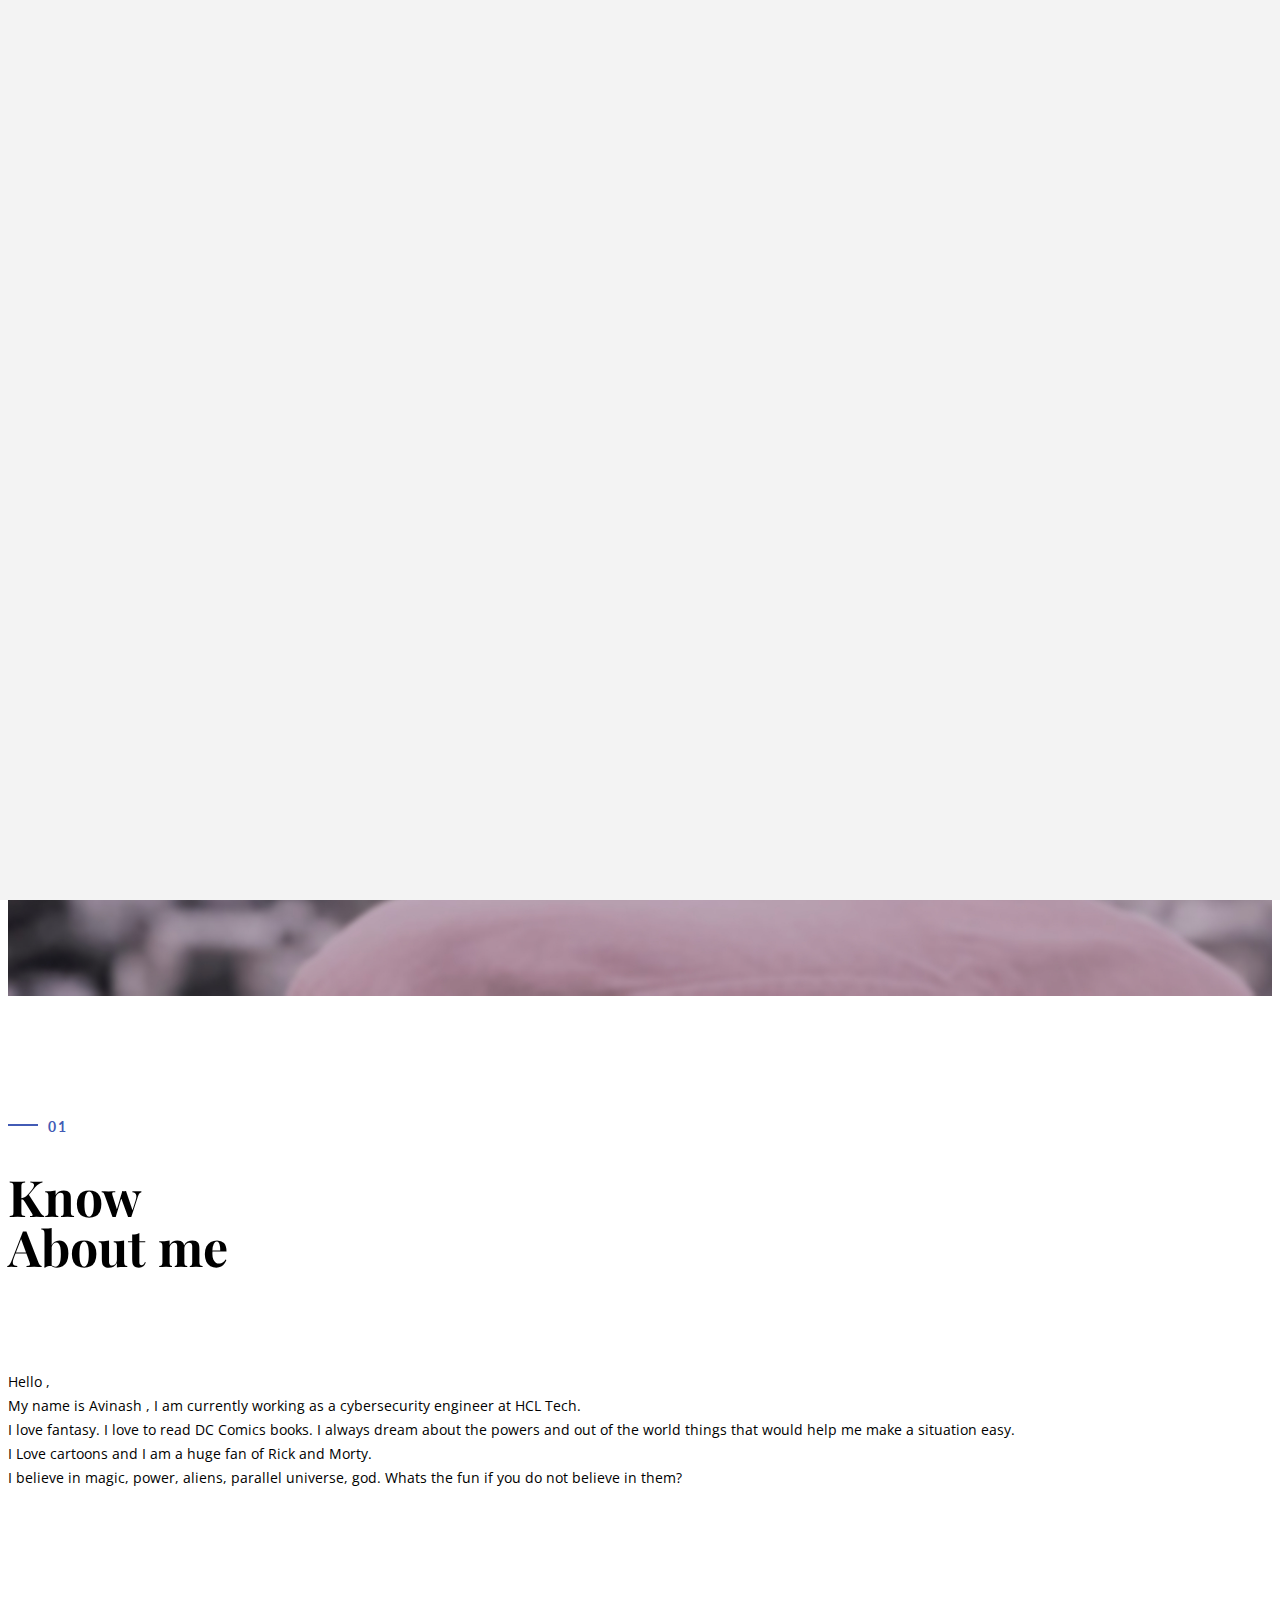
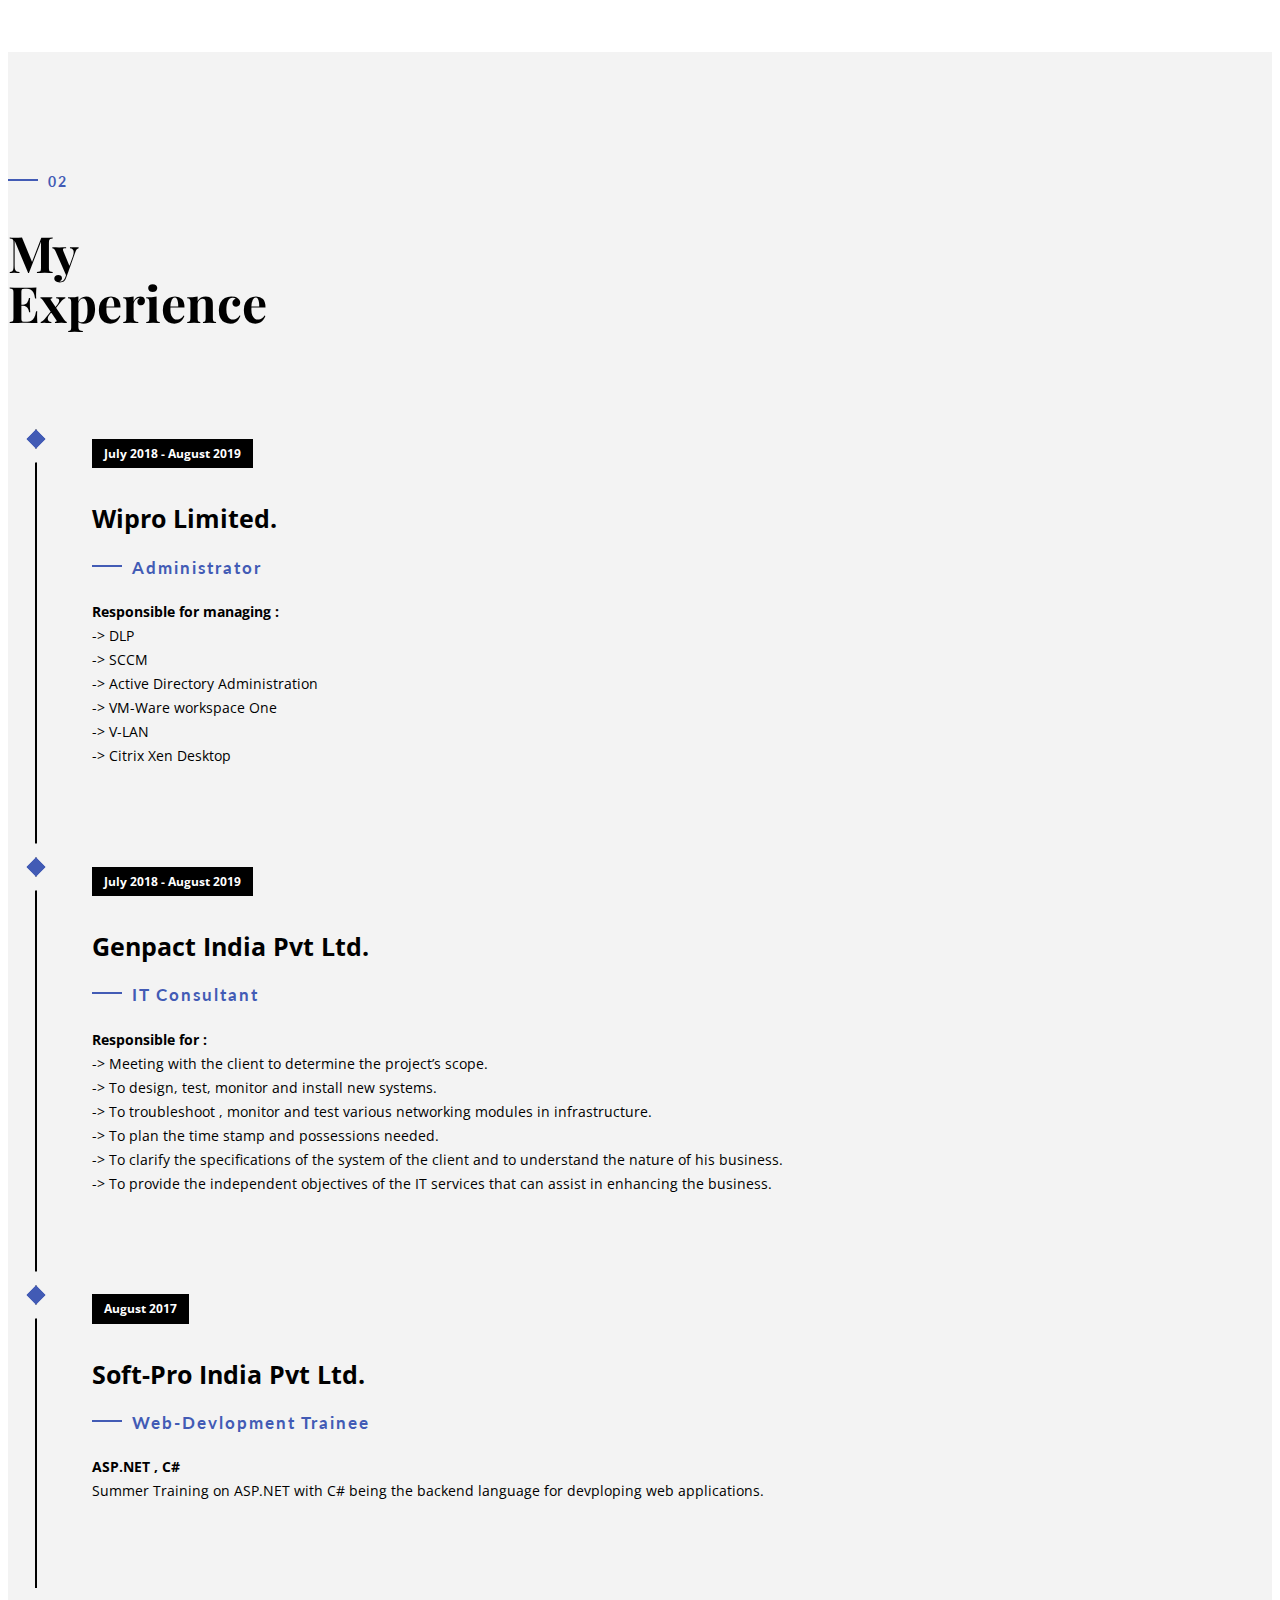
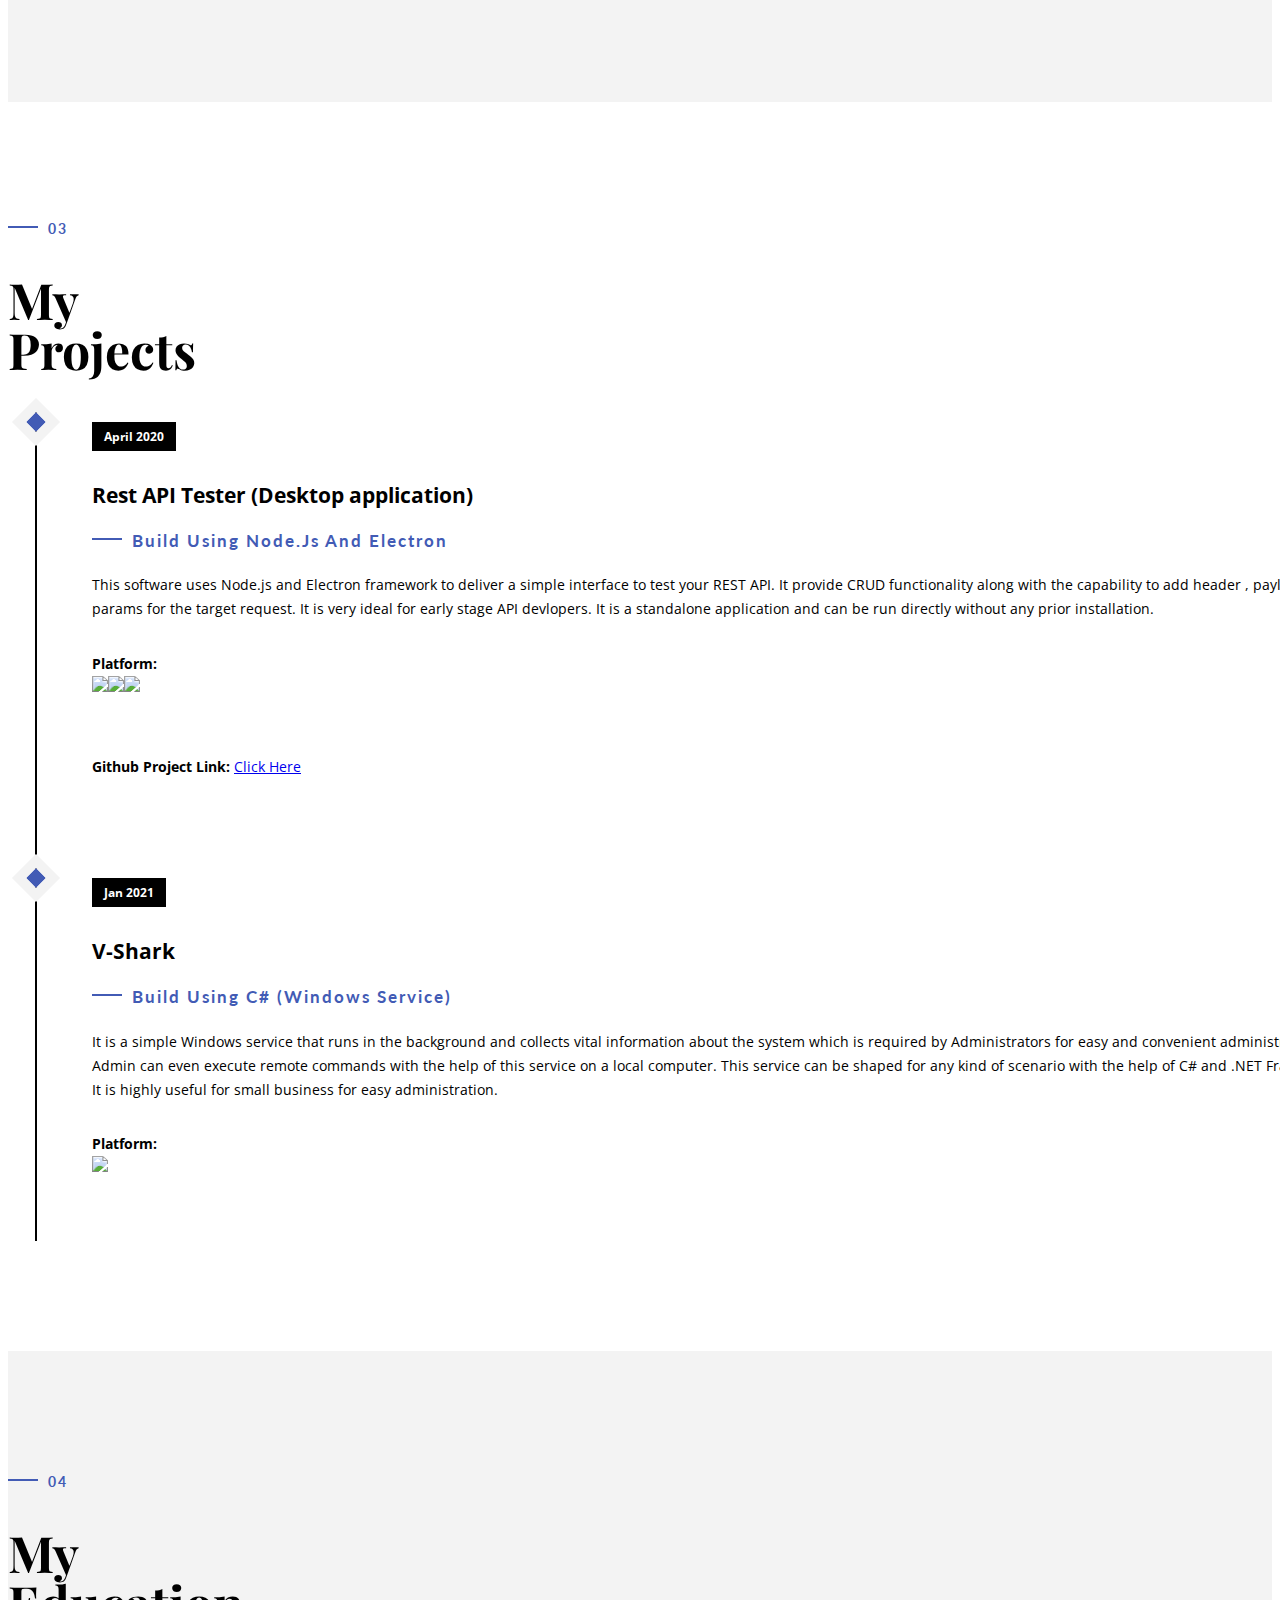
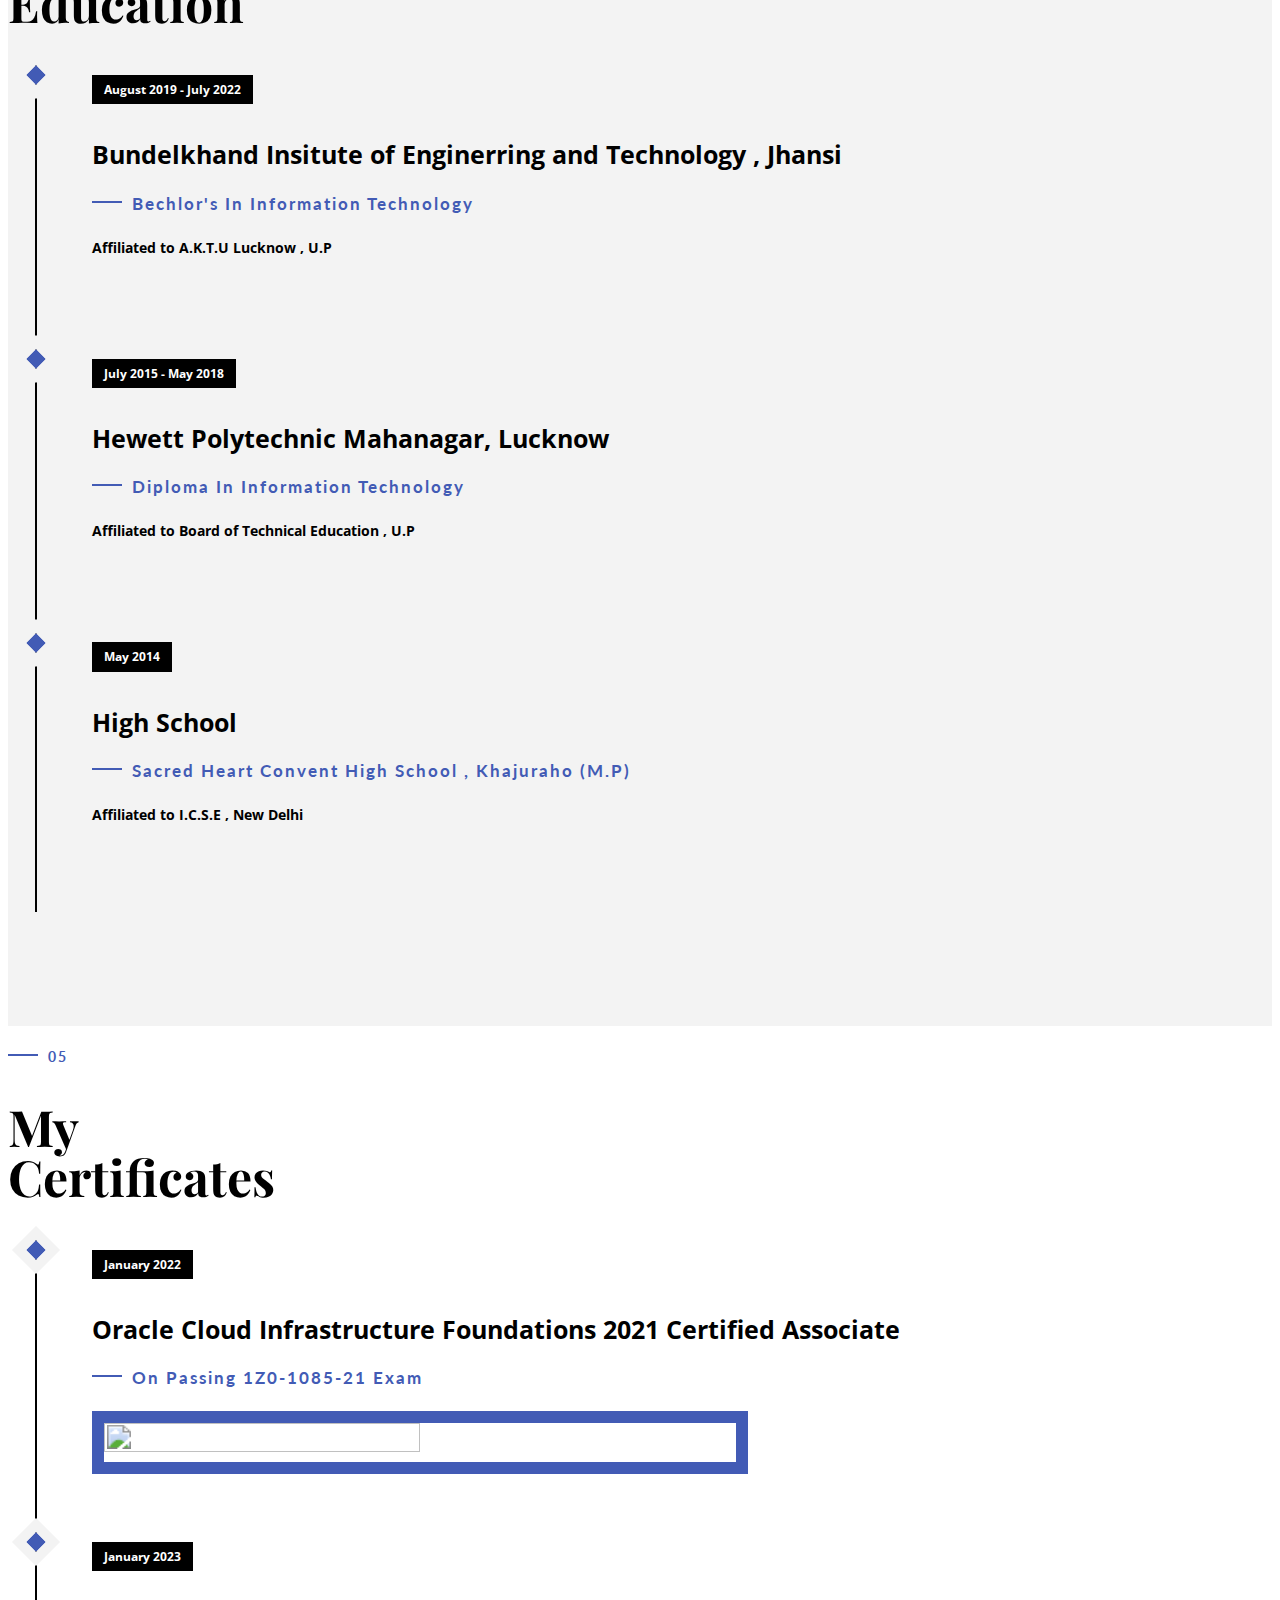
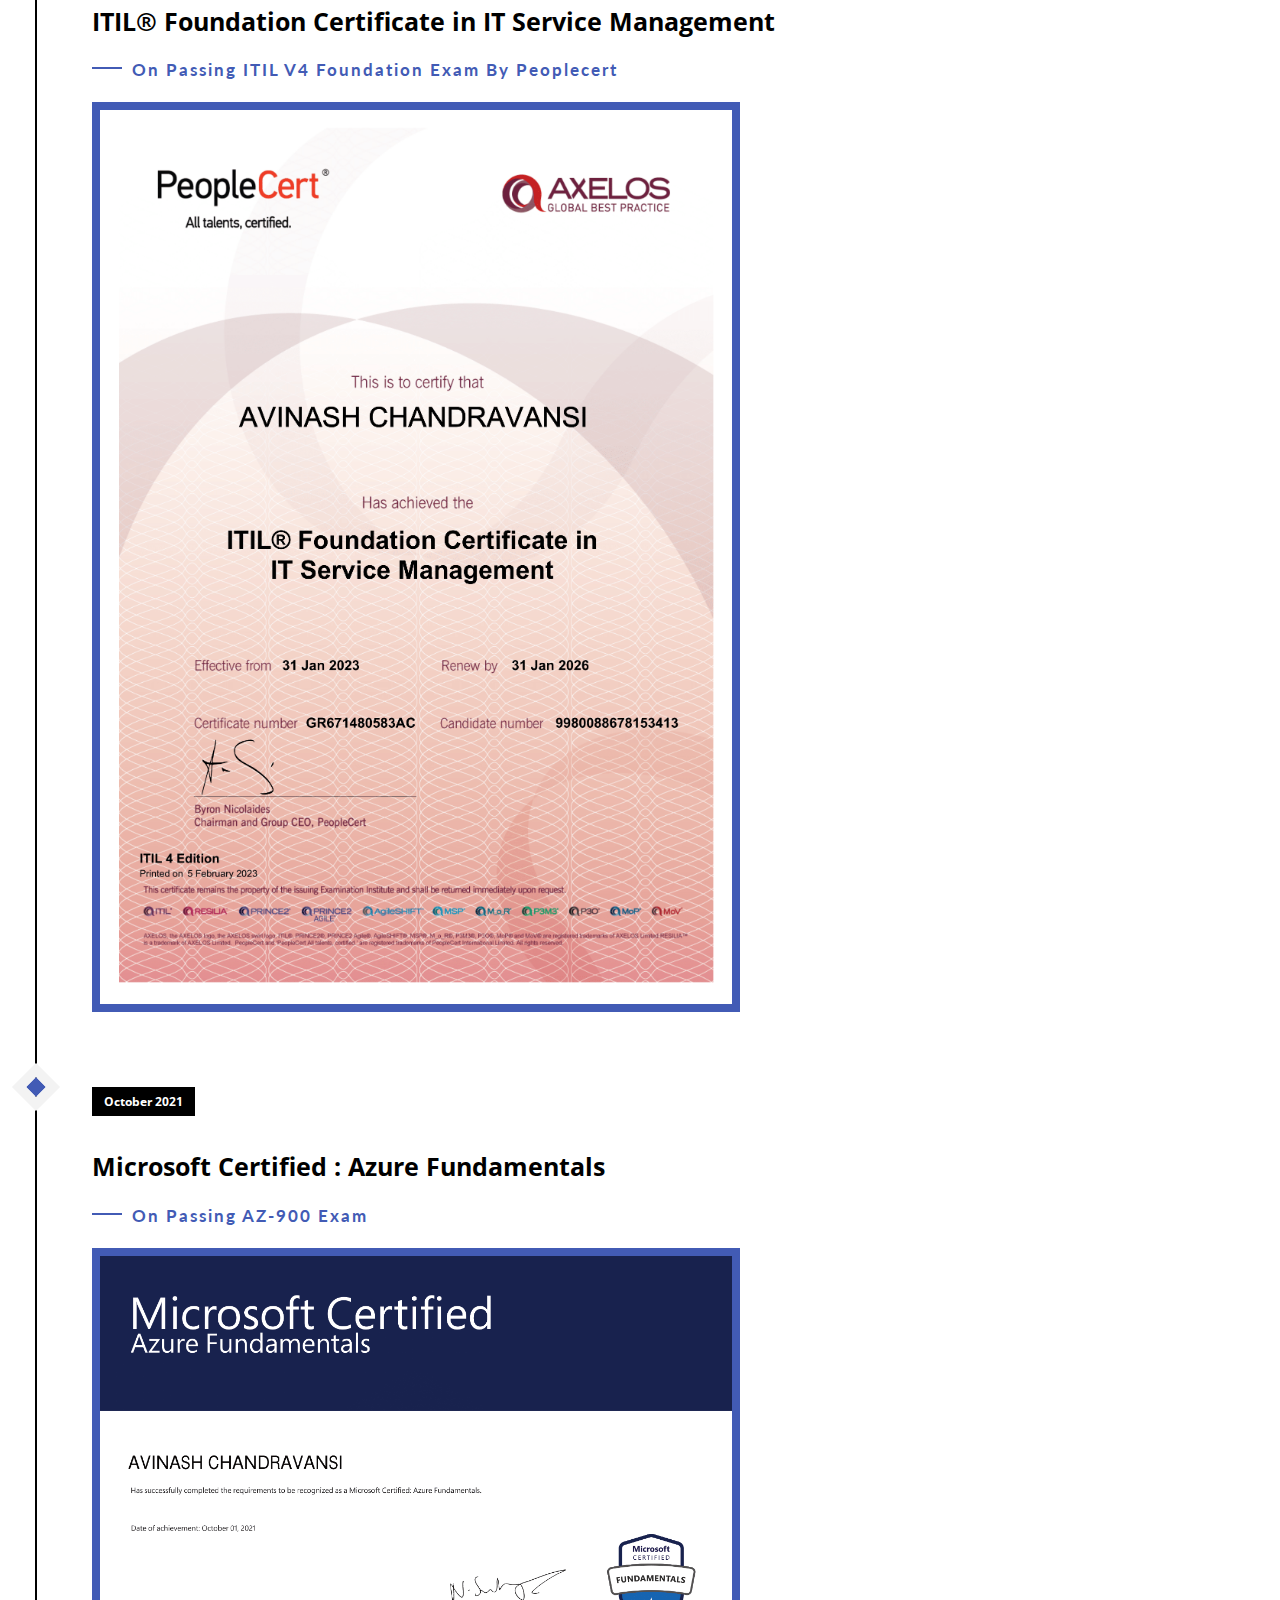
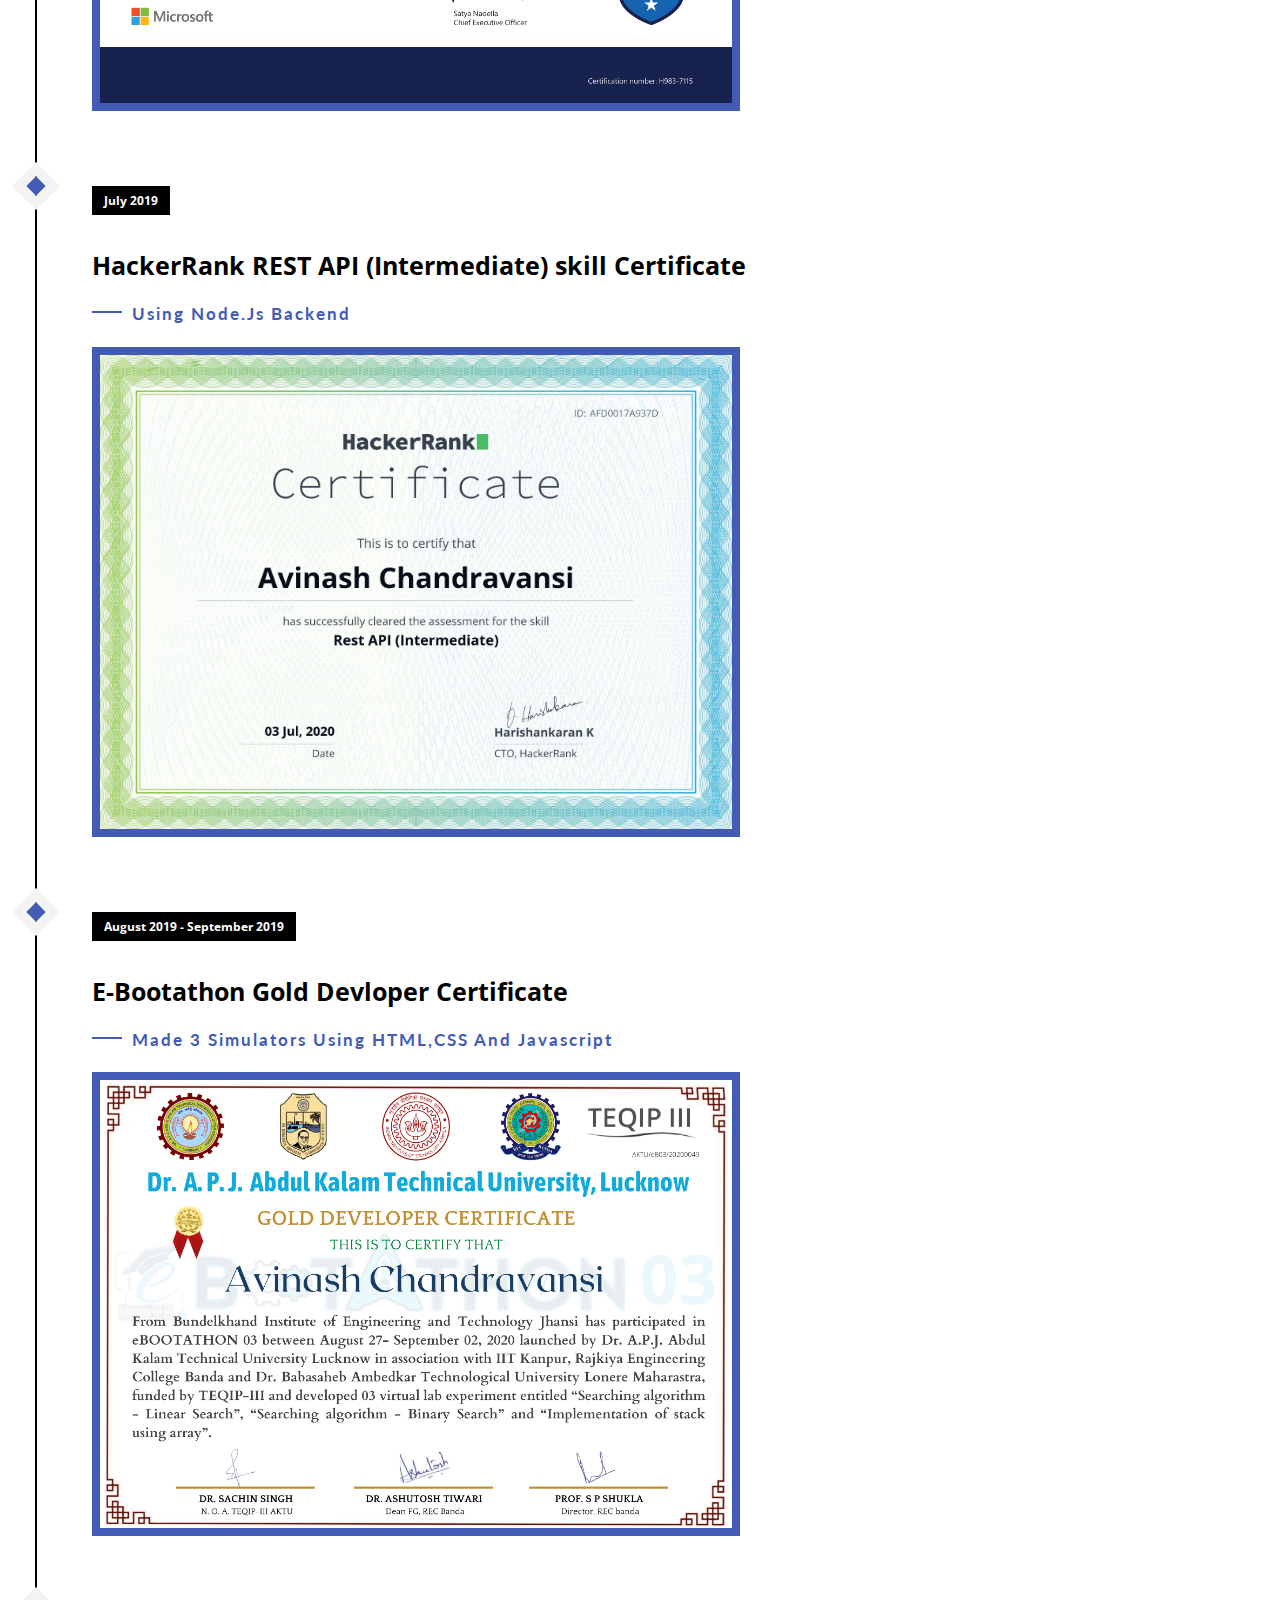
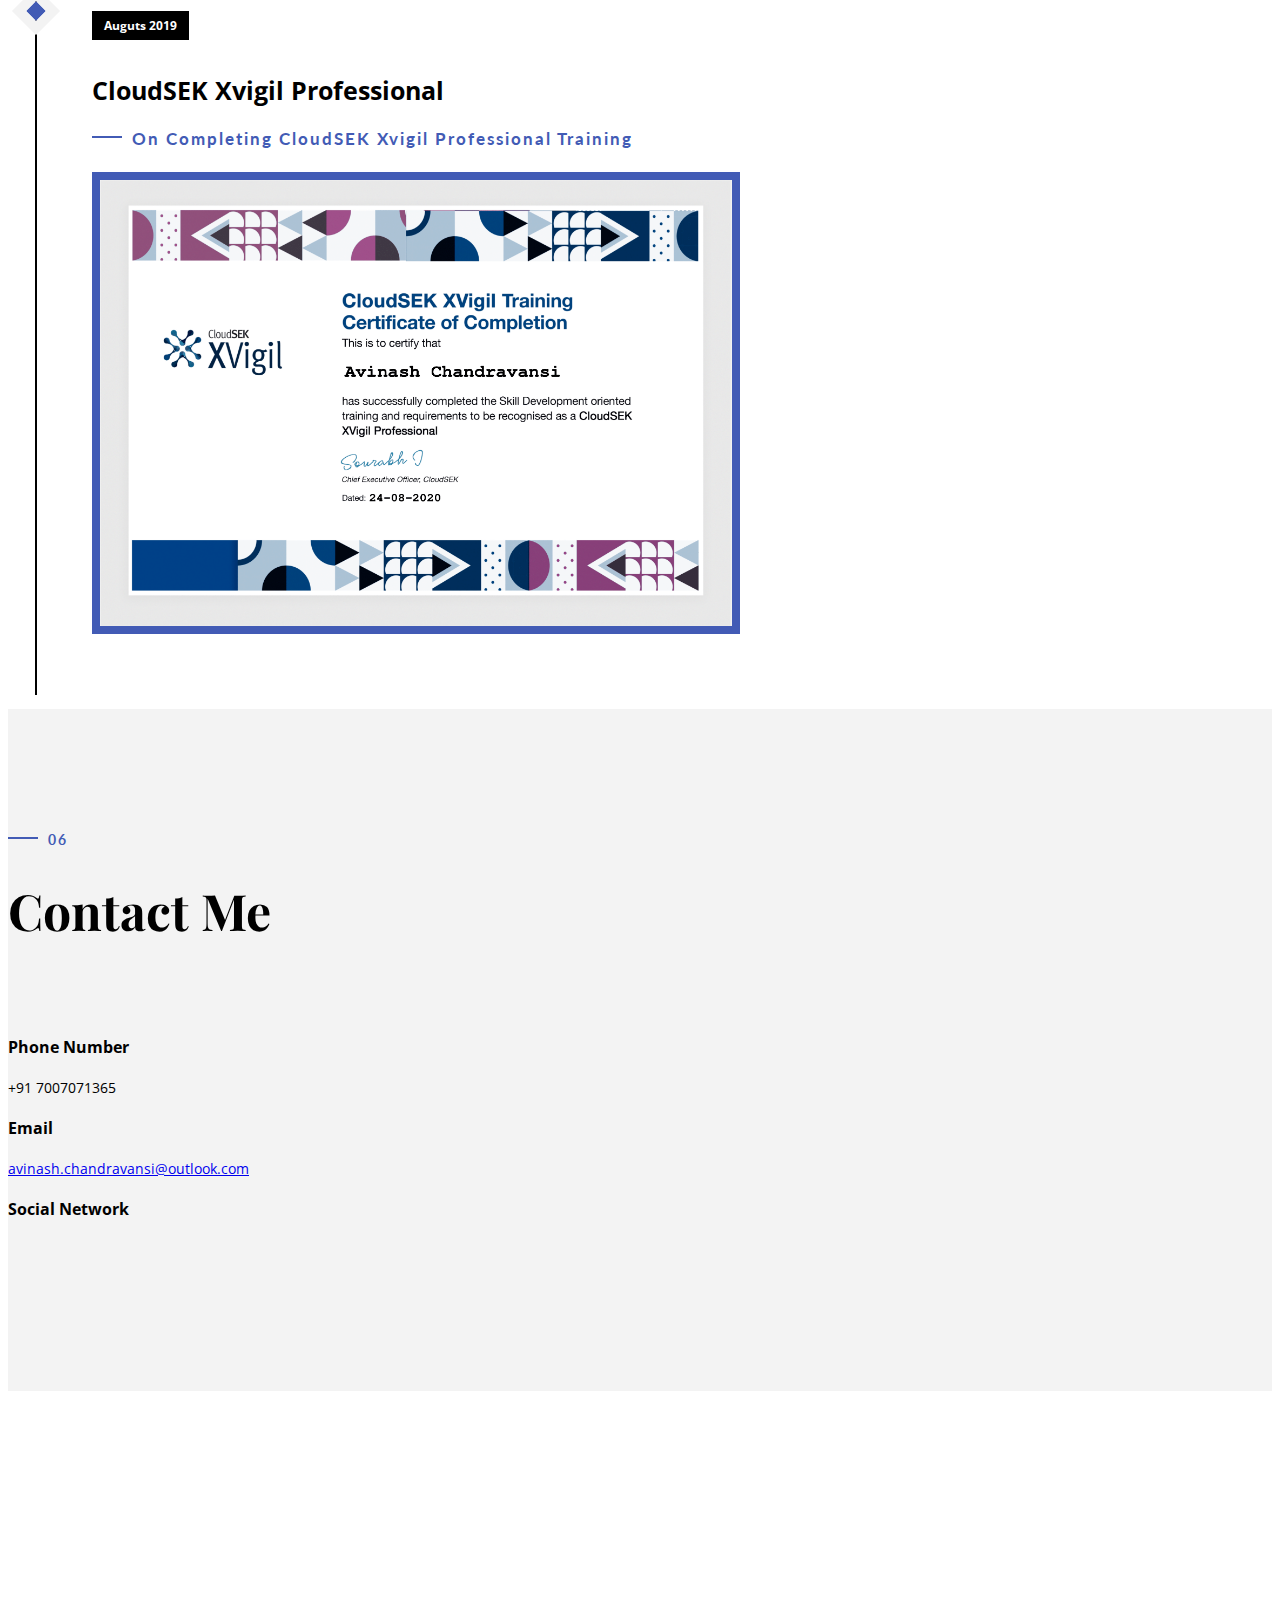
==== index.html @ 12a3d81b "Update index.html" ====
<!DOCTYPE html>
<html lang="en">

<head>
  <meta charset="utf-8" />
    <meta content="https://iamavinash.me/" property="og:url" />
  <meta content="https://avinash-chandravansi.github.io/" property="og:url" />
  <meta content="Avinash Chandravansi" property="og:title" />
  <meta content="Avinash , Chandravansi , Avinash chandravansi , avinash chandravansi github" />
  <meta name="description" content="Avinash Chandravansi" />
  <meta name="keywords" content="Avinash , Chandravansi , Avinash chandravansi , avinash chandravansi github" />
  <meta name="author" content="Avinash Chandravansi" />
  <meta http-equiv="X-UA-Compatible" content="IE=edge" />

  <meta property="og:image"
    content="https://www.google.com/imgres?imgurl=https%3A%2F%2Fpbs.twimg.com%2Fprofile_images%2F1243432556239843329%2FMS7r8BFq_400x400.jpg&imgrefurl=https%3A%2F%2Ftwitter.com%2FIamxaxis&tbnid=Yppkgcz8pjdt0M&vet=12ahUKEwivsoyAmobrAhUES30KHfvLDzgQMygBegUIARCRAQ..i&docid=YzaQpME4z678BM&w=400&h=400&q=avinash%20chandravansi&client=firefox-b-e&ved=2ahUKEwivsoyAmobrAhUES30KHfvLDzgQMygBegUIARCRAQ" />

  <meta property="og:image"
    content="https://www.google.com/imgres?imgurl=https%3A%2F%2Fpbs.twimg.com%2Fprofile_images%2F593633396342988802%2FETjS7SsD_400x400.jpg&imgrefurl=https%3A%2F%2Ftwitter.com%2Favinash99363655&tbnid=yGeG48a8m6wSlM&vet=12ahUKEwivsoyAmobrAhUES30KHfvLDzgQMygAegUIARCPAQ..i&docid=VQZ4F1bCtEfOlM&w=300&h=300&q=avinash%20chandravansi&client=firefox-b-e&ved=2ahUKEwivsoyAmobrAhUES30KHfvLDzgQMygAegUIARCPAQ" />

  <meta property="og:image"
    content="https://www.google.com/imgres?imgurl=https%3A%2F%2Fmedia-exp1.licdn.com%2Fdms%2Fimage%2FC5103AQF6kptl6CCN0w%2Fprofile-displayphoto-shrink_200_200%2F0%3Fe%3D1600905600%26v%3Dbeta%26t%3DZufHbL3fvCCE4GnhubgX6_qGxQxQkvpKtCZrTNHWcwQ&imgrefurl=https%3A%2F%2Fin.linkedin.com%2Fpub%2Fdir%2F%2B%2FChandravansi%2Fin-0-India&tbnid=buGbuOnSTW5Q5M&vet=12ahUKEwivsoyAmobrAhUES30KHfvLDzgQMygSegUIARC6AQ..i&docid=P8MunwPSA9oQVM&w=200&h=200&itg=1&q=avinash%20chandravansi&client=firefox-b-e&ved=2ahUKEwivsoyAmobrAhUES30KHfvLDzgQMygSegUIARC6AQ" />

  <meta property="og:image"
    content="https://www.google.com/imgres?imgurl=https%3A%2F%2Flookaside.fbsbx.com%2Flookaside%2Fcrawler%2Fmedia%2F%3Fmedia_id%3D1568099306690136&imgrefurl=https%3A%2F%2Fwww.facebook.com%2FICSE-Toughest-of-All-Existing-Boards-in-India--967577006742372%2Fphotos%2F&tbnid=aMD20PmrlNzyZM&vet=12ahUKEwivsoyAmobrAhUES30KHfvLDzgQMygfegUIARDYAQ..i&docid=VAYv2-pFRmzW9M&w=795&h=960&itg=1&q=avinash%20chandravansi&client=firefox-b-e&ved=2ahUKEwivsoyAmobrAhUES30KHfvLDzgQMygfegUIARDYAQ" />

  <meta property="og:image"
    content="https://www.google.com/imgres?imgurl=https%3A%2F%2Flookaside.fbsbx.com%2Flookaside%2Fcrawler%2Fmedia%2F%3Fmedia_id%3D3057870377592813&imgrefurl=https%3A%2F%2Fwww.facebook.com%2Fpermalink.php%3Fid%3D994172390629299%26story_fbid%3D3057871160926068&tbnid=LjUT8-jIdoWiiM&vet=12ahUKEwivsoyAmobrAhUES30KHfvLDzgQMygKegUIARCnAQ..i&docid=k5uGzQ4v0lbILM&w=1034&h=1025&itg=1&q=avinash%20chandravansi&client=firefox-b-e&ved=2ahUKEwivsoyAmobrAhUES30KHfvLDzgQMygKegUIARCnAQ" />

  <meta name="viewport" content="width=device-width, initial-scale=1" />
  <title>Avinash Chandravansi</title>
  <link rel="icon" href="img/favicon.ico" type="image/x-icon" />
  <!-- Bootstrap -->
  <link href="css/bootstrap.min.css" rel="stylesheet" />
  <link href="ionicons/css/ionicons.min.css" rel="stylesheet" />
  <link href="css/animate.min.css" rel="stylesheet" />
  <link href="css/aos.css" rel="stylesheet" />
  <!-- main style -->
  <link href="css/style.css" rel="stylesheet" />

  <script>
    (function (i, s, o, g, r, a, m) {
      i["GoogleAnalyticsObject"] = r;
      (i[r] =
        i[r] ||
        function () {
          (i[r].q = i[r].q || []).push(arguments);
        }),
      (i[r].l = 1 * new Date());
      (a = s.createElement(o)), (m = s.getElementsByTagName(o)[0]);
      a.async = 1;
      a.src = g;
      m.parentNode.insertBefore(a, m);
    })(
      window,
      document,
      "script",
      "https://www.google-analytics.com/analytics.js",
      "ga"
    );

    ga("create", "UA-174659799-1", "auto");
    ga("send", "pageview");
  </script>
</head>

<body>
  <!-- Preloader -->
  <center>
    <div id="preloader">
      <div id="status">
        <script src="https://unpkg.com/@lottiefiles/lottie-player@latest/dist/lottie-player.js"></script>


        <lottie-player src="https://assets4.lottiefiles.com/datafiles/wk8EJuzzGk9yWa1/data.json" mode="bounce"
          background="transparent" speed="1" style=" margin-left:-30%;width: 130%; height: 130%" loop autoplay>
        </lottie-player>


        <!--  <div class="preloader" aria-busy="true" aria-label="Loading, please wait." role="progressbar"></div>
 -->
      </div>
    </div>
  </center>
  <!-- ./Preloader -->

  <!-- header -->
  <header class="navbar-fixed-top">
    <nav>
      <ul>
        <li><a href="#about">About</a></li>
        <li><a href="#experience">Experience</a></li>
        
        <li><a href="#project_made">Projects</a></li>
        <li><a href="#projects">Education</a></li>
<li><a href="#certificates">Certificates</a></li>
        <li><a href="#contact">Contact</a></li>
      </ul>
    </nav>
  </header>
  <!-- ./header -->

  <!-- home -->
  <div class="section" id="home" data-stellar-background-ratio="0.5">
    <div class="container">
      <div class="disply-table">
        <div class="table-cell" data-aos="fade-up" data-aos-delay="0">
          <br />
          <br />
          <br />
          <br />
          <br />
          <br />
          <br />
          <br />
          <br />
    
          <br />
          <br />
          <div>
            <div >
              <div style="float: left;"> <h1 id="white">Avinash Chandravansi</h1></div>
            <div style="float: right"> <img src="img/microsoft.png" class="custom" style="max-height: 140px;max-width: 140px;"> 
            
              <img src="https://images.credly.com/images/27db49f3-8bae-4314-8a84-884935b569db/50_Oracle_Cloud_Infrastructure.png"  style="max-height: 90px;max-width: 90px;"> 
            
            
            </div>
          </div>
     
          <div>
            <h3 id="white">
              DevSecOps Enthusiast <br />
              GET (Cyber Security)
              
            </h3>
          </div>
          </div>
        </div>
      </div>
    </div>
  </div>
  <!-- ./home -->

  <!-- about -->
  <div class="section" id="about">
    <div class="container">
      <div class="col-md-6" data-aos="fade-up">
        <h4>01</h4>
        <h1 class="size-50">
          Know <br />
          About me
        </h1>
        <div class="h-50"></div>
        <p>
          Hello , <br />
          My name is Avinash , I am currently working as a cybersecurity engineer at HCL Tech.
          <br />
          I love fantasy. I love to read DC Comics books. I always dream about
          the powers and out of the world things that would help me make a
          situation easy.
          <br />
          I Love cartoons and I am a huge fan of Rick and Morty.
          <br />
          I believe in magic, power, aliens, parallel universe, god. Whats the
          fun if you do not believe in them?
        </p>
      </div>
      <div class="col-md-6 about-img-div">
        <br />
        <br />
        <script src="https://unpkg.com/@lottiefiles/lottie-player@latest/dist/lottie-player.js"></script>
        <center>
          <lottie-player src="https://assets9.lottiefiles.com/packages/lf20_4DPcyu.json" background="transparent"
            speed="2" style="width: 100%; height: 100%" loop autoplay></lottie-player>
        </center>
        <!--     <img
            style="border: 10px solid #425bb5"
            src="img/about-img.jpg"
            width="400"
            class="img-responsive"
            alt=""
            align="right"
            data-aos="fade-right"
            data-aos-delay="0"
          /> -->
      </div>
    </div>
  </div>
  <!-- ./about -->

  <!-- experience  -->
  <div class="section" id="experience">
    <div class="container">
      <div class="col-md-12">
        <h4>02</h4>
        <h1 class="size-50">
          My <br />
          Experience
        </h1>
        <div class="h-50"></div>
      </div>
      <div class="col-md-12">
        <ul class="timeline">
          <li class="timeline-event" data-aos="fade-up">
            <label class="timeline-event-icon"></label>
            <div class="timeline-event-copy">
              <p class="timeline-event-thumbnail">July 2018 - August 2019</p>
              <h3>Wipro Limited.</h3>
              <h4>Administrator</h4>
              <p>
                <strong>Responsible for managing :</strong>
                <br />

                -> DLP <br />
                -> SCCM<br />
                -> Active Directory Administration <br />
                -> VM-Ware workspace One <br />
                -> V-LAN<br />
                -> Citrix Xen Desktop
              </p>
            </div>
          </li>
          <li class="timeline-event" data-aos="fade-up" data-aos-delay=".2">
            <label class="timeline-event-icon"></label>
            <div class="timeline-event-copy">
              <p class="timeline-event-thumbnail">July 2018 - August 2019</p>
              <h3>Genpact India Pvt Ltd.</h3>
              <h4>IT Consultant</h4>
              <p>
                <strong>Responsible for :</strong>
                <br />
                -> Meeting with the client to determine the project’s
                scope.<br />
                -> To design, test, monitor and install new systems.<br />
                -> To troubleshoot , monitor and test various networking
                modules in infrastructure.<br />
                -> To plan the time stamp and possessions needed.<br />

                -> To clarify the specifications of the system of the client
                and to understand the nature of his business.<br />
                -> To provide the independent objectives of the IT services
                that can assist in enhancing the business.<br />
              </p>
            </div>
          </li>
          <li class="timeline-event" data-aos="fade-up" data-aos-delay=".4">
            <label class="timeline-event-icon"></label>
            <div class="timeline-event-copy">
              <p class="timeline-event-thumbnail">August 2017</p>
              <h3>Soft-Pro India Pvt Ltd.</h3>
              <h4>Web-Devlopment Trainee</h4>
              <p>
                <strong>ASP.NET , C#</strong> <br />Summer Training on ASP.NET
                with C# being the backend language for devploping web
                applications.
              </p>
            </div>
          </li>
        </ul>
      </div>
    </div>
  </div>
  <!-- ./experience -->
  <!--Priject made-->

  <div class="section" id="project_made">
    <div class="container">
      <div class="col-md-12">
        <br>
        <br>
        <br>
        <br>
        <h4>03</h4>
        <h1 class="size-50">
          My <br />
          Projects
        </h1>
      </div>
      <!-- main container -->

      <div class="col-md-12">
        <ul class="timeline">
          <li class="timeline-event" data-aos="fade-up">
            <label class="timeline-event-icon"></label>
            <div class="timeline-event-copy">
              <p class="timeline-event-thumbnail">April 2020</p>
              <h2>Rest API Tester (Desktop application)</h2>
              <h4>Build using Node.Js and Electron</h4>
              <p>
                This software uses Node.js and Electron framework to deliver a
                simple interface to test your REST API. It provide CRUD
                functionality along with the capability to add header ,
                payload and params for the target request. It is very ideal
                for early stage API devlopers. It is a standalone application
                and can be run directly without any prior installation.
              </p>
              <p>
                <strong>Platform:

                </strong> <br>


                <img src="https://icons.iconarchive.com/icons/iynque/ios7-style/1024/Finder-icon.png" class="img-responsive" style="max-height : 50px;float: inline-start;">
                <img src=" https://icons.iconarchive.com/icons/igh0zt/ios7-style-metro-ui/128/MetroUI-Folder-OS-Windows-8-icon.png" class="img-responsive" style="max-height : 50px;float:inline-start">
                <img src=" https://icons.iconarchive.com/icons/dakirby309/simply-styled/128/OS-Linux-icon.png" class="img-responsive" style="max-height : 50px;float:inline-start">
             
        </p><p><br>
 <br>               <strong>Github Project Link:</strong>
                <a href="https://github.com/avinash-chandravansi/Simple-RestAPI-Tester">
                  Click Here</a>
              </p>
            </div>
          </li>
          <li class="timeline-event" data-aos="fade-up" data-aos-delay=".2">
            <label class="timeline-event-icon"></label>
            <div class="timeline-event-copy">
              <p class="timeline-event-thumbnail">Jan 2021</p>
              <h2>V-Shark</h2>
              <h4>Build using C# (Windows Service)</h4>
              <p>
            
                It is a simple Windows service that runs in the background and collects  vital information about the system which is required by Administrators for easy and convenient administration. Admin can even execute remote commands with the help of this service on a local computer. This service can be shaped for any kind of scenario with the help of C# and .NET Framework.
                It is highly useful for small business for easy administration.
              </p>
              <p>
                <strong>Platform:</strong><br>
                <img src=" https://icons.iconarchive.com/icons/igh0zt/ios7-style-metro-ui/128/MetroUI-Folder-OS-Windows-8-icon.png" class="img-responsive" style="max-height : 50px;float:inline-start">
              </p>
            </div>
          </li>
        </ul>
        <br>
        <br>
        <br>
        <br>
      </div>
    </div>
    <!--project end made-->

    <!-- projects -->
    <div class="section" id="projects" style="background-color: #f3f3f3">
      <div class="container">
        <div class="col-md-12">
          <h4>04</h4>
          <h1 class="size-50">
            My <br />
            Education
          </h1>
        </div>
        <!-- main container -->

        <div class="col-md-12">
          <ul class="timeline">

            
            <li class="timeline-event" data-aos="fade-up">
              <label class="timeline-event-icon"></label>
              <div class="timeline-event-copy">
                <p class="timeline-event-thumbnail">August 2019 - July 2022</p>
                <h3>
                  Bundelkhand Insitute of Enginerring and Technology , Jhansi
                </h3>
                <h4>Bechlor's in Information Technology</h4>
                <p><strong>Affiliated to A.K.T.U Lucknow , U.P</strong></p>
              </div>
            </li>
            <li class="timeline-event" data-aos="fade-up" data-aos-delay=".2">
              <label class="timeline-event-icon"></label>
              <div class="timeline-event-copy">
                <p class="timeline-event-thumbnail">July 2015 - May 2018</p>
                <h3>Hewett Polytechnic Mahanagar, Lucknow</h3>
                <h4>Diploma in Information Technology</h4>
                <p>
                  <strong>Affiliated to Board of Technical Education , U.P</strong>
                </p>
              </div>
            </li>
            <li class="timeline-event" data-aos="fade-up" data-aos-delay=".4">
              <label class="timeline-event-icon"></label>
              <div class="timeline-event-copy">
                <p class="timeline-event-thumbnail">May 2014</p>
                <h3>High School</h3>
                <h4>Sacred Heart Convent High School , Khajuraho (M.P)</h4>
                <p><strong>Affiliated to I.C.S.E , New Delhi</strong></p>
              </div>
            </li>
          </ul>
        </div>
      </div>

      <!-- end main container -->
    </div>
  </div>
  <!-- ./projects -->

  <div class="section" id="certificates">
    <div class="container">
      <div class="col-md-12">
        <h4>05</h4>
        <h1 class="size-50">
          My <br />
          Certificates
        </h1>
      </div>
      <!-- main container -->

      <div class="col-md-12">
        <ul class="timeline">





       





          <li class="timeline-event" data-aos="fade-up">
            <label class="timeline-event-icon"></label>
            <div class="timeline-event-copy">
              <p class="timeline-event-thumbnail">January 2022</p>
              <h3>
                Oracle Cloud Infrastructure Foundations 2021 Certified Associate
              </h3>
              <h4>On passing 1Z0-1085-21 Exam</h4>
              <img id="im1" class="img-responsive" style="border:8px solid #425bb5;zoom:1.5;" src="https://i.ibb.co/Zhb1WCH/e-Certificate.jpg">
            </div>
          </li>








          <li class="timeline-event" data-aos="fade-up">
            <label class="timeline-event-icon"></label>
            <div class="timeline-event-copy">
              <p class="timeline-event-thumbnail">January 2023</p>
              <h3>
                ITIL® Foundation Certificate in IT Service Management
              </h3>
              <h4>On passing ITIL V4 Foundation exam by Peoplecert</h4>
              <img id="im1" class="img-responsive" style="border:8px solid #425bb5" src="img/itil.png">
            </div>
          </li>


          <li class="timeline-event" data-aos="fade-up">
            <label class="timeline-event-icon"></label>
            <div class="timeline-event-copy">
              <p class="timeline-event-thumbnail">October 2021</p>
              <h3>
                Microsoft Certified : Azure Fundamentals
              </h3>
              <h4>On passing AZ-900 Exam</h4>
              <img id="im1" class="img-responsive" style="border:8px solid #425bb5" src="img/microsoftt.png">
            </div>
          </li>


          <li class="timeline-event" data-aos="fade-up">
            <label class="timeline-event-icon"></label>
            <div class="timeline-event-copy">
              <p class="timeline-event-thumbnail">July 2019</p>
              <h3>
                HackerRank REST API (Intermediate) skill Certificate
              </h3>
              <h4>Using Node.js backend</h4>
              <img id="im1" class="img-responsive" style="border:8px solid #425bb5" src="img/hacker.png">
            </div>
          </li>
          <li class="timeline-event" data-aos="fade-up" data-aos-delay=".2">
            <label class="timeline-event-icon"></label>
            <div class="timeline-event-copy">
              <p class="timeline-event-thumbnail">August 2019 - September 2019</p>
              <h3>E-Bootathon Gold Devloper Certificate</h3>
              <h4>made 3 simulators using HTML,CSS and Javascript</h4>
              <img id="im2" class="img-responsive" style="border:8px solid #425bb5" src=" img/bootathon.png">
            </div>
          </li>
          <li class="timeline-event" data-aos="fade-up" data-aos-delay=".4">
            <label class="timeline-event-icon"></label>
            <div class="timeline-event-copy">
              <p class="timeline-event-thumbnail">Auguts 2019</p>
              <h3>CloudSEK Xvigil Professional</h3>
              <h4>on completing CloudSEK Xvigil Professional training</h4>
              <img id="im3" class="img-responsive" style="border:8px solid #425bb5" src=" img/xvigil.png">

            </div>
          </li>
        </ul>
      </div>
    </div>

    <!-- end main container -->
  </div>
  </div>
  <!-- ./projects -->
  <!-- contact -->
  <div class="section" id="contact">
    <div class="container">
      <div class="col-md-12">
        <h4>06</h4>
        <h1 class="size-50">Contact Me</h1>
        <div class="h-50"></div>
      </div>
      <div class="col-md-6" data-aos="fade-up">

        <h3>Phone Number</h3>

        <p>+91 7007071365</p>

        <h3>Email</h3>
        <p>
          <a href="mailto:avinash.chandravansi@outlook.com">avinash.chandravansi@outlook.com</a>
        </p>

        <h3>Social Network</h3>

        <ul class="social">
          <li>
            <a href="https://www.facebook.com/avinash.chandrvansi"><i class="ion-social-facebook"></i></a>
          </li>
          <li>
            <a href="https://twitter.com/_wh0am_i"><i class="ion-social-twitter"></i></a>
          </li>
          <li>
            <a href="https://www.instagram.com/avinash_chandravansi"><i class="ion-social-instagram"></i></a>
          </li>
          <li>
            <a href="https://www.linkedin.com/in/avinash-chandravansi/"><i class="ion-social-linkedin"></i></a>
          </li>
          <li>
            <a href="https://github.com/avinash-chandravansi"><i class="ion-social-github"></i></a>
          </li>
          <li>
            <a href="https://wa.me/917007071365"><i class="ion-social-whatsapp"></i></a>
          </li>
        </ul>
        <div class="clearfix"></div>
        <div class="h-50"></div>
      </div>
      <div class="col-md-6" data-aos="fade-up">

        <script src="https://unpkg.com/@lottiefiles/lottie-player@latest/dist/lottie-player.js"></script>
        <center>
          <lottie-player src="https://assets3.lottiefiles.com/packages/lf20_8KZ9eh.json" background="transparent"
            speed="1" style="width: 75%; height: 75%" loop autoplay></lottie-player>
        </center>
      </div>


      <!--     <img
            style="border: 10px solid #425bb5"
            src="img/222.jpg"
            width="400"
            class="img-responsive"
            alt=""
            align="right"
            data-aos="fade-right"
            data-aos-delay="0"
          /> -->
    </div>
  </div>
  </div>
  <!-- ./contact -->

  <div id="animatedModal" class="popup-modal">
    <!--THIS IS IMPORTANT! to close the modal, the class name has to match the name given on the ID -->
    <div id="btn-close-modal" class="close-animatedModal close-popup-modal">
      <i class="ion-close-round"></i>
    </div>
    <div class="clearfix"></div>
    <div class="modal-content">
      <div class="container">
        <div class="portfolio-padding">
          <div class="col-md-8 col-md-offset-2">
            <h2></h2>
            <div class="h-50"></div>
            <p></p>
            <p></p>
            <br />
            <br />
            <img src="img/portfolio/02.jpg" alt="" class="img-responsive" />
            <br />
            <br />
            <p></p>
            <p></p>
            <br />
            <br />
          </div>
        </div>
      </div>
    </div>
  </div>

  <!-- jQuery -->
  <script src="js/jquery.js"></script>
  <!--  plugins  -->
  <script src="js/bootstrap.min.js"></script>
  <script src="js/plugins.js"></script>
  <script src="js/aos.js"></script>
  <script src="js/jquery.form.js"></script>
  <script src="js/jquery.validate.min.js"></script>

  <!--  main script  -->
  <script src="js/custom.js"></script>
</body>

</html>
---- css/style.css ----
@import "https://fonts.googleapis.com/css?family=Lato:100,100i,300,300i,400,400i,700,700i,900,900i|Open+Sans:300,300i,400,400i,600,600i,700,700i,800,800i|Playfair+Display:400,400i,700,700i,900,900i";



h1 {
  font-family: "Playfair Display", serif;
  font-size: 80px;
  line-height: 70px;
}

h4 {
  font-family: "Lato", sans-serif;
  text-transform: capitalize;
  letter-spacing: 2px;
  position: relative;
  color: #425bb5;
  margin-left: 40px;
  font-weight: 700;
}

h4:before {
  position: absolute;
  width: 30px;
  left: -40px;
  content: "";
  display: block;
  height: 2px;
  background: #425bb5;
  top: 9px;
}

/* General
==================================================*/

body {
  font-family: "Open Sans", sans-serif;
  font-size: 14px;
  line-height: 24px;
}

.size-50 {
  font-size: 50px;
  line-height: 50px;
}

.h-50 {
  height: 50px;
}

/* preloader
==================================================*/

#preloader {
  position: fixed;
  top: 0;
  left: 0;
  right: 0;
  bottom: 0;
  background-color: #f3f3f3;
  z-index: 10000;
}

#status,
.preloader {
  top: 50%;
  left: 50%;
  position: absolute;
}

#status {
  width: 100px;
  height: 100px;
  background-repeat: no-repeat;
  background-position: center;
  margin: -50px 0 0 -50px;
}

.preloader {
  height: 40px;
  width: 40px;
  margin-top: -20px;
  margin-left: -20px;
}

.preloader:before {
  content: "";
  display: block;
  position: absolute;
  left: -1px;
  top: -1px;
  height: 100%;
  width: 100%;
  -webkit-animation: rotation 1s linear infinite;
  animation: rotation 1s linear infinite;
  border: 2px solid #425bb5;
  border-top: 2px solid transparent;
  border-radius: 100%;
}

.preloader>.icon {
  position: absolute;
  top: 50%;
  left: 50%;
  height: 25px;
  width: 10.6px;
  margin-top: -12.5px;
  margin-left: -5.3px;
  -webkit-animation: wink 1s ease-in-out infinite alternate;
  animation: wink 1s ease-in-out infinite alternate;
}

@media only screen and (min-width: 768px) {
  
   .custom
  {
    margin-left: 100px;
  }
  
  .preloader {
    height: 60px;
    width: 60px;
    margin-top: -30px;
    margin-left: -30px;
  }

  .preloader:before {
    left: -2px;
    top: -2px;
    border-width: 2px;
  }

  .preloader>.icon {
    height: 37.5px;
    width: 15.9px;
    margin-top: -18.75px;
    margin-left: -7.95px;
  }

  #im1 {
    height: 50%;
    width: 50%;
  }

  #im2 {
    height: 50%;
    width: 50%;
  }

  #im3 {
    height: 50%;
    width: 50%;
  }
}

@media only screen and (min-width: 1200px) {
  .preloader {
    height: 60px;
    width: 60px;
    margin-top: -30px;
    margin-left: -30px;
  }

  .preloader>.icon {
    height: 50px;
    width: 21.2px;
    margin-top: -25px;
    margin-left: -10.6px;
  }

  #im1 {
    height: 50%;
    width: 50%;
  }

  #im2 {
    height: 50%;
    width: 50%;
  }

  #im3 {
    height: 50%;
    width: 50%;
  }
}

@-webkit-keyframes rotation {
  from {
    -webkit-transform: rotate(0);
    transform: rotate(0);
  }

  to {
    -webkit-transform: rotate(359deg);
    transform: rotate(359deg);
  }
}

@keyframes rotation {
  from {
    -webkit-transform: rotate(0);
    transform: rotate(0);
  }

  to {
    -webkit-transform: rotate(359deg);
    transform: rotate(359deg);
  }
}

@-webkit-keyframes wink {
  from {
    opacity: 0;
  }

  to {
    opacity: 1;
  }
}

@keyframes wink {
  from {
    opacity: 0;
  }

  to {
    opacity: 1;
  }
}

/* Header
==================================================*/

header {
  text-align: center;
  -webkit-transition: all 0.5s;
  transition: all 0.5s;
  height: 88px;
}

nav ul {
  display: inline-block;
  padding-left: 0;
  list-style: none;
  padding: 20px;
  margin-bottom: 0;
  -webkit-transition: all 0.5s;
  transition: all 0.5s;
}

nav li {
  display: inline-block;
  margin: 10px;
}

nav li a {
  text-transform: uppercase;
  letter-spacing: 2px;
  color: #444;
  font-size: 11px;
  font-weight: bold;
}

.bg-nav {
  background: #fff;
  border-bottom: 1px solid #f3f3f3;
}

.bg-nav ul {
  padding: 10px;
}

a:focus {
  color: #444;
  text-decoration: none;
}

a:hover {
  color: #425bb5;
  text-decoration: none;
}

a.active {
  color: #425bb5;
}

/* home section
==================================================*/

#home {
  background: url(../img/home-bg-2.jpg);
  background-size: cover;
  height: 100vh;
}

.table-cell {
  display: table-cell;
  vertical-align: middle;
}

.disply-table {
  display: table;
  height: 100vh;
}

/* about section
==================================================*/

#about {
  padding: 100px 0;
}

.about-img-div img {
  margin: 0 auto;
}

.about-border {
  position: absolute;
  border: 10px solid #425bb5;
  width: 400px;
  height: 400px;
  top: 40px;
  left: 50px;
  z-index: 1;
}

/* experience section
==================================================*/

#experience {
  padding: 100px 0;
  background: #f3f3f3;
}

.experience-row {
  padding: 20px 0;
  border-bottom: 1px solid #ddd;
}

.experience-row h3 {
  font-family: "Lato", sans-serif;
  text-transform: capitalize;
  letter-spacing: 2px;
  color: #425bb5;
  font-size: 16px;
  font-weight: bold;
}

.experience-row p {
  color: #888;
  margin-top: 20px;
  font-size: 15px;
}

.experience-row .date {
  color: #000;
  font-size: 17px;
}

.timeline {
  padding-left: 0;
  list-style: none;
  position: relative;
}

.timeline:before {
  background-color: black;
  content: "";
  margin-left: -1px;
  position: absolute;
  top: 0;
  left: 2em;
  width: 2px;
  height: 100%;
}

.timeline-event {
  position: relative;
}

.timeline-event:hover .timeline-event-icon {
  -webkit-transform: rotate(-45deg);
  transform: rotate(-45deg);
  background-color: #425bb5;
}

.timeline-event:hover .timeline-event-thumbnail {
  box-shadow: inset 40em 0 0 0 #425bb5;
}

.timeline-event-copy {
  padding: 2em;
  position: relative;
  top: -1.875em;
  left: 4em;
  width: 100%;
}

.timeline-event-copy h3 {
  font-size: 1.75em;
}

.timeline-event-copy h4 {
  font-size: 1.2em;
  margin-bottom: 1.2em;
}

.timeline-event-copy strong {
  font-weight: 700;
}

.timeline-event-copy p:not(.timeline-event-thumbnail) {
  padding-bottom: 1.2em;
}

.timeline-event-icon {
  -webkit-transition: -webkit-transform 0.2s ease-in;
  transition: -webkit-transform 0.2s ease-in;
  transition: transform 0.2s ease-in;
  transition: transform 0.2s ease-in, -webkit-transform 0.2s ease-in;
  -webkit-transform: rotate(45deg);
  transform: rotate(45deg);
  background-color: #425bb5;
  outline: 10px solid #f3f3f3;
  display: block;
  margin: 0.5em 0.5em 0.5em -0.5em;
  position: absolute;
  top: 0;
  left: 2em;
  width: 1em;
  height: 1em;
}

.timeline-event-thumbnail {
  -moz-transition: box-shadow 0.5s ease-in 0.1s;
  -o-transition: box-shadow 0.5s ease-in 0.1s;
  -webkit-transition: box-shadow 0.5s ease-in;
  -webkit-transition-delay: 0.1s;
  -webkit-transition: box-shadow 0.5s ease-in 0.1s;
  transition: box-shadow 0.5s ease-in 0.1s;
  color: white;
  font-size: 12px;
  font-weight: bold;
  background-color: black;
  box-shadow: inset 0 0 0 0em #425bb5;
  display: inline-block;
  margin-bottom: 1.2em;
  padding: 0.25em 1em 0.2em 1em;
}

/* projects section
==================================================*/

#projects {
  padding: 100px 0;
}

.portfolio .categories-grid span {
  font-size: 30px;
  margin-bottom: 30px;
  display: inline-block;
}

.portfolio .categories-grid .categories ul li {
  list-style: none;
  margin: 20px 0;
}

.portfolio .categories-grid .categories ul li a {
  display: inline-block;
  color: #60606e;
  padding: 0 10px;
  margin: 0 14px;
  -webkit-transition: all 0.2s ease-in-out 0.2s;
  transition: all 0.2s ease-in-out 0.2s;
}

.portfolio .categories-grid .categories ul li a:hover,
.portfolio .categories-grid .categories ul li a:focus {
  text-decoration: none;
}

.portfolio .categories-grid .categories ul li a.active {
  background-color: #425bb5;
  padding: 0px 20px;
  color: white;
  text-decoration: none;
}

.portfolio_filter {
  padding-left: 0;
}

.portfolio_item {
  position: relative;
  overflow: hidden;
  display: block;
  margin-bottom: 30px;
}

.portfolio_item .portfolio_item_hover {
  position: absolute;
  top: 0px;
  left: 0px;
  height: 100%;
  width: 100%;
  background-color: #425bb5;
  -webkit-transform: translateY(100%);
  transform: translateY(100%);
  opacity: 0;
  -webkit-transition: all 0.2s ease-in-out;
  transition: all 0.2s ease-in-out;
  color: #333;
}

.portfolio_item .portfolio_item_hover .item_info {
  text-align: center;
  position: absolute;
  top: 50%;
  left: 50%;
  -webkit-transform: translate(-50%, -50%);
  transform: translate(-50%, -50%);
  padding: 10px;
  width: 100%;
  font-weight: bold;
}

.portfolio_item .portfolio_item_hover .item_info span {
  display: block;
  color: #fff;
  font-size: 18px;
  -webkit-transform: translateY(-100px);
  transform: translateY(-100px);
  -webkit-transition: all 0.3s ease-in-out 0.3s;
  transition: all 0.3s ease-in-out 0.3s;
  opacity: 0;
}

.portfolio_item .portfolio_item_hover .item_info em {
  font-style: normal;
  display: inline-block;
  background-color: #425bb5;
  padding: 5px 20px;
  color: #fff;
  margin-top: 10px;
  -webkit-transform: translateY(100px);
  transform: translateY(100px);
  -webkit-transition: all 0.3s ease-in-out 0.3s;
  transition: all 0.3s ease-in-out 0.3s;
  opacity: 0;
  font-size: 10px;
  letter-spacing: 2px;
}

.portfolio_item:hover .portfolio_item_hover {
  opacity: 1;
  -webkit-transform: translateX(0);
  transform: translateX(0);
}

.portfolio_item:hover .item_info em,
.portfolio_item:hover .item_info span {
  opacity: 1;
  -webkit-transform: translateX(0);
  transform: translateX(0);
}

.portfolio .categories-grid .categories ul li {
  float: left;
}

.portfolio .categories-grid .categories ul li a {
  padding: 0 10px;
  -webkit-transition: all 0.2s ease-in-out 0.2s;
  transition: all 0.2s ease-in-out 0.2s;
}

.portfolio_filter {
  padding-left: 0;
  display: inline-block;
  margin: 0 auto;
  text-align: center;
}

.portfolio_item img {
  -webkit-filter: grayscale(100%);
  filter: grayscale(100%);
}

.portfolio-padding {
  padding: 50px 0;
}

.portfolio-inner {
  padding-bottom: 0 !important;
  padding-top: 55px;
}

.modal-content {
  box-shadow: 0 5px 15px rgba(0, 0, 0, 0);
  border: none;
}

.popup-modal {
  background: #fff;
}

.close-popup-modal {
  float: right;
  margin: 20px;
  font-size: 22px;
  opacity: 0;
  cursor: pointer;
  -webkit-transition: all 0.3s;
  transition: all 0.3s;
  -webkit-transition-delay: 0.6s;
  transition-delay: 0.6s;
  position: fixed;
  z-index: 100000;
  right: 14px;
}

.animatedModal-on .close-popup-modal {
  opacity: 1;
}

.modal-content h2 {
  font-family: "Playfair Display", serif;
  font-size: 40px;
  line-height: 50px;
}

/* contact
==================================================*/

#contact {
  padding: 100px 0;
  background: #f3f3f3;
}

#contact-form input,
#contact-form textarea {
  height: 50px;
  margin-bottom: 10px;
  border-radius: 0;
}

#contact-form label {
  display: block;
  margin-bottom: 0.2em;
  font-size: 13px;
  line-height: 13px;
  font-size: 1.3rem;
  line-height: 1.3rem;
  color: #000;
}

#contact-form label.error {
  margin-top: 10px;
  margin-bottom: 1em;
  font-size: 12px;
  line-height: 12px;
  font-size: 1.2rem;
  line-height: 1.2rem;
  color: #d33e43;
  margin-left: 10px;
}

#contact-form input[type="text"].error,
#contact-form input[type="password"].error,
#contact-form input[type="date"].error,
#contact-form input[type="datetime"].error,
#contact-form input[type="datetime-local"].error,
#contact-form input[type="month"].error,
#contact-form input[type="week"].error,
#contact-form input[type="email"].error,
#contact-form input[type="number"].error,
#contact-form input[type="search"].error,
#contact-form input[type="tel"].error,
#contact-form input[type="time"].error,
#contact-form input[type="url"].error,
#contact-form textarea.error {
  border-color: #d33e43;
}

textarea {
  resize: none;
}

fieldset {
  border: 0px;
  margin: 0;
  padding: 0;
}

.required {
  color: #e9266d;
}

#success,
#error {
  display: none;
}

#success p,
#error p {
  display: block;
}

#success p {
  color: #425bb5;
  font-size: 15px;
  text-align: center;
  padding: 10px;
  border: 2px solid #425bb5;
  margin-top: 10px;
}

#error p {
  color: #d33e43;
  font-size: 15px;
  text-align: center;
  padding: 10px;
  border: 2px solid #d33e43;
  margin-top: 10px;
}

#submit {
  background-color: #425bb5;
  color: #fff;
  padding: 10px 40px;
  border-radius: 0;
  text-transform: uppercase;
  letter-spacing: 2px;
  font-weight: bold;
  width: 100%;
}

.social {
  padding-left: 0;
  list-style: none;
  margin-top: 20px;
}

.social li {
  float: left;
}

.social li a {
  color: #333;
  font-size: 35px;
  margin-right: 15px;
  transition: all 0.3s;
  -webkit-transition: all 0.3s;
}

.social li a:hover {
  color: #425bb5;
}

/* Responsive media queries
==================================================*/

@media (max-width: 991px) {
  .portfolio .categories-grid .categories ul li a {
    padding: 0 2px;
  }
}

@media (max-width: 768px) {
  .timeline-event-copy {
    width: 90%;
    left: 2em;
  }
}

@media (max-width: 500px) {
  h1 {
    font-family: "Playfair Display", serif;
    font-size: 50px;
    line-height: 50px;
    opacity: none;
  }

  #white {
    color: white;
  }

  #home,
  .disply-table {
    height: 600px;
  }

  .about-border {
    width: 265px;
  }

  .portfolio .categories-grid .categories ul li {
    list-style: none;
    margin: 10px 0;
  }
}

@media (max-width: 420px) {
  nav li {
    margin: 6px;
  }

  nav li a {
    font-size: 10px;
  }
}
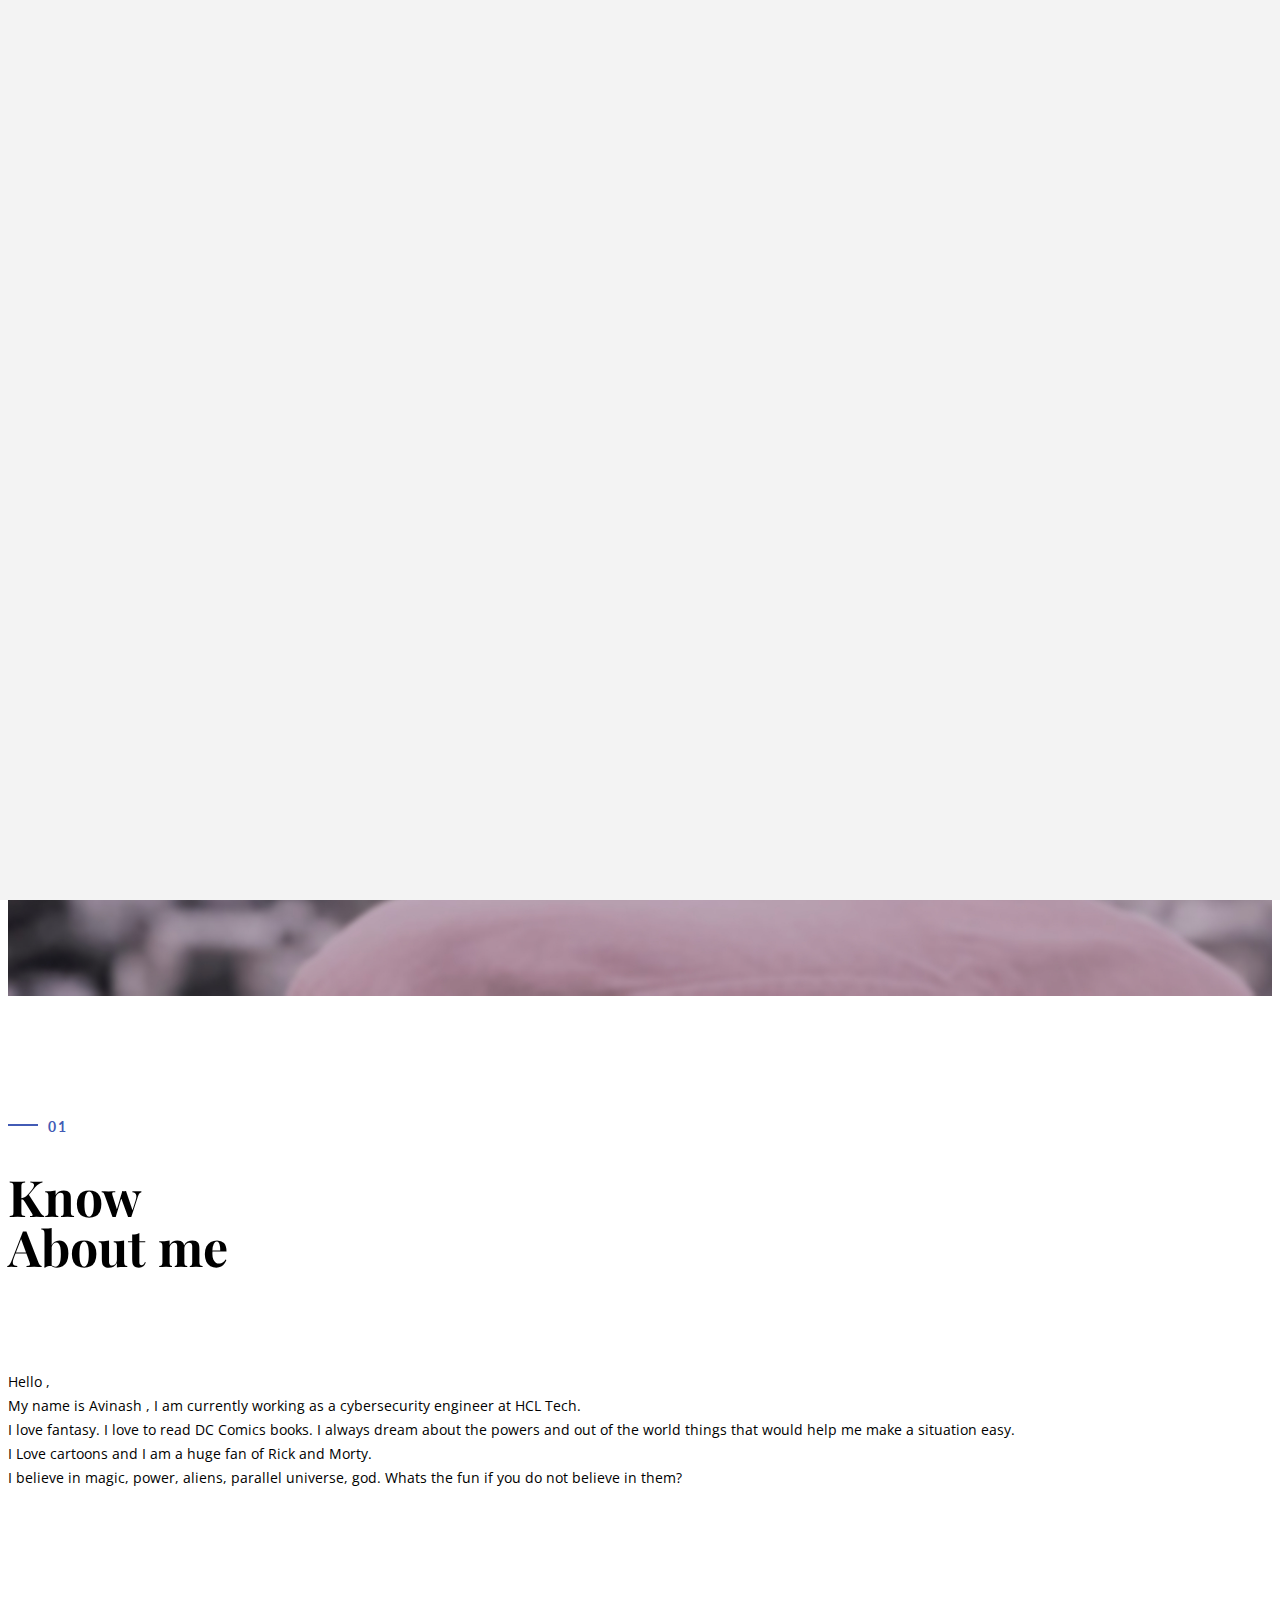
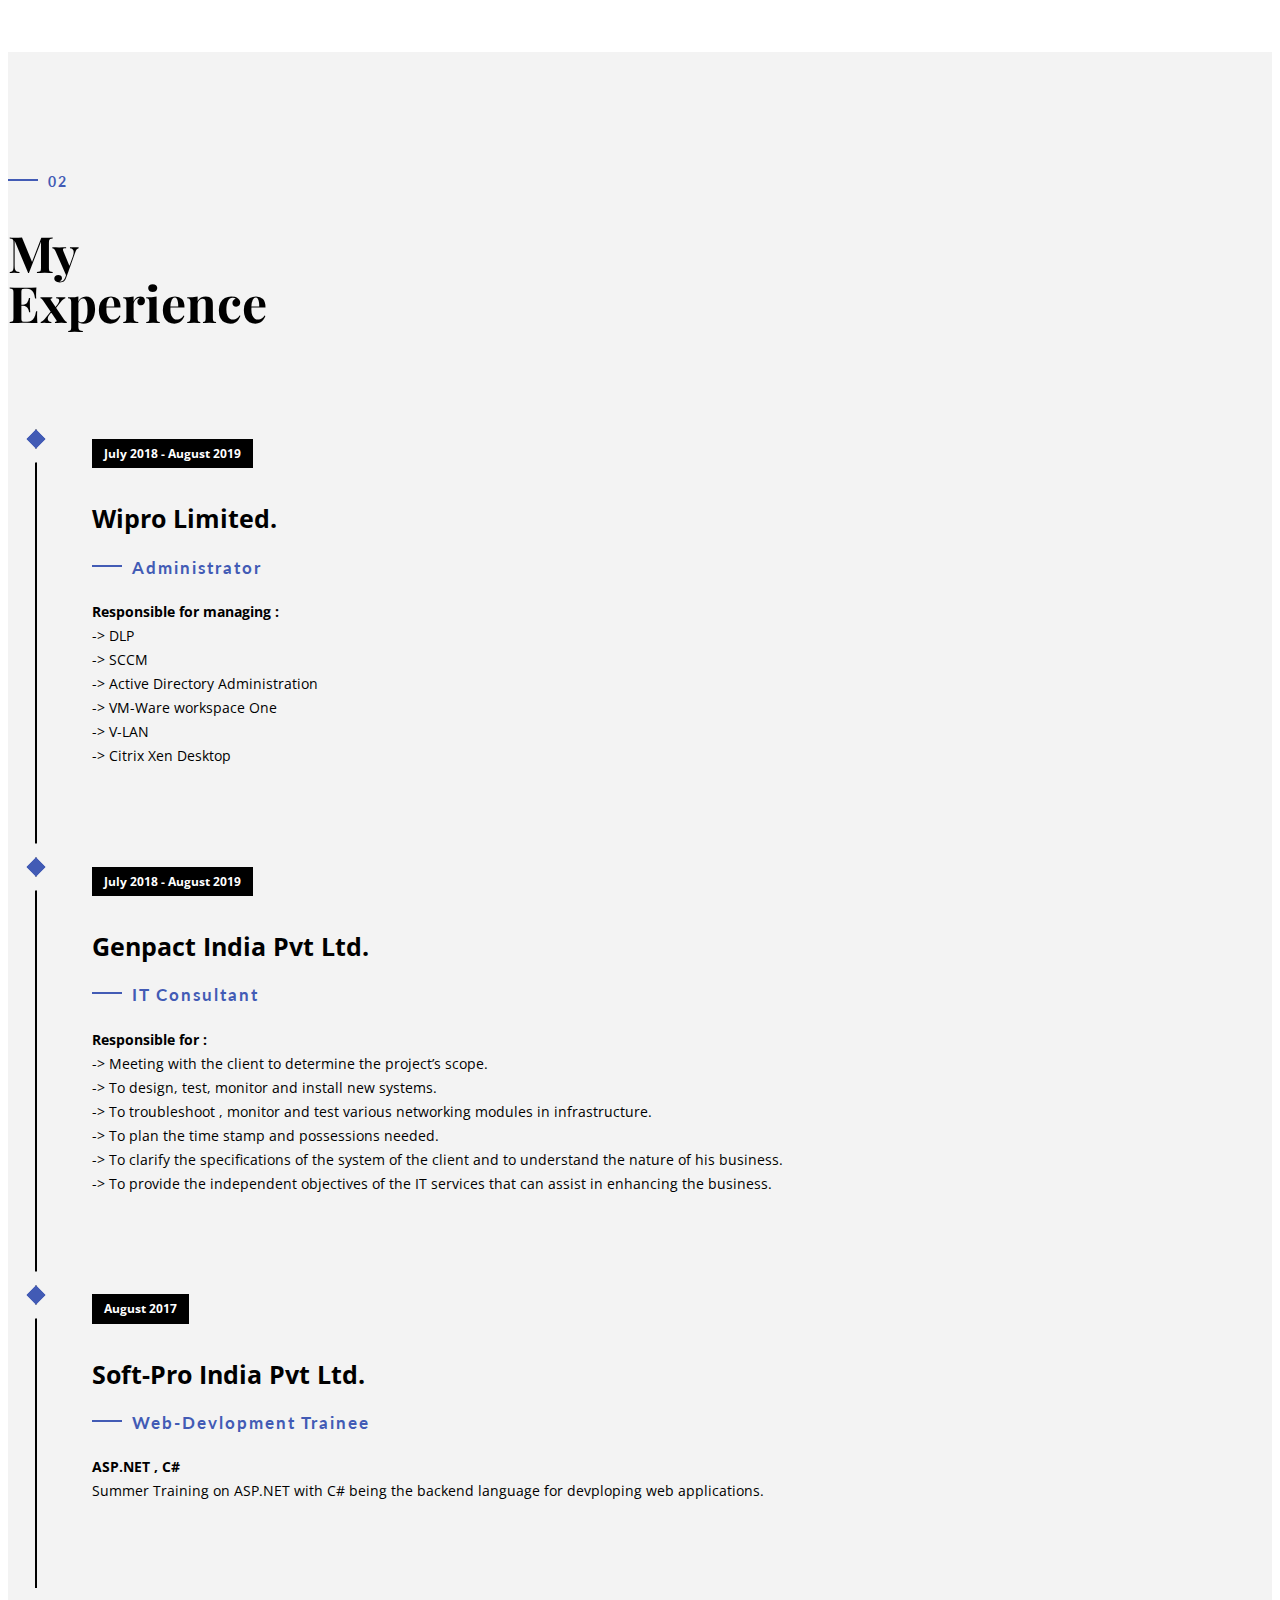
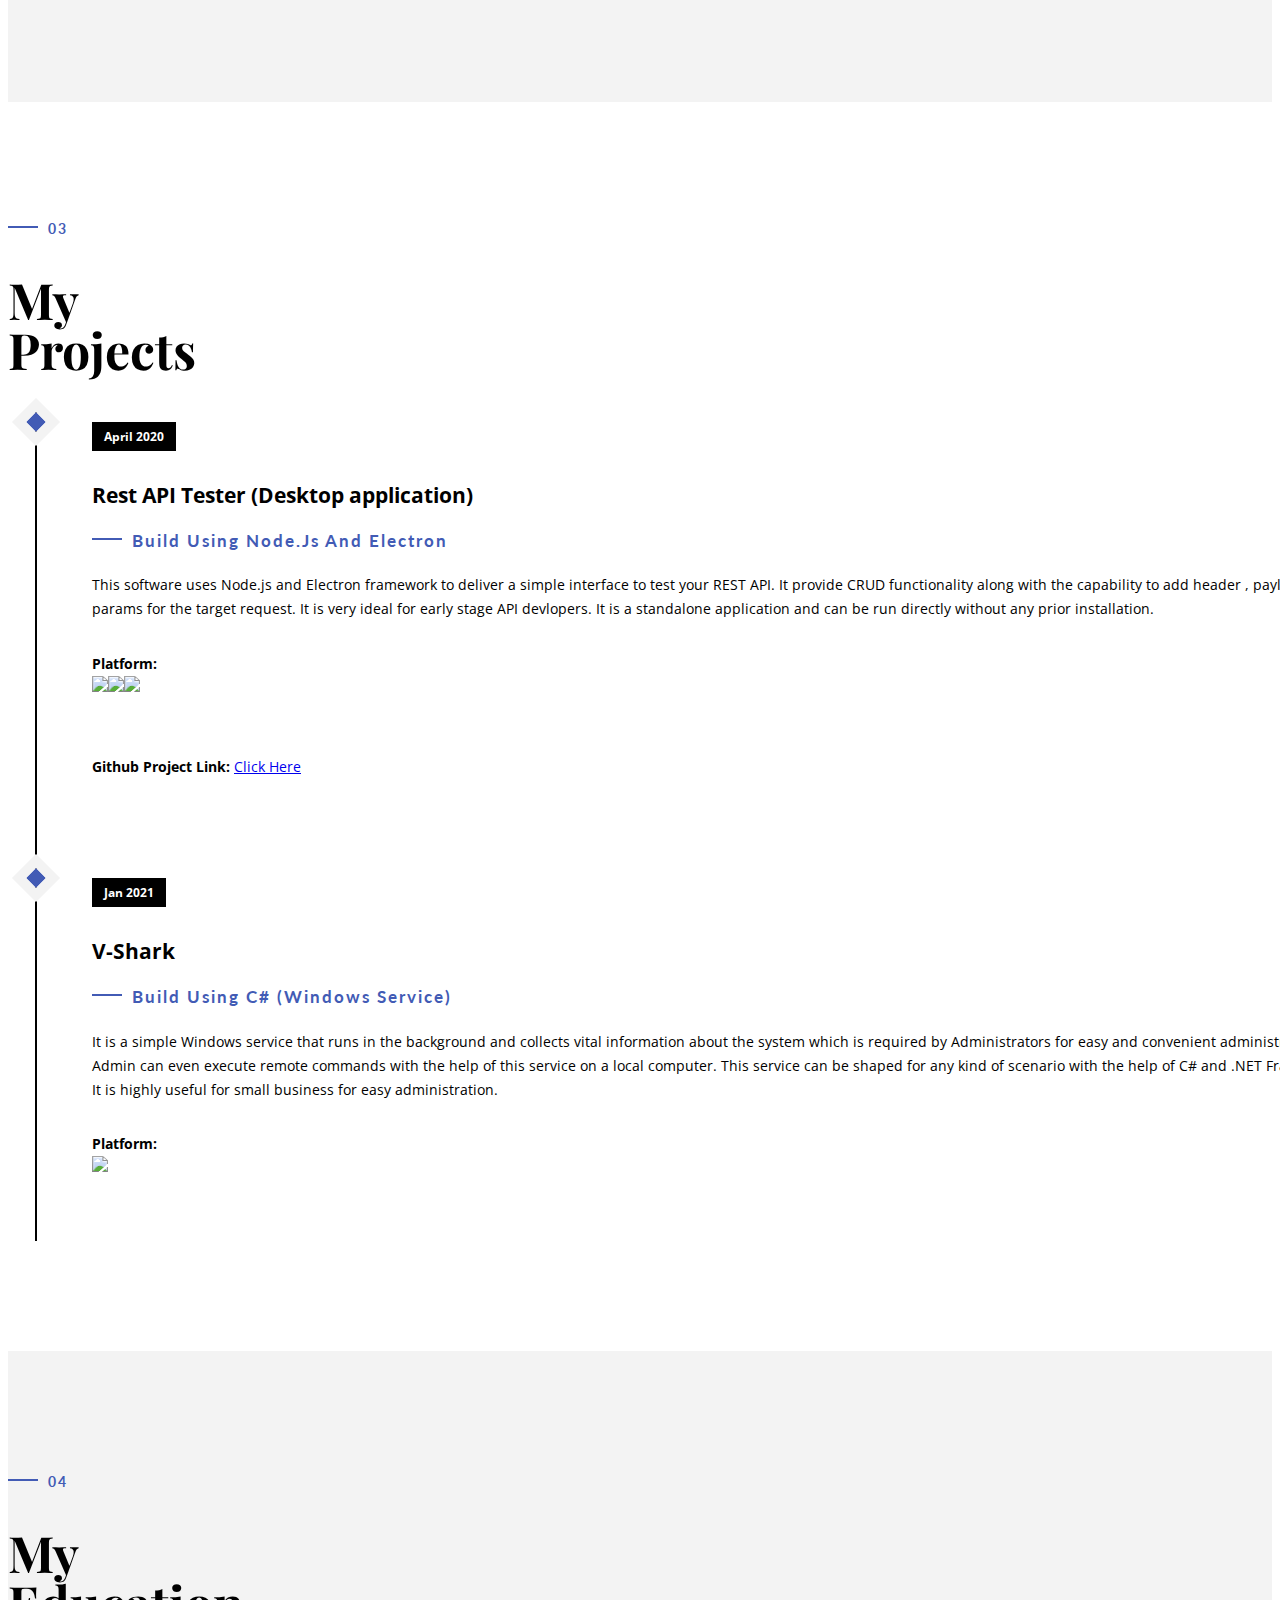
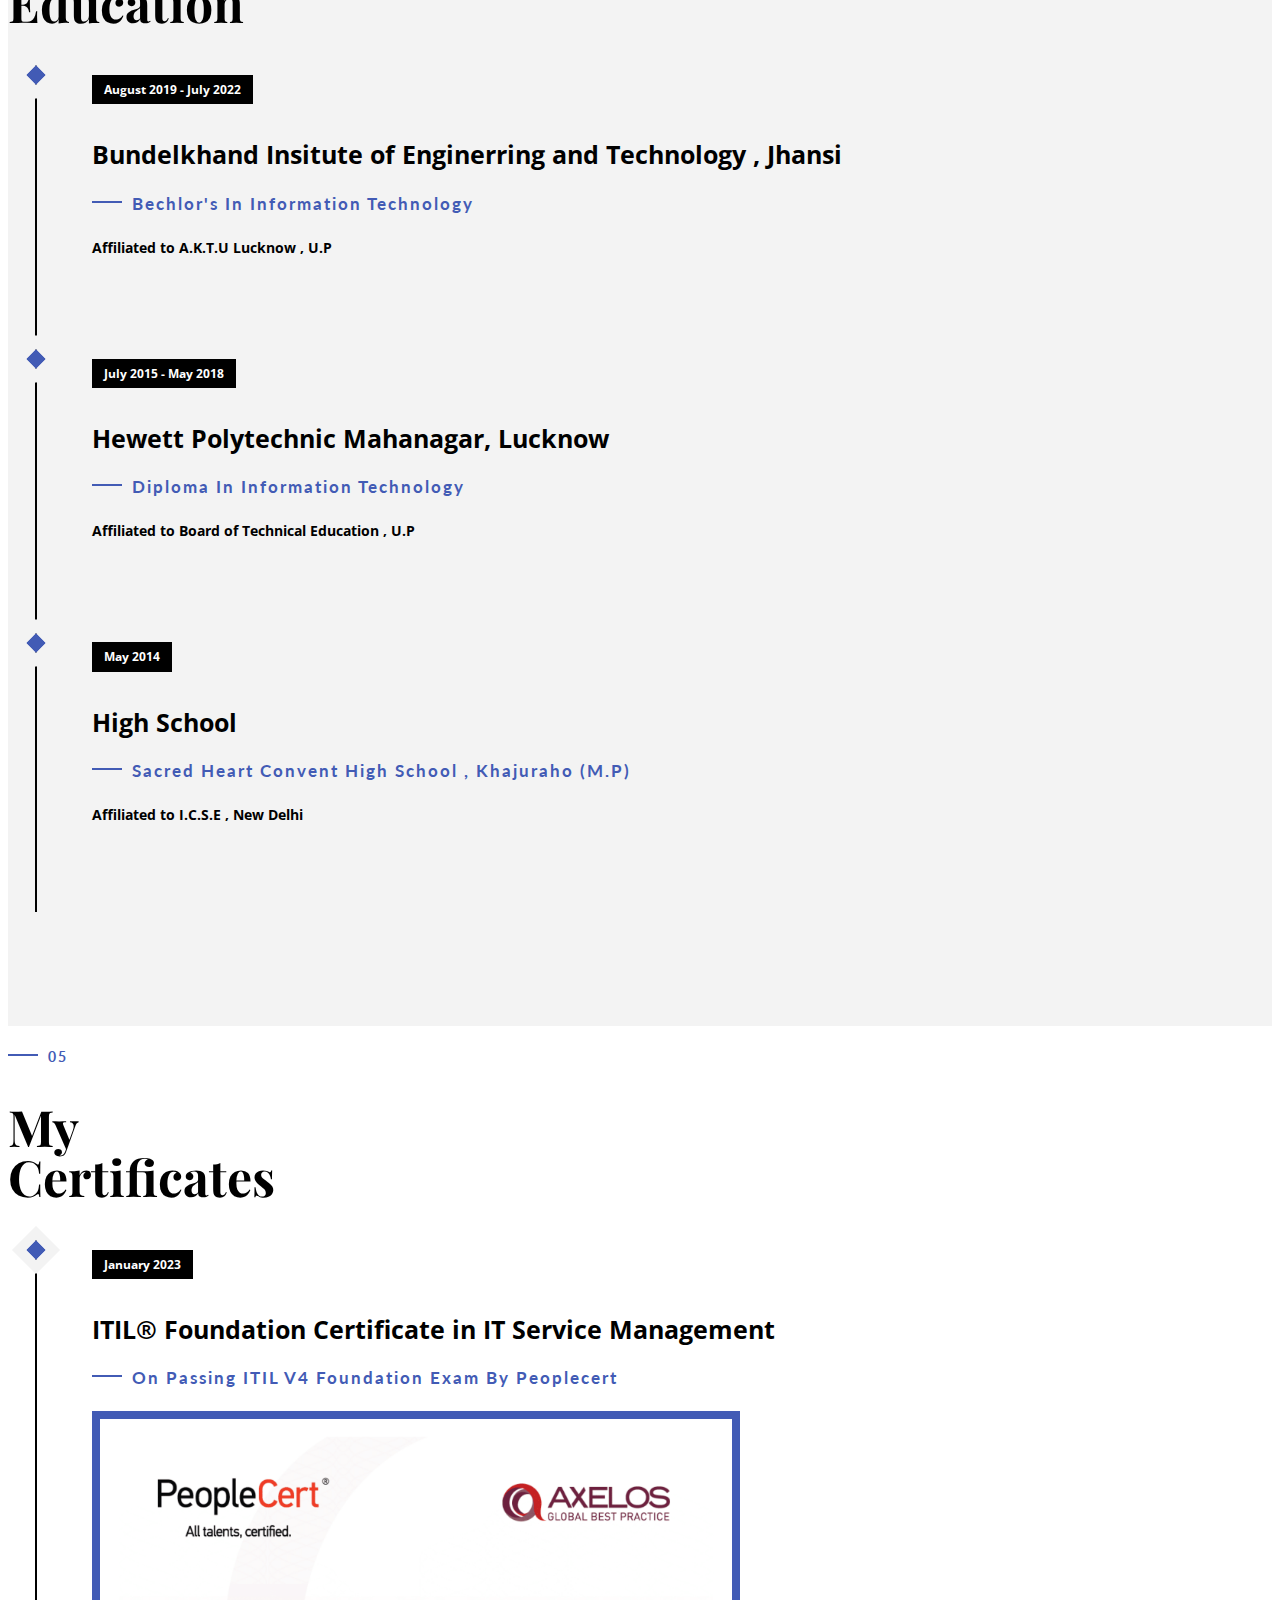
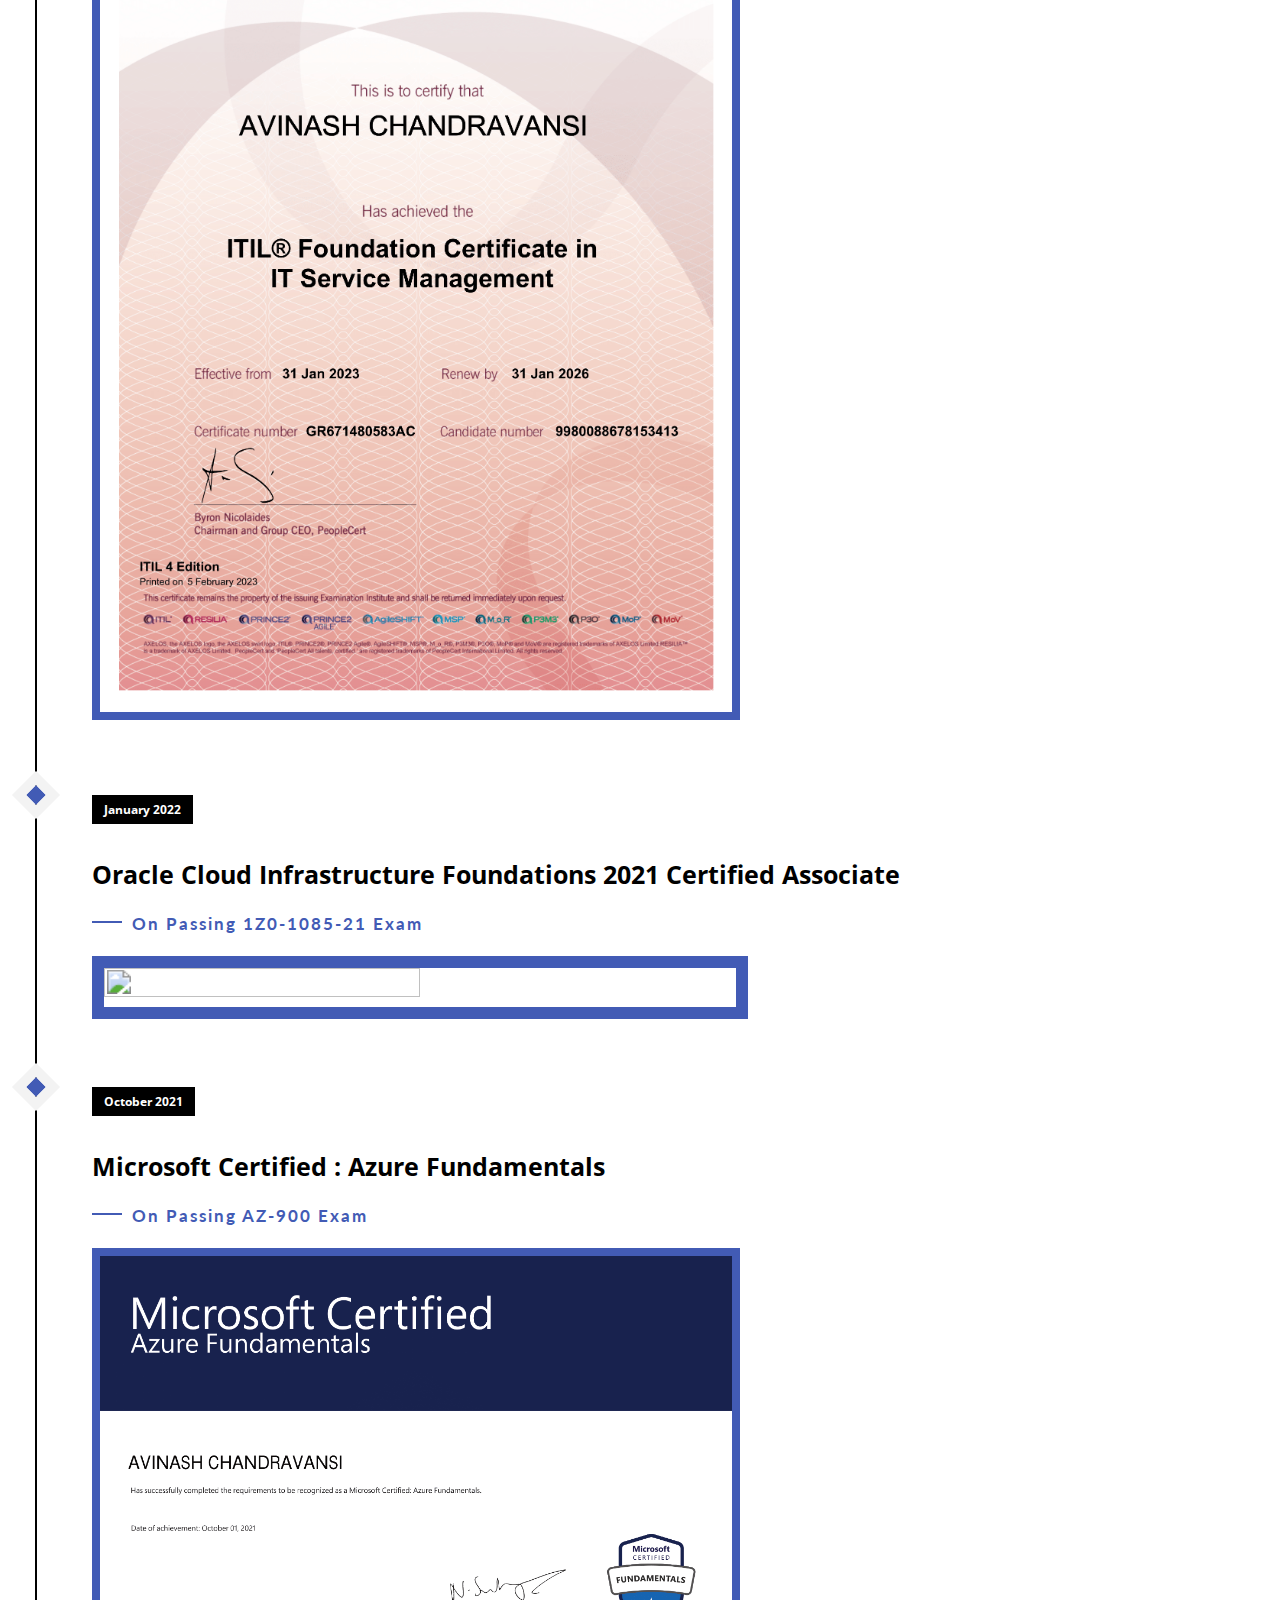
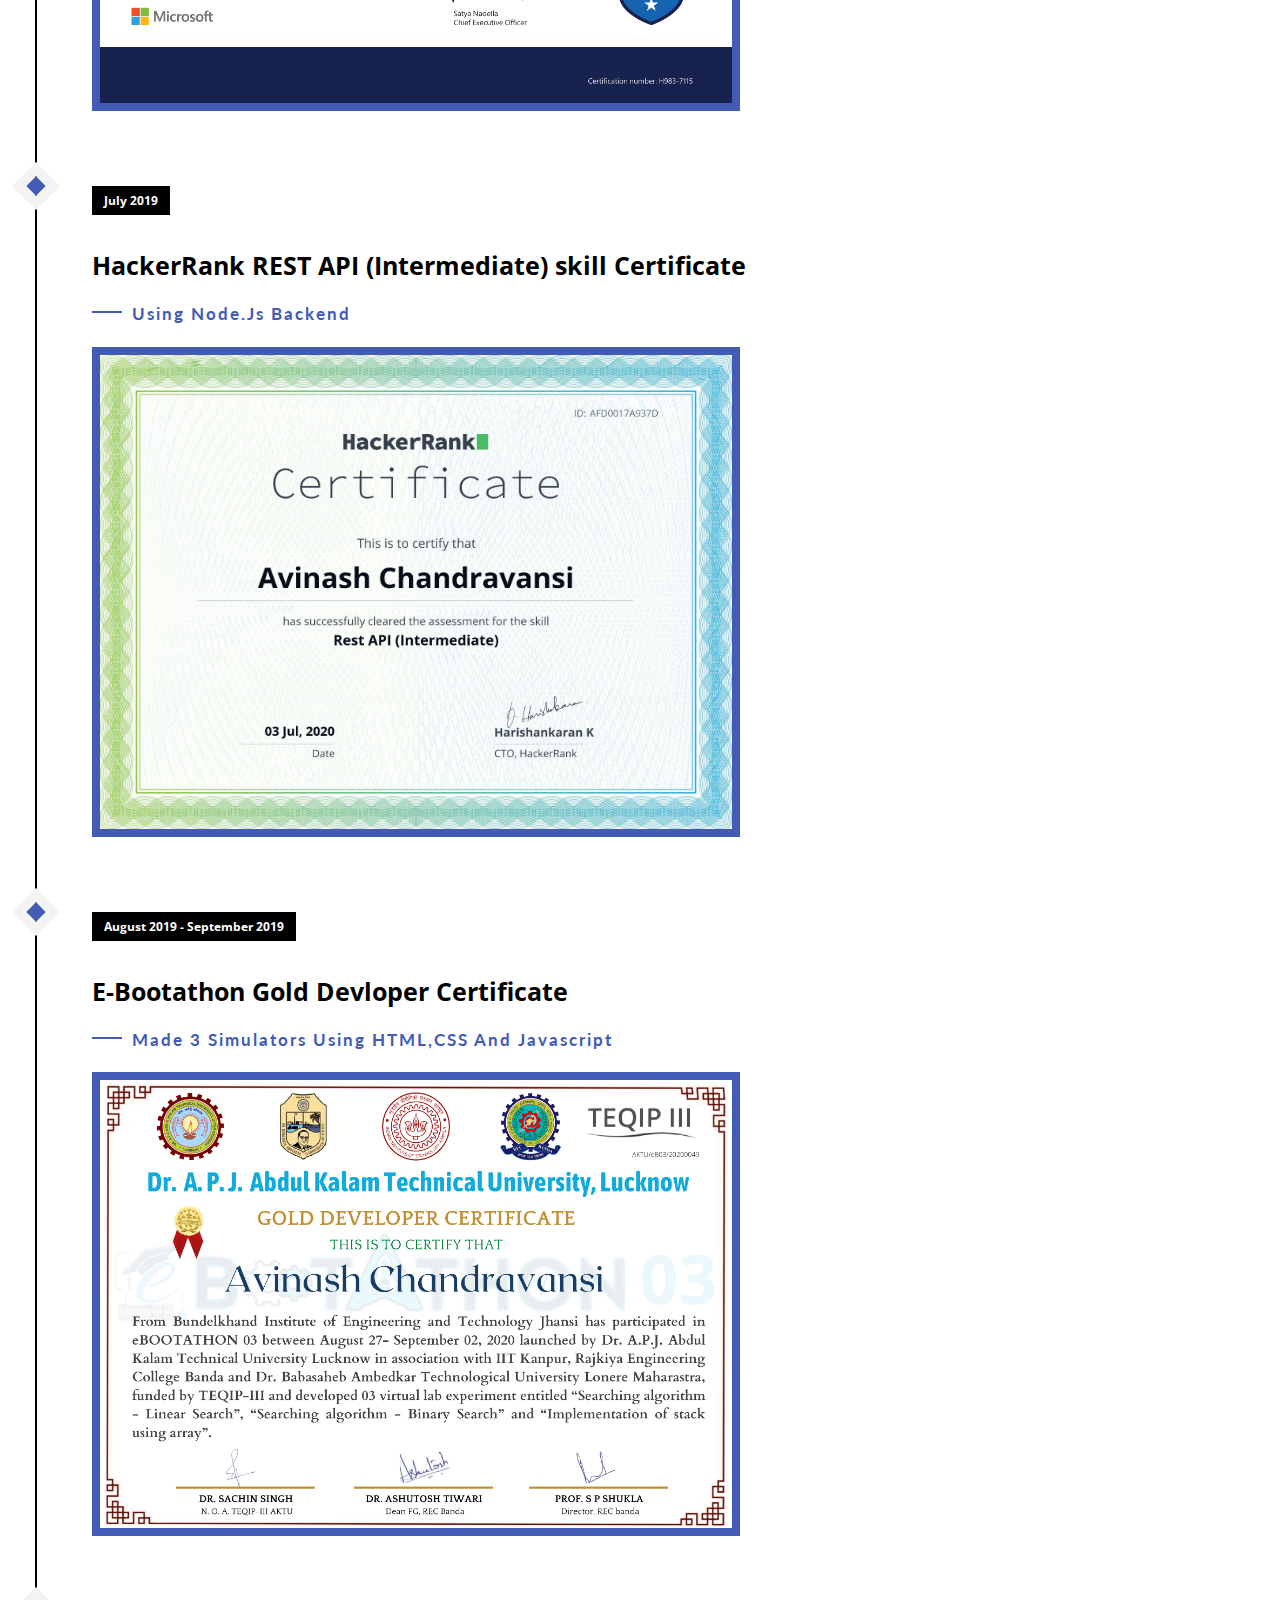
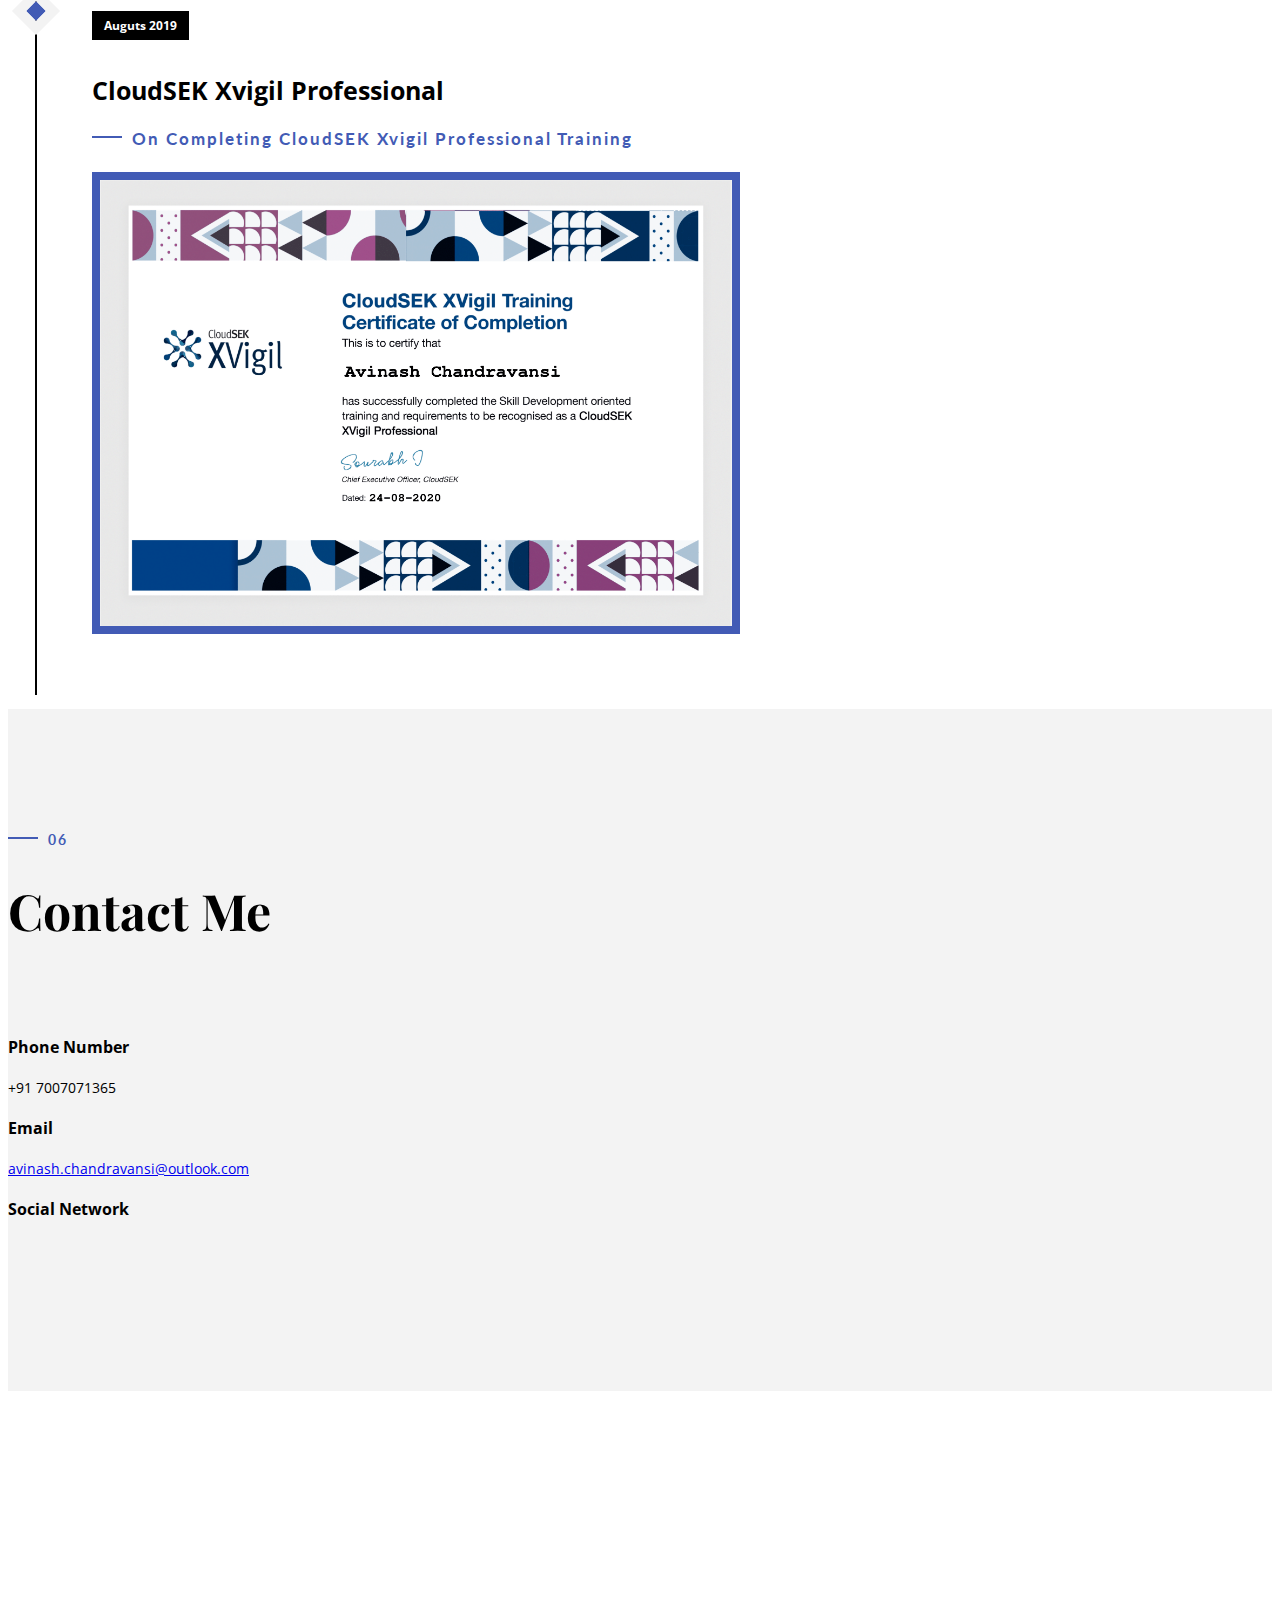
==== commit 3919639b: "Update index.html" ====
--- a/index.html
+++ b/index.html
@@ -418,7 +418,27 @@
 
 
 
+        
+
+
+
+
+
+
           <li class="timeline-event" data-aos="fade-up">
+            <label class="timeline-event-icon"></label>
+            <div class="timeline-event-copy">
+              <p class="timeline-event-thumbnail">January 2023</p>
+              <h3>
+                ITIL® Foundation Certificate in IT Service Management
+              </h3>
+              <h4>On passing ITIL V4 Foundation exam by Peoplecert</h4>
+              <img id="im1" class="img-responsive" style="border:8px solid #425bb5" src="img/itil.png">
+            </div>
+          </li>
+
+          
+            <li class="timeline-event" data-aos="fade-up">
             <label class="timeline-event-icon"></label>
             <div class="timeline-event-copy">
               <p class="timeline-event-thumbnail">January 2022</p>
@@ -430,24 +450,6 @@
             </div>
           </li>
 
-
-
-
-
-
-
-
-          <li class="timeline-event" data-aos="fade-up">
-            <label class="timeline-event-icon"></label>
-            <div class="timeline-event-copy">
-              <p class="timeline-event-thumbnail">January 2023</p>
-              <h3>
-                ITIL® Foundation Certificate in IT Service Management
-              </h3>
-              <h4>On passing ITIL V4 Foundation exam by Peoplecert</h4>
-              <img id="im1" class="img-responsive" style="border:8px solid #425bb5" src="img/itil.png">
-            </div>
-          </li>
 
 
           <li class="timeline-event" data-aos="fade-up">
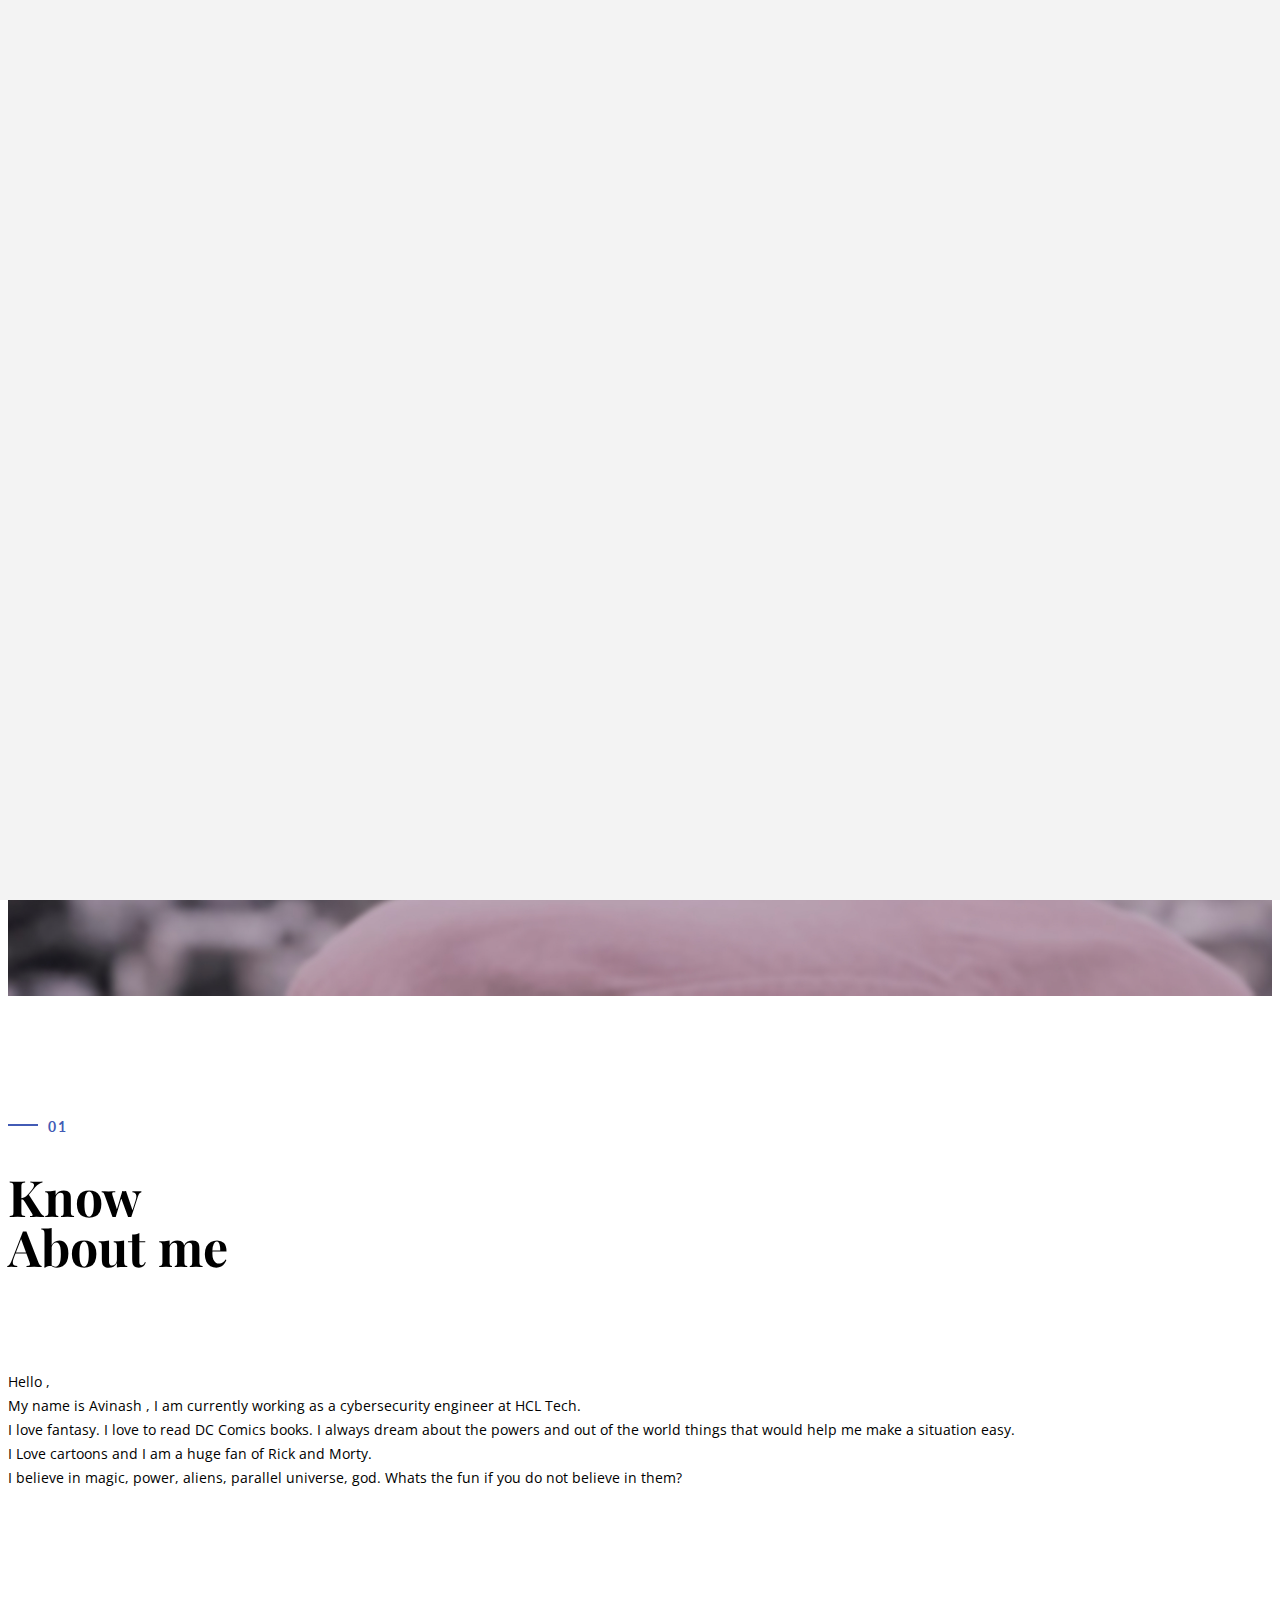
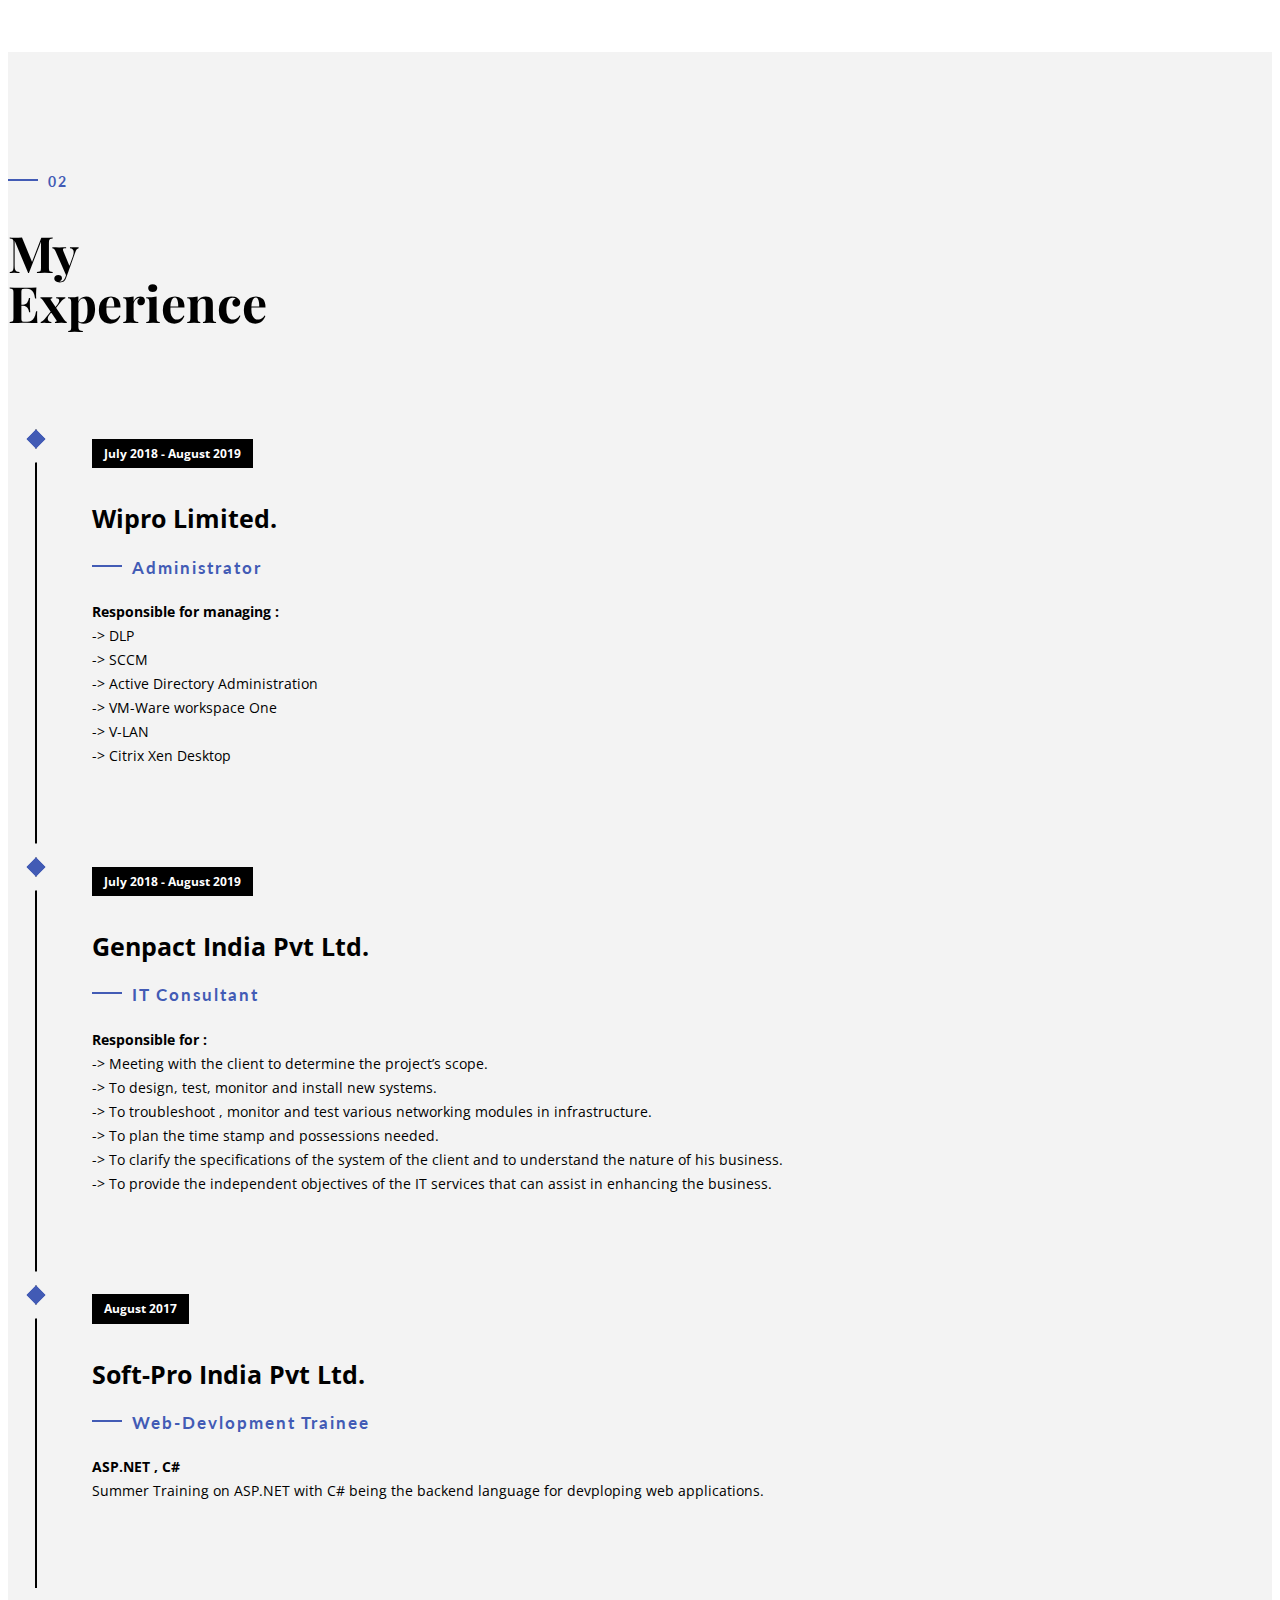
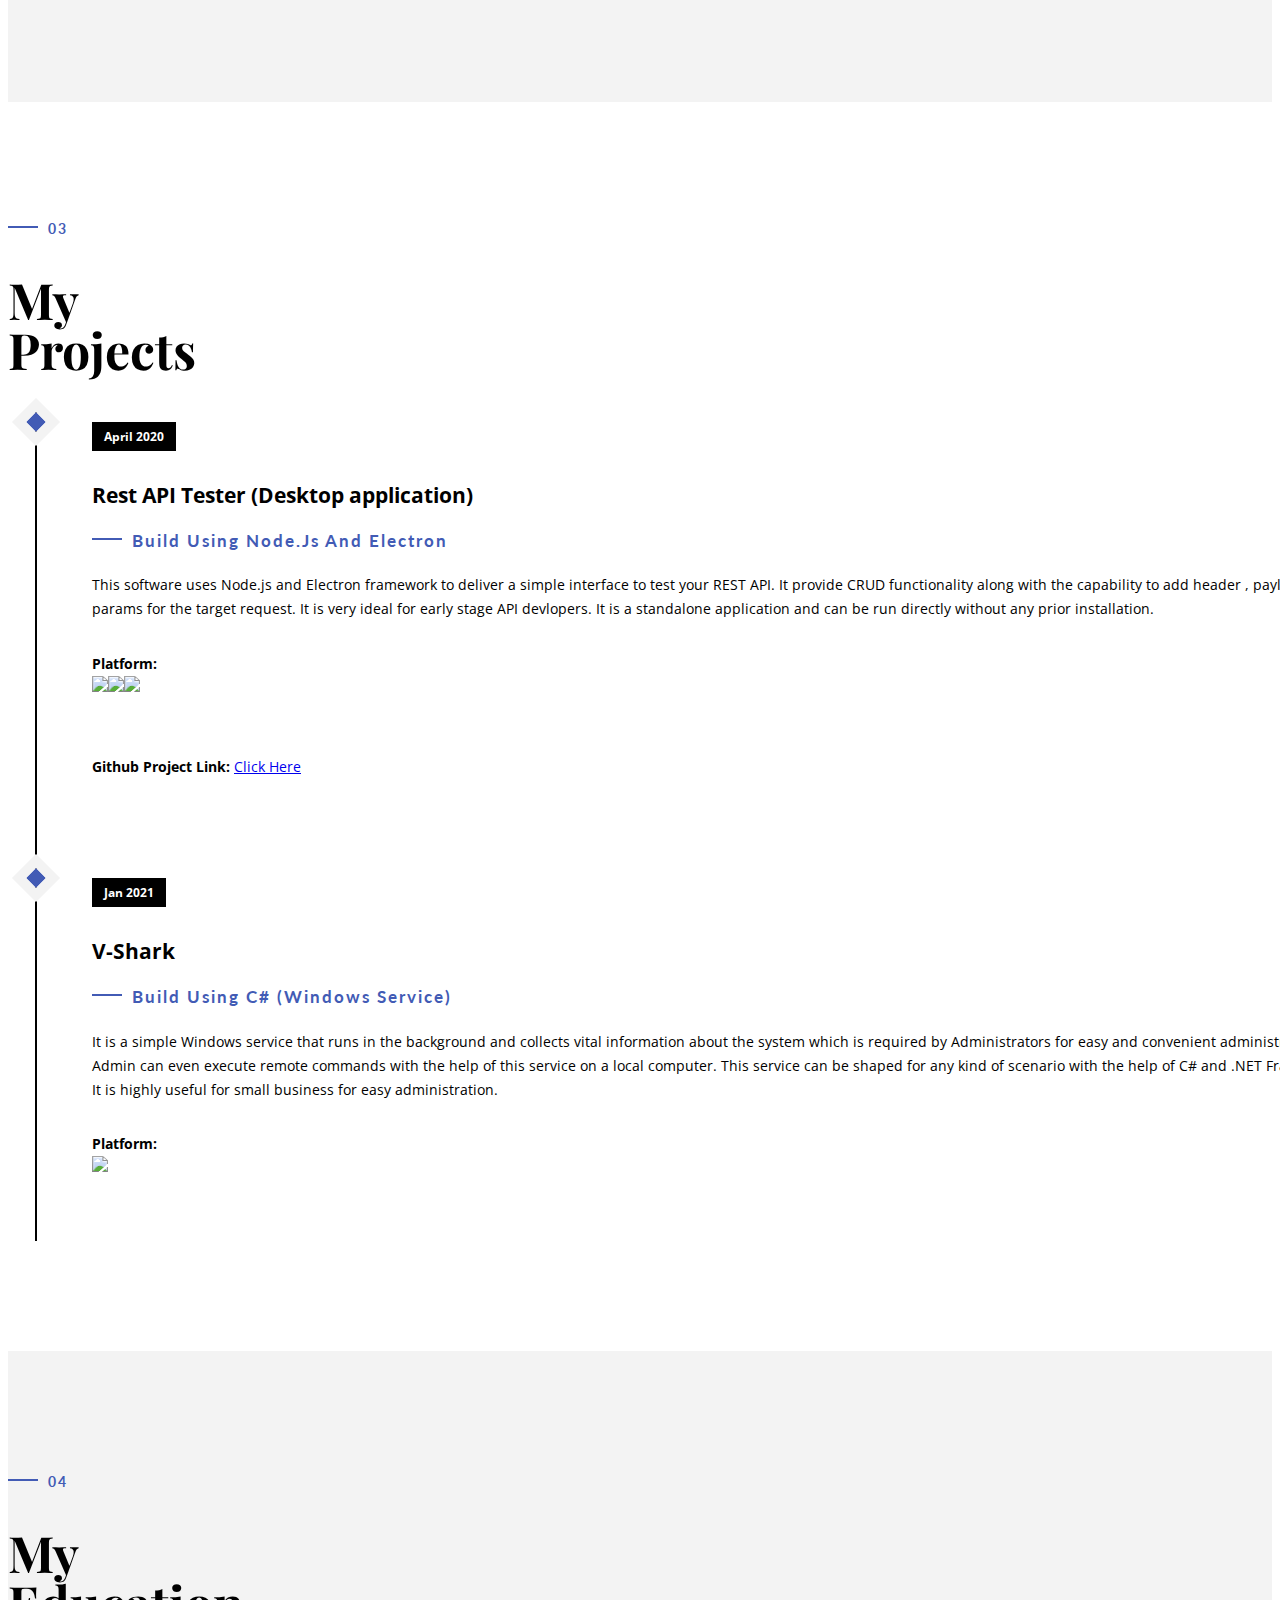
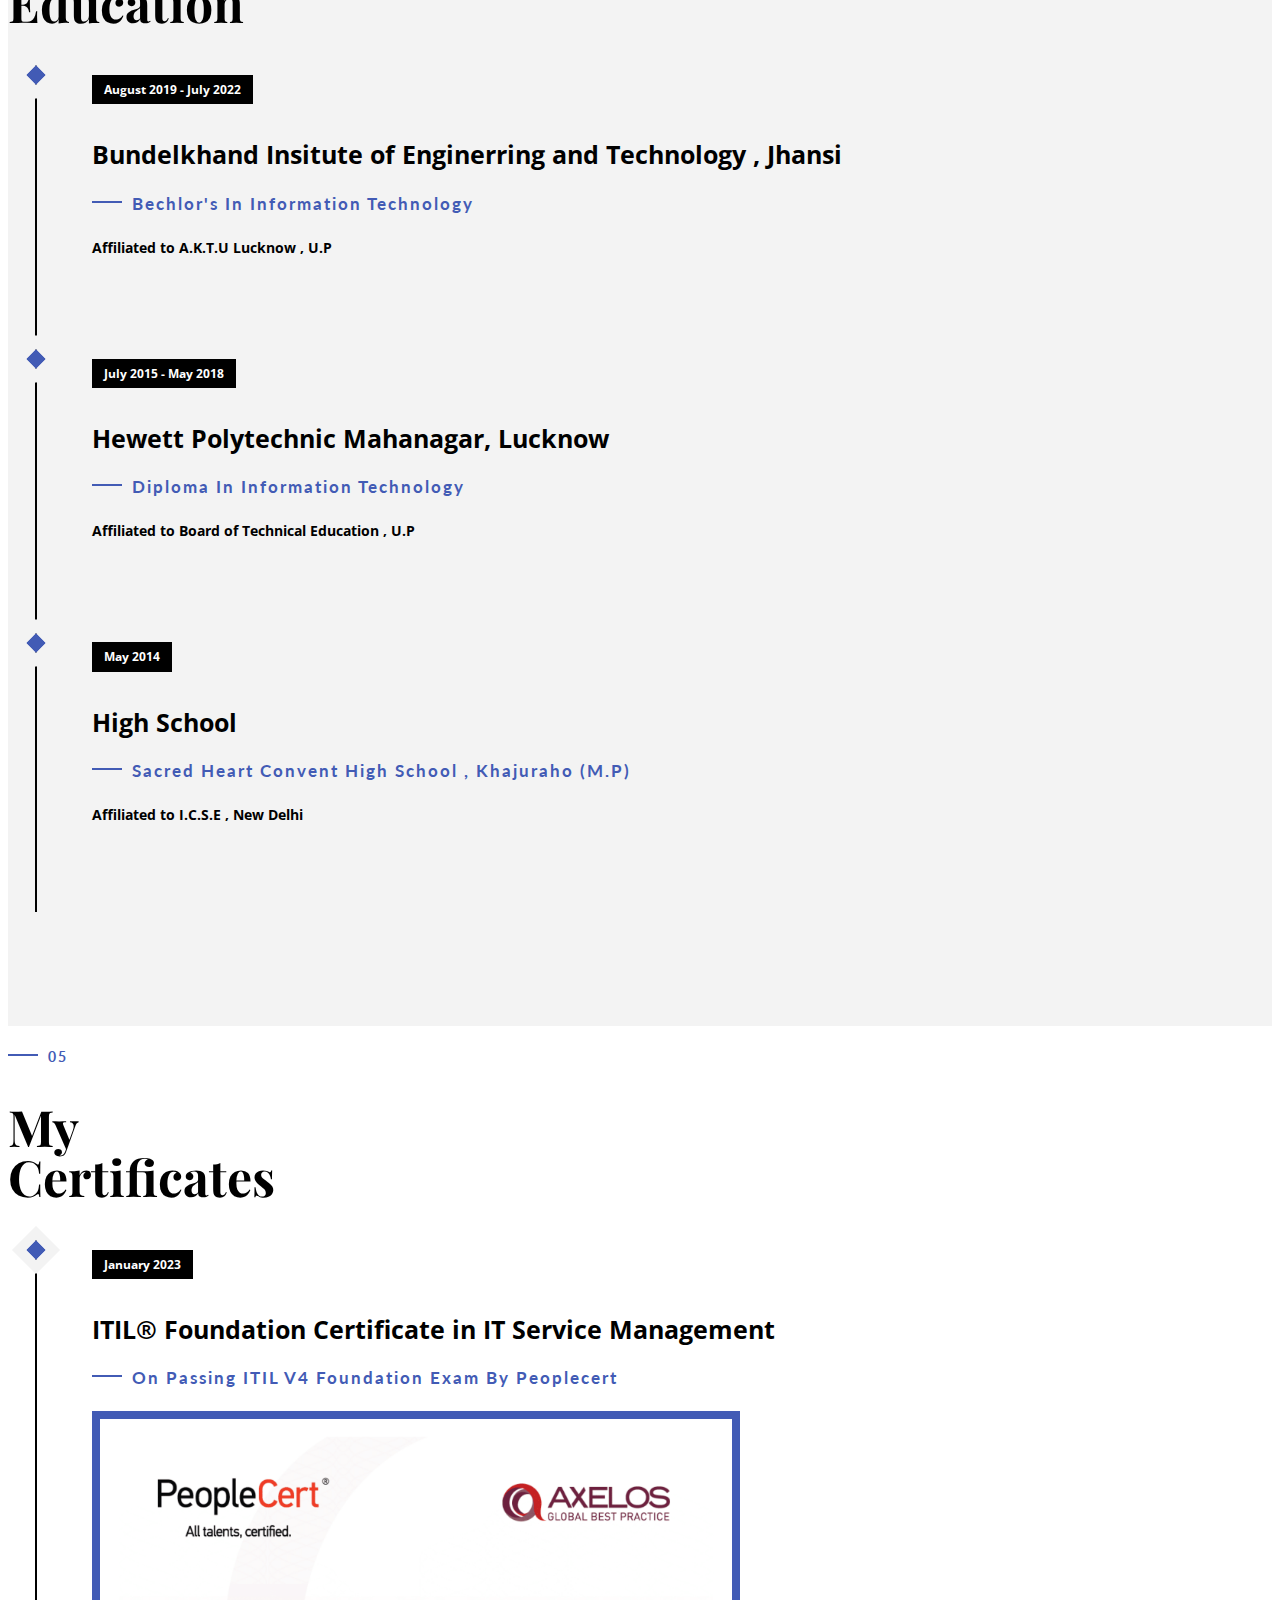
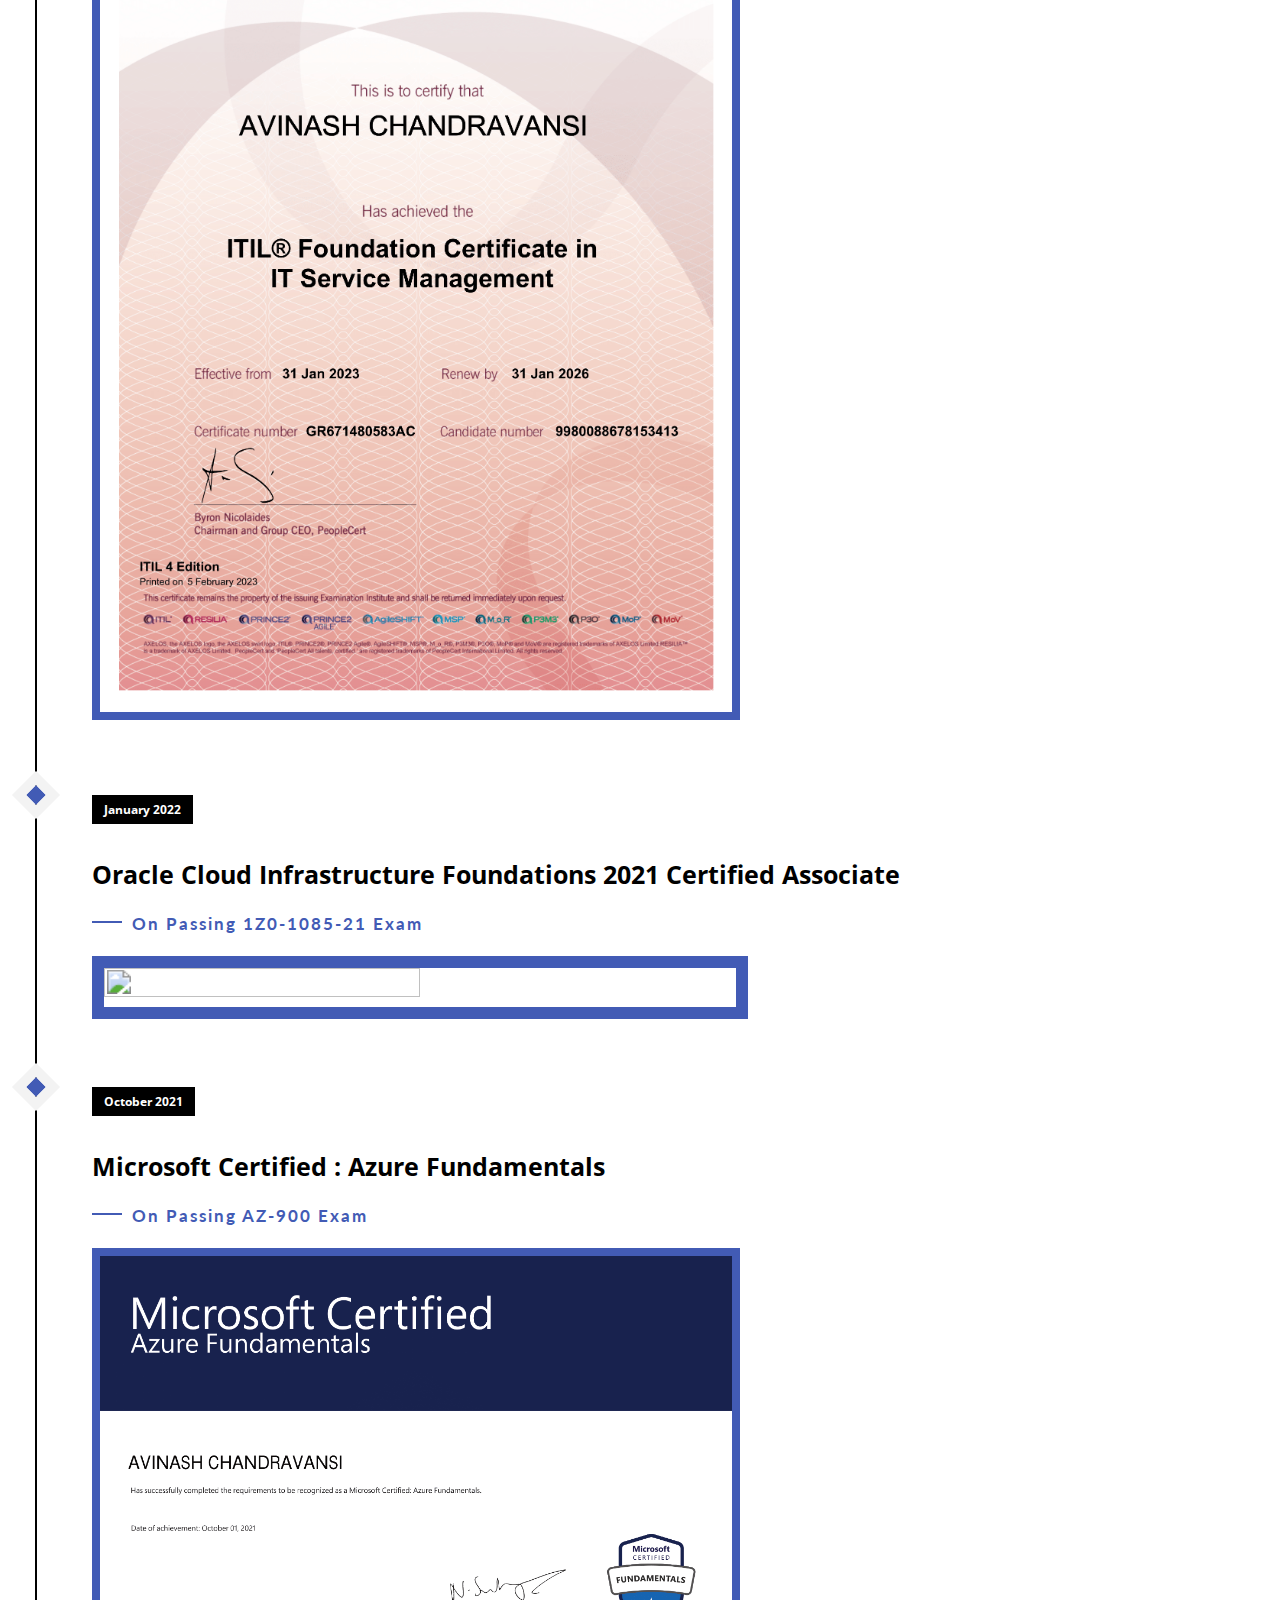
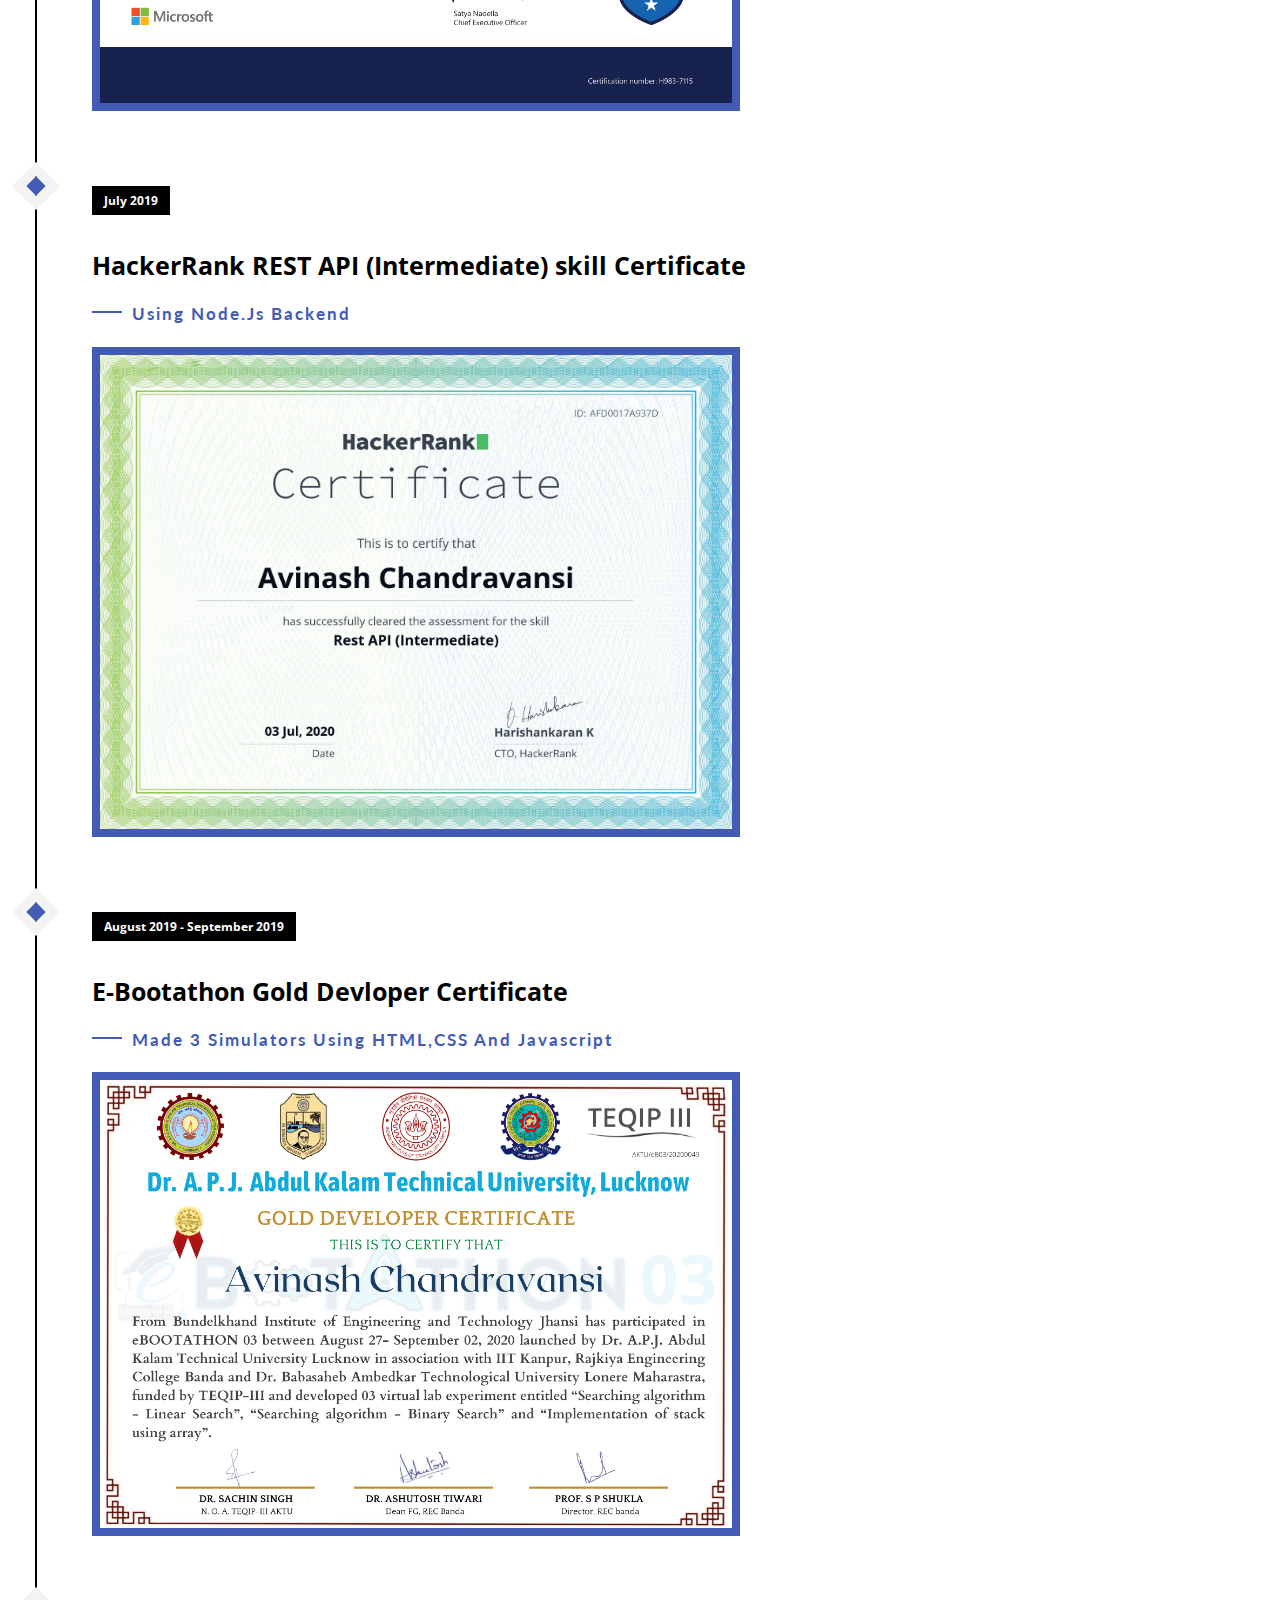
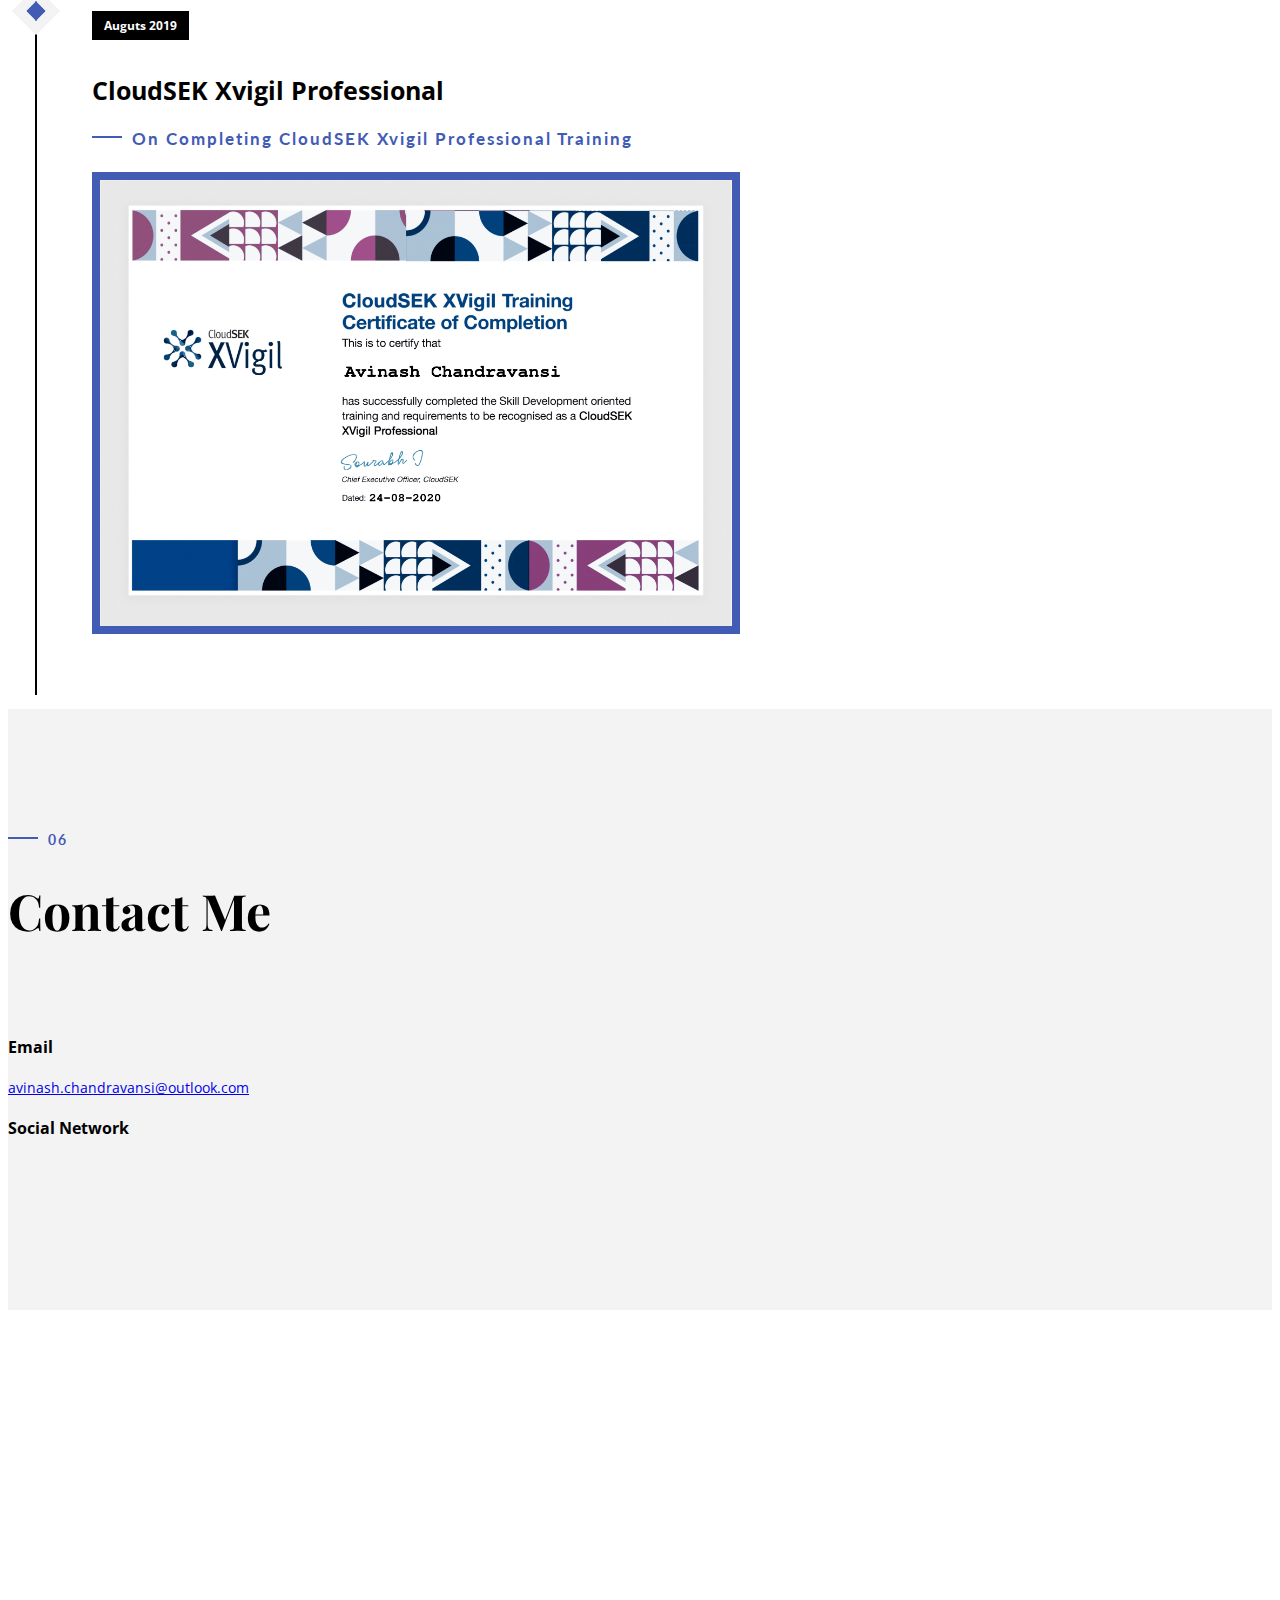
==== commit 0a6f3e54: "Update index.html" ====
--- a/index.html
+++ b/index.html
@@ -130,7 +130,7 @@
      
           <div>
             <h3 id="white">
-              DevSecOps Enthusiast <br />
+            
               GET (Cyber Security)
               
             </h3>
@@ -513,9 +513,7 @@
       </div>
       <div class="col-md-6" data-aos="fade-up">
 
-        <h3>Phone Number</h3>
-
-        <p>+91 7007071365</p>
+      
 
         <h3>Email</h3>
         <p>
@@ -540,9 +538,7 @@
           <li>
             <a href="https://github.com/avinash-chandravansi"><i class="ion-social-github"></i></a>
           </li>
-          <li>
-            <a href="https://wa.me/917007071365"><i class="ion-social-whatsapp"></i></a>
-          </li>
+         
         </ul>
         <div class="clearfix"></div>
         <div class="h-50"></div>
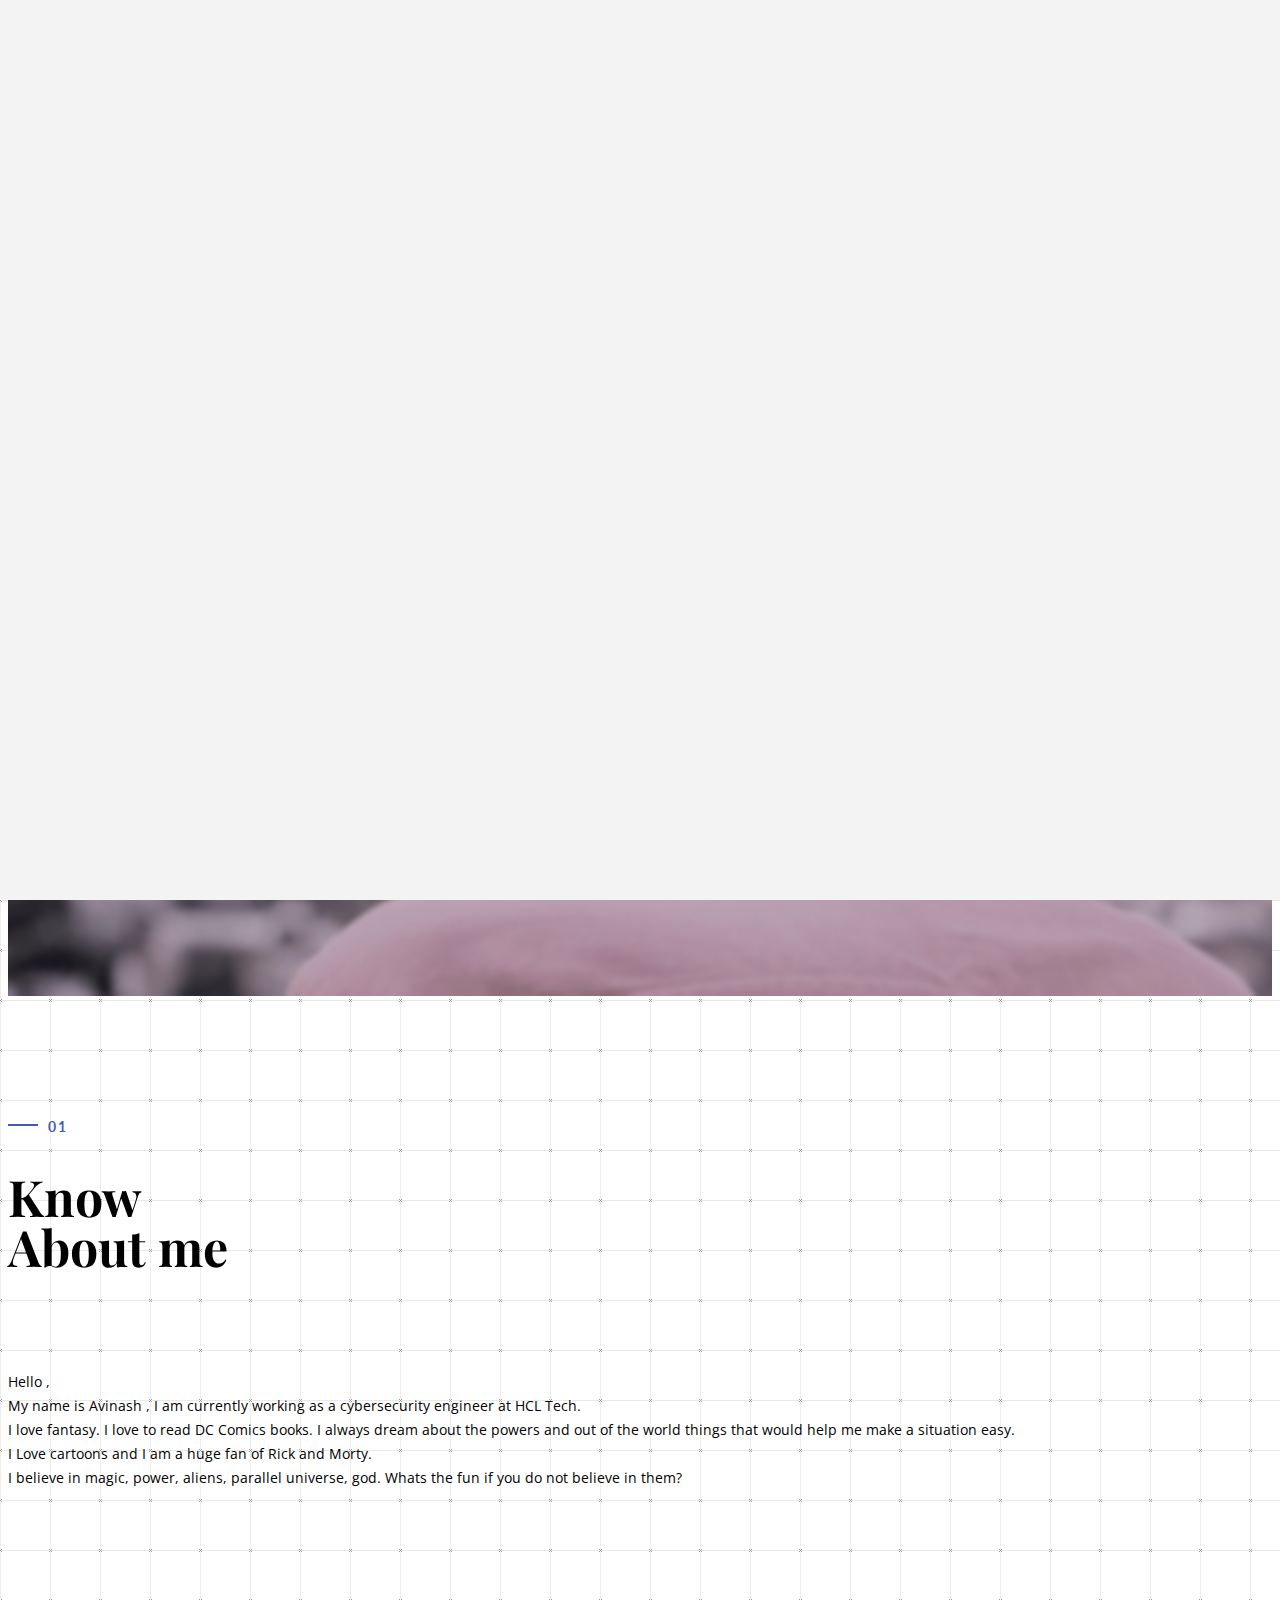
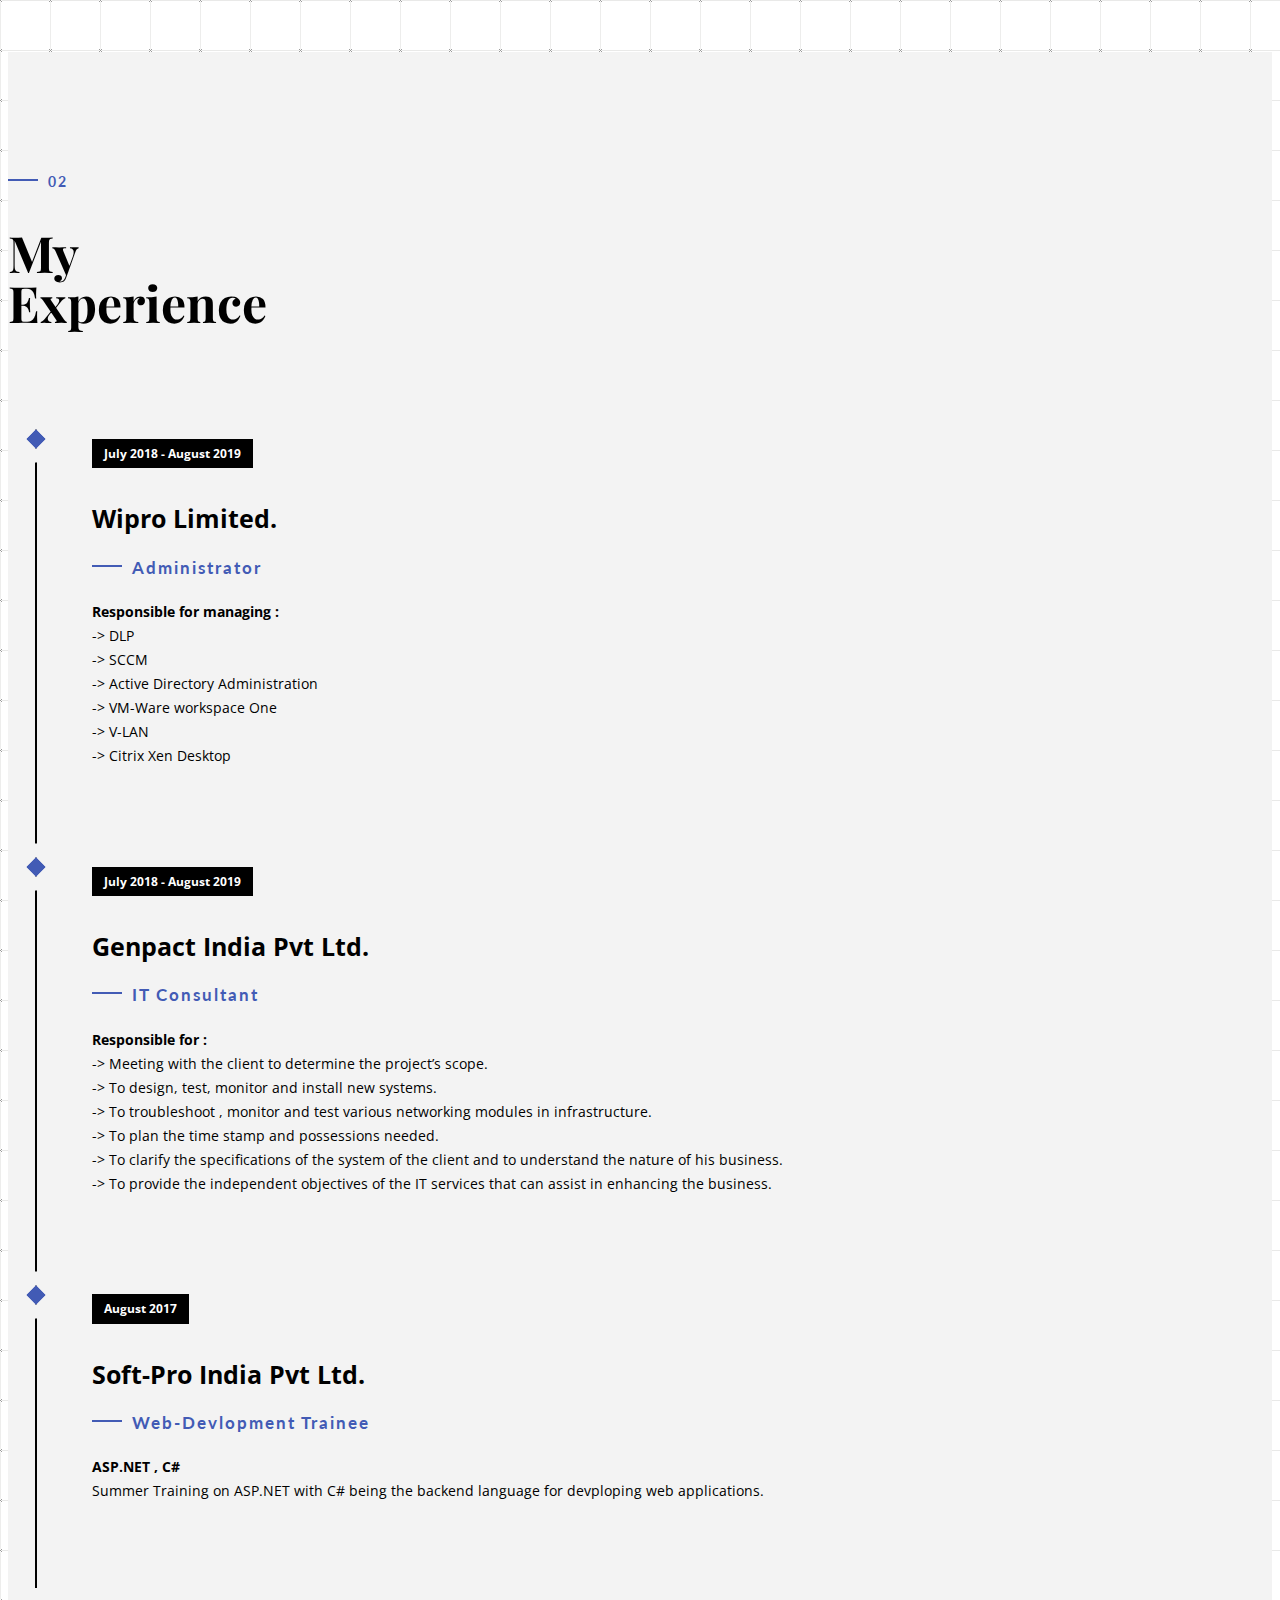
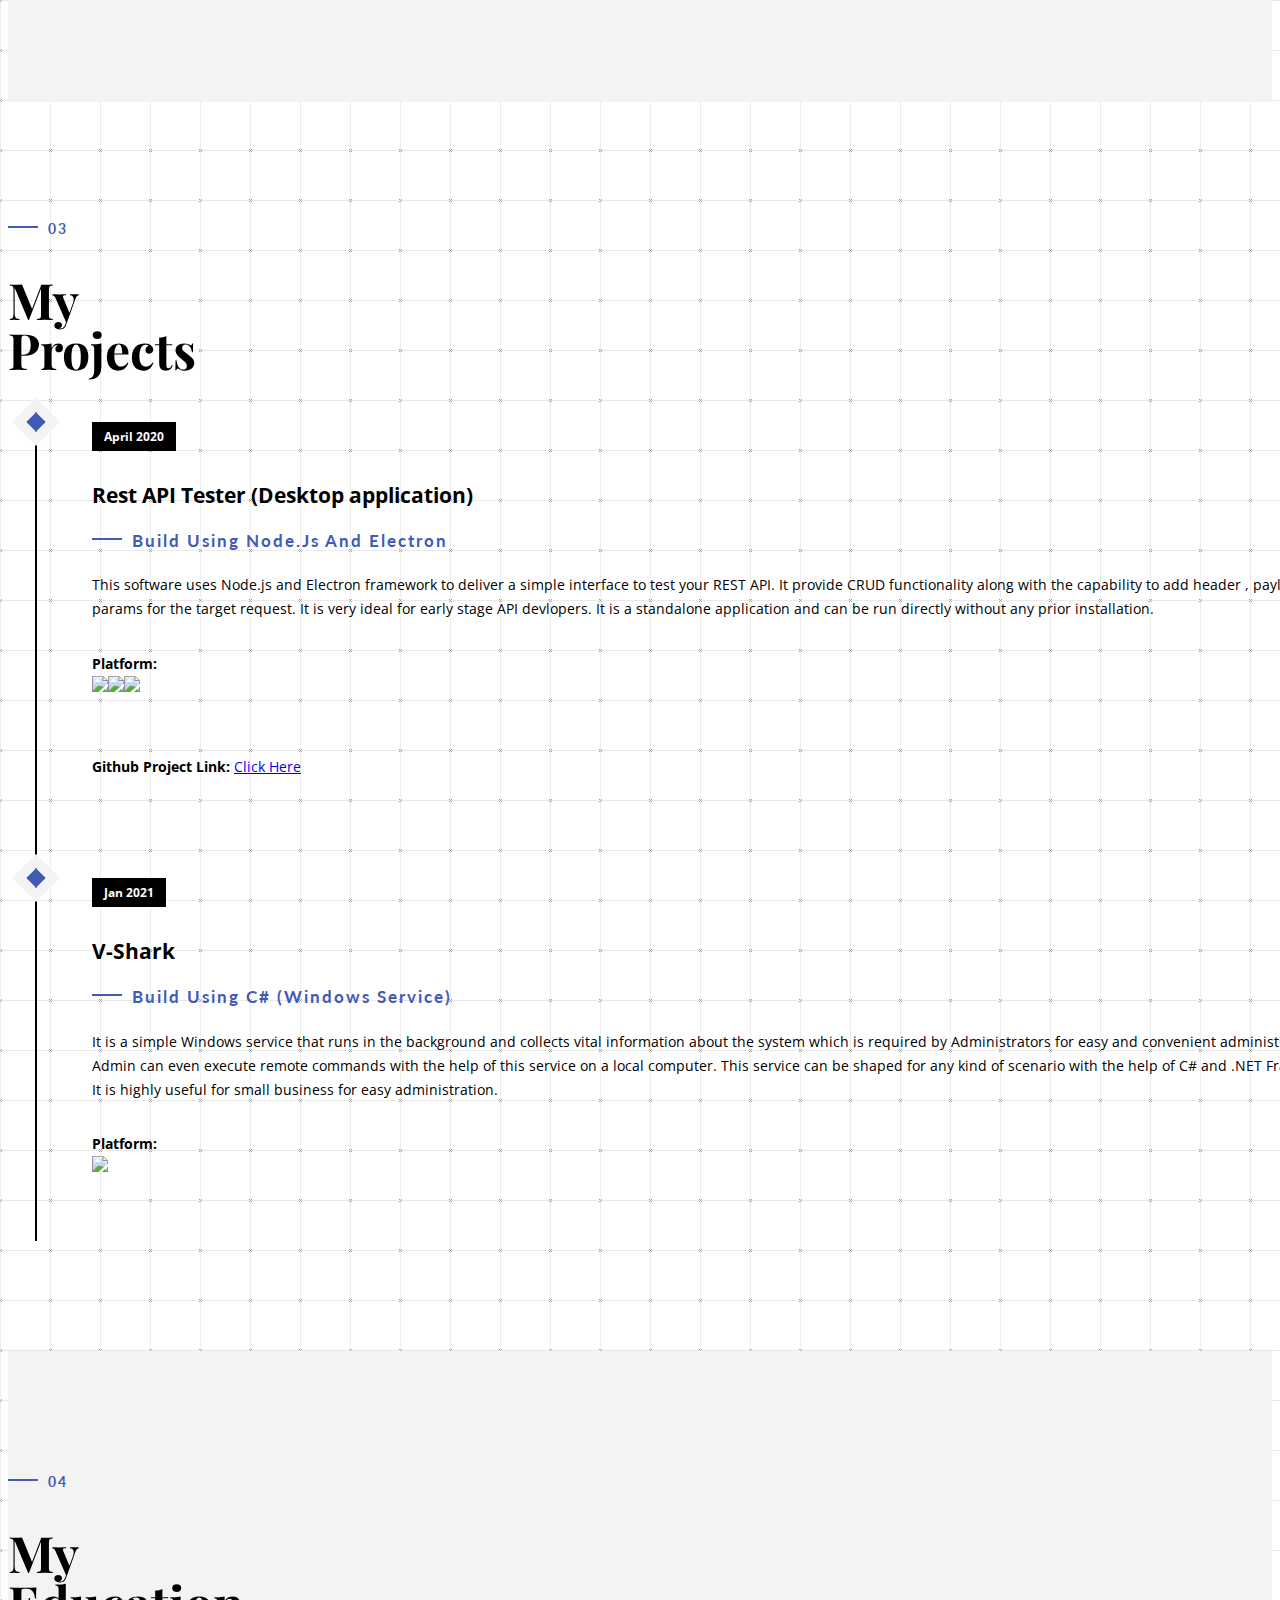
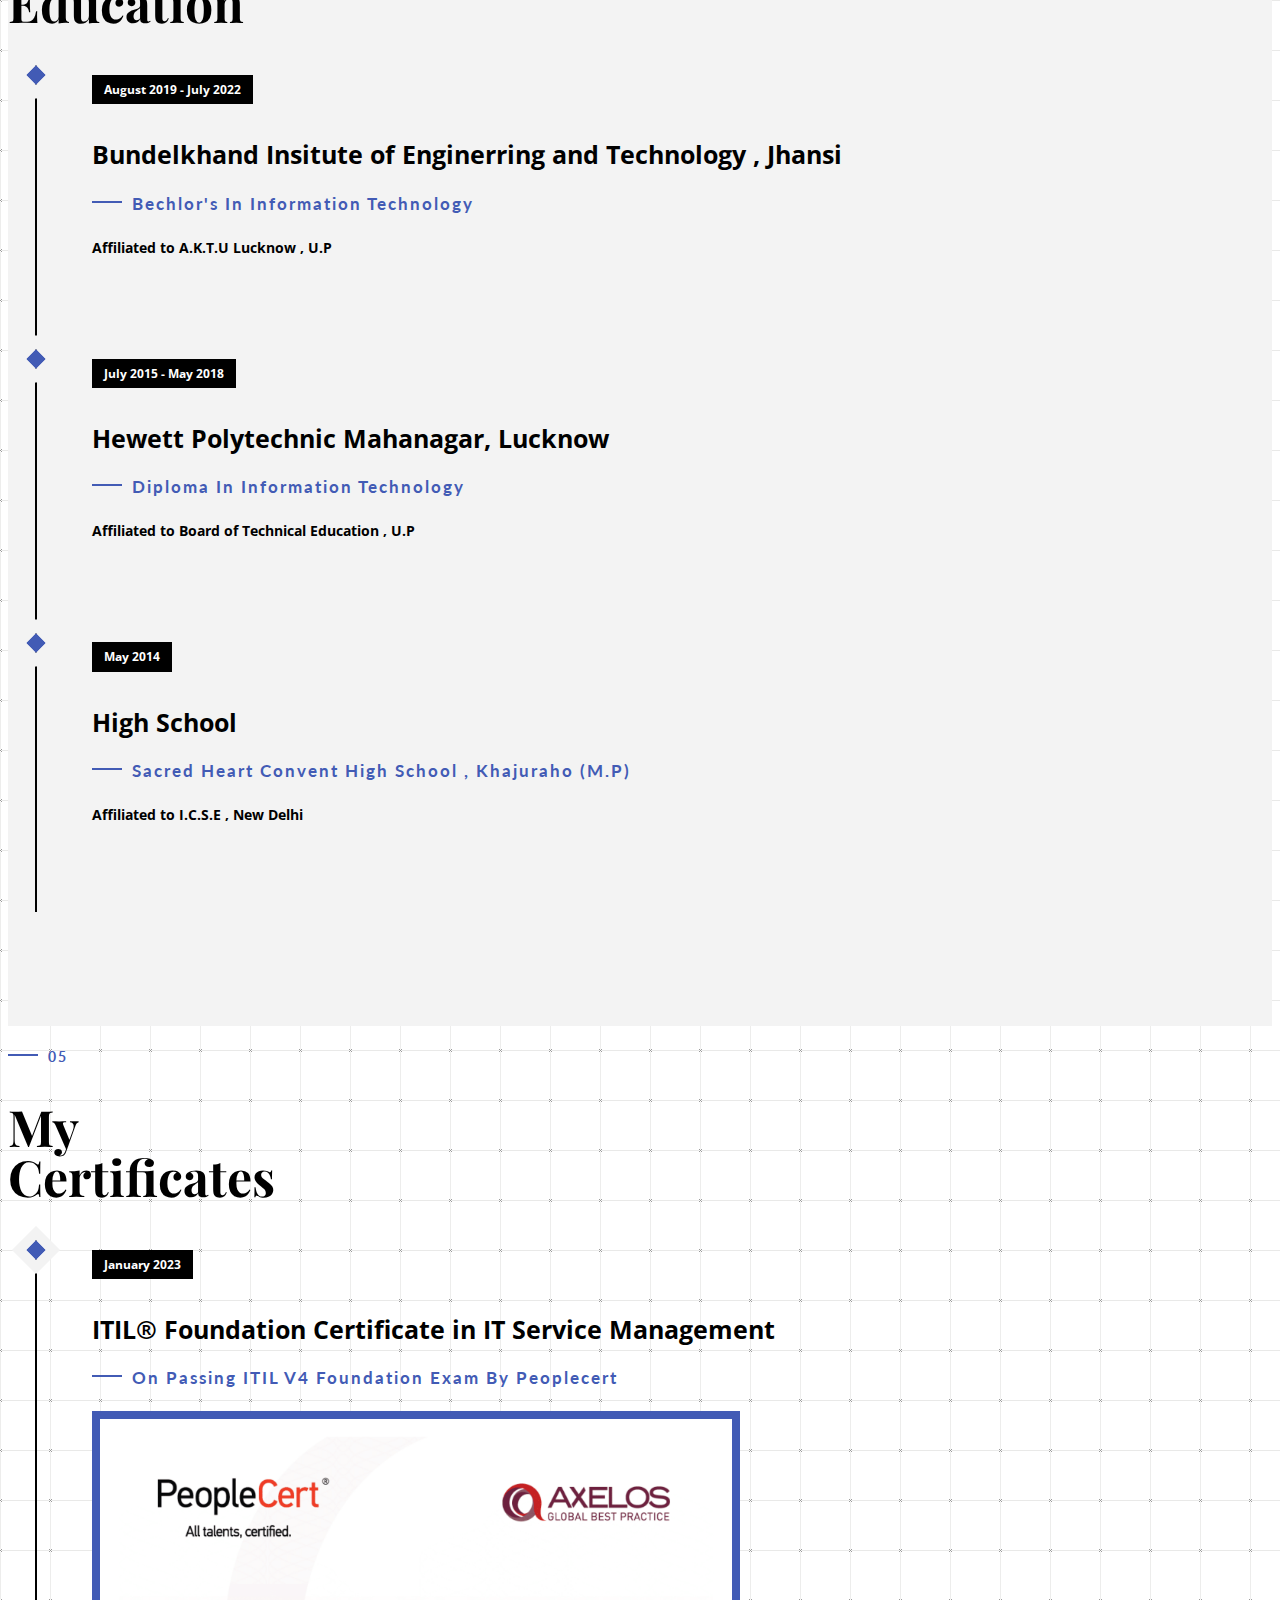
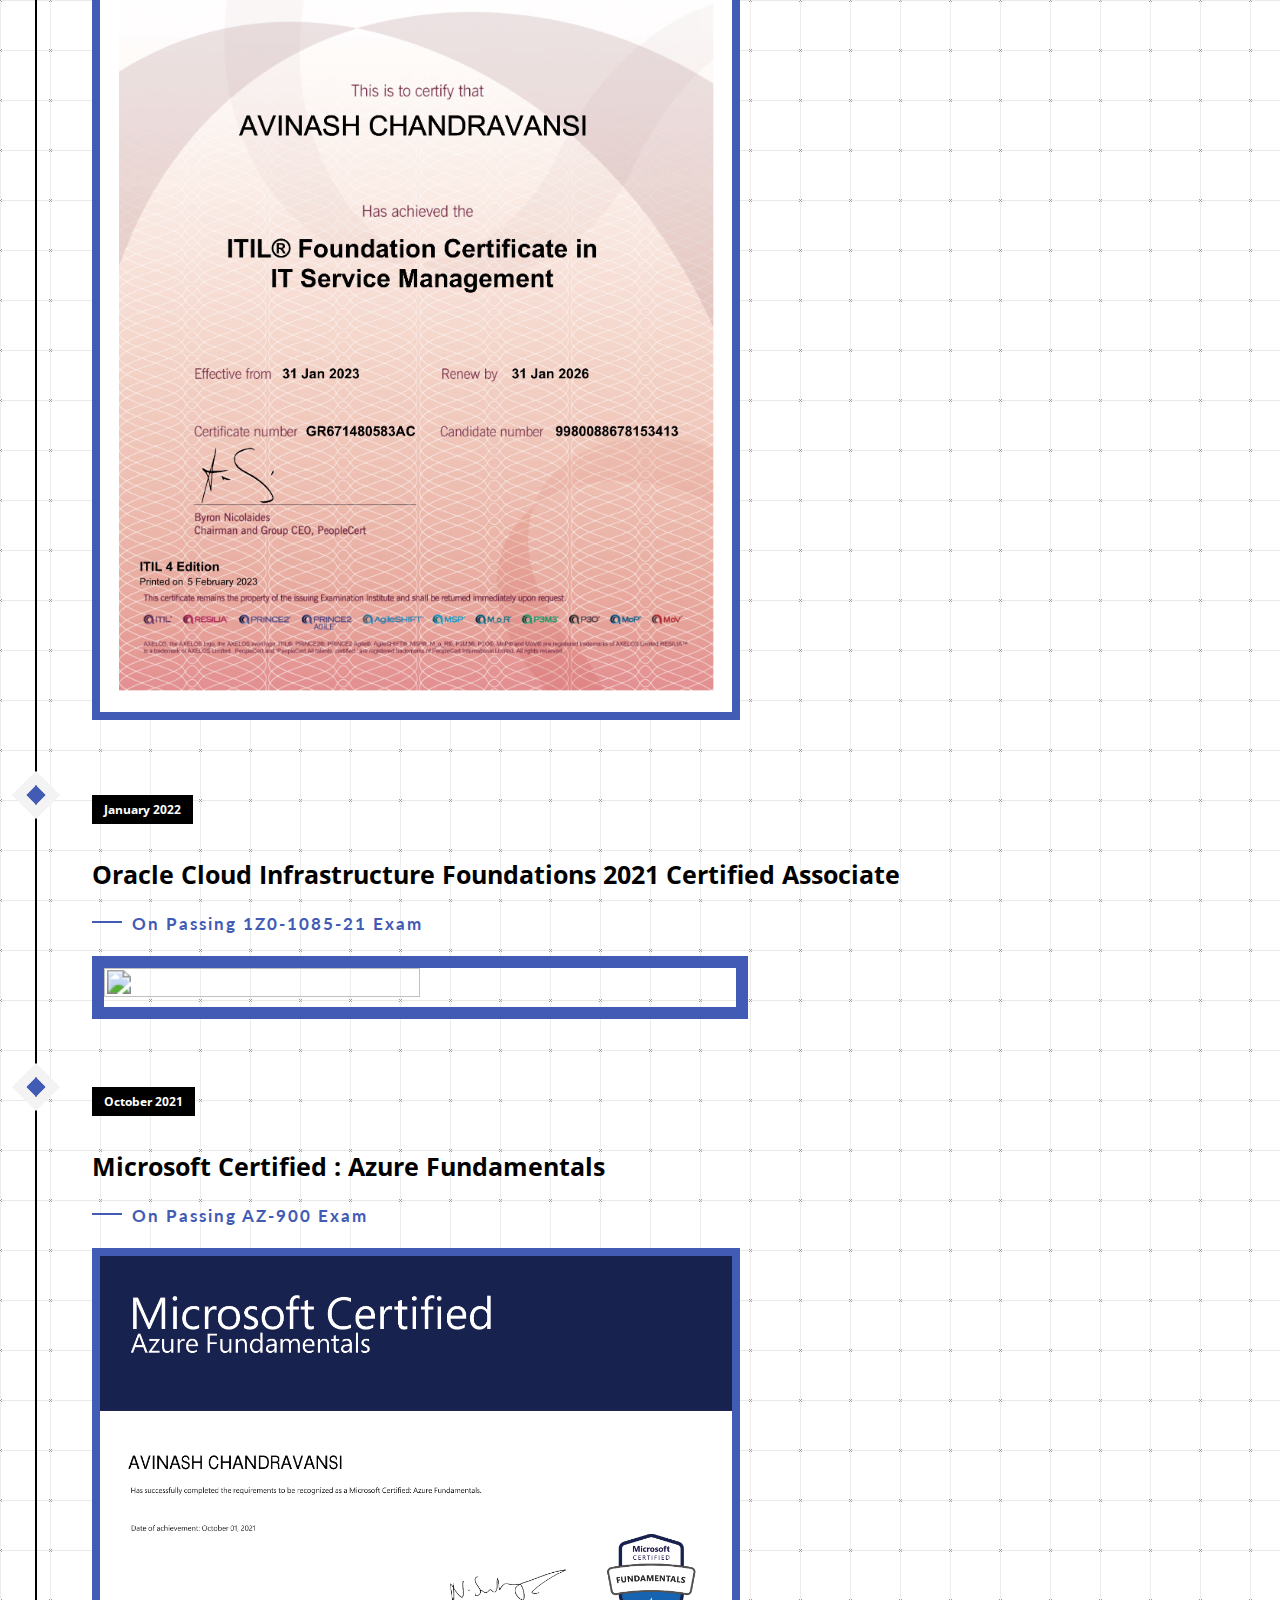
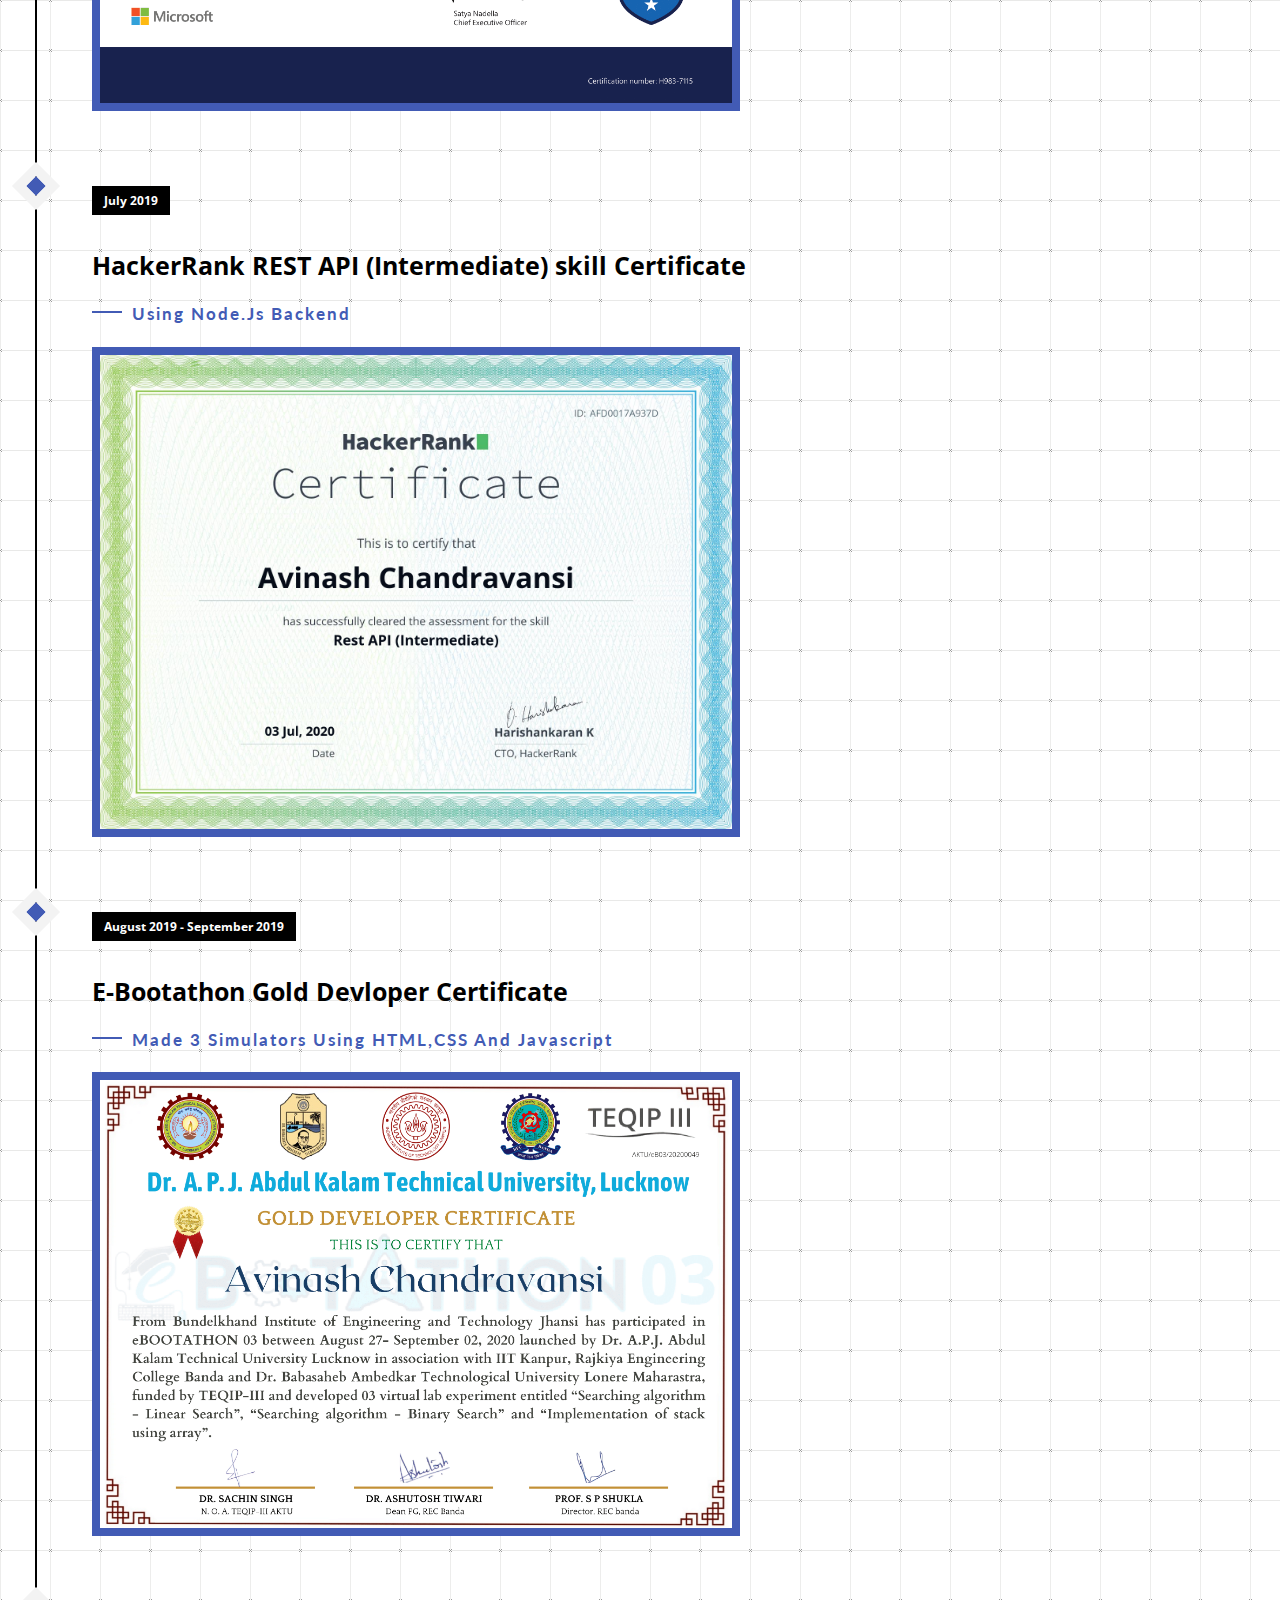
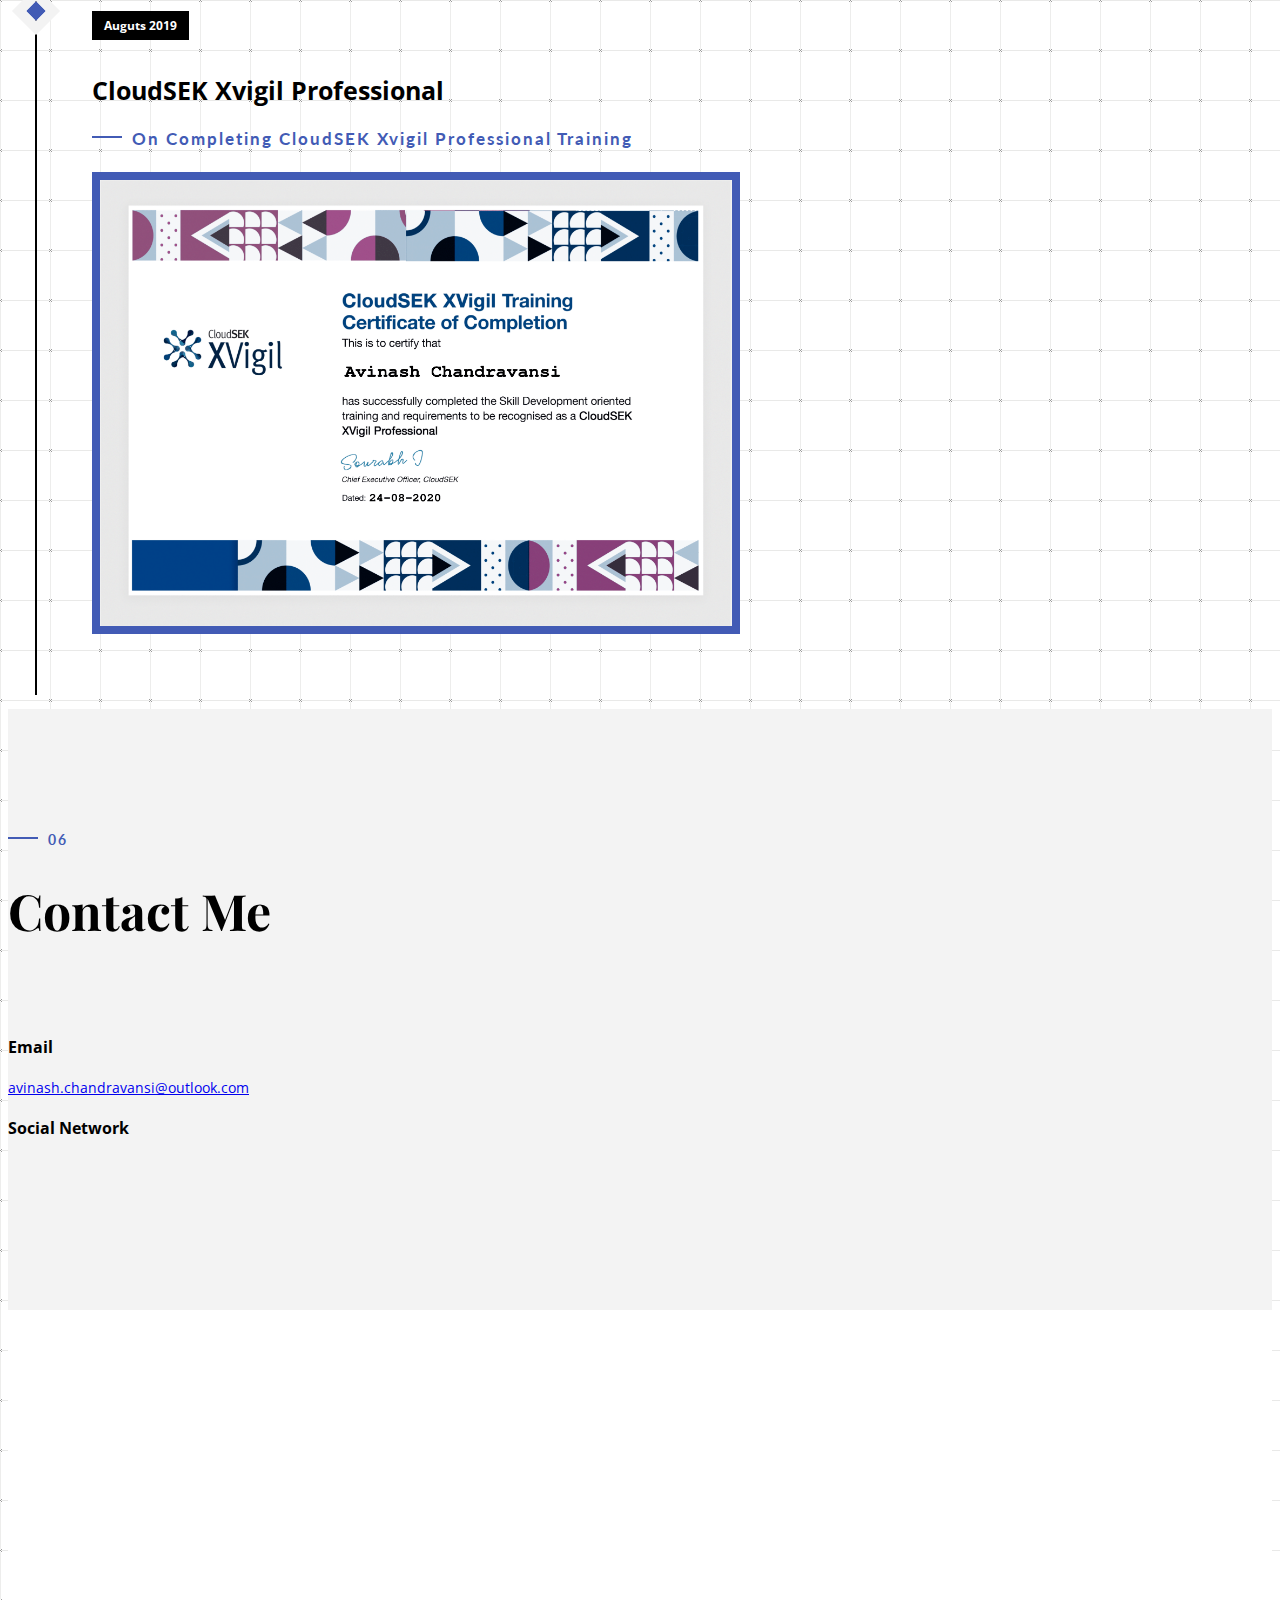
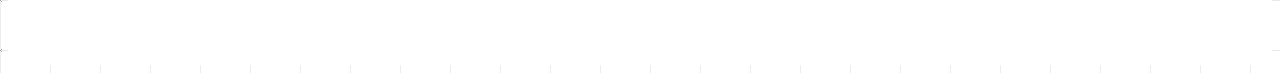
==== commit f1e79b16: "details changed" ====
--- a/index.html
+++ b/index.html
@@ -120,9 +120,9 @@
           <div>
             <div >
               <div style="float: left;"> <h1 id="white">Avinash Chandravansi</h1></div>
-            <div style="float: right"> <img src="img/microsoft.png" class="custom" style="max-height: 140px;max-width: 140px;"> 
+            <div style="float: right"> <img src="img/microsoft.png" class="custom" style="max-height: 100px;max-width: 100px;"> 
             
-              <img src="https://images.credly.com/images/27db49f3-8bae-4314-8a84-884935b569db/50_Oracle_Cloud_Infrastructure.png"  style="max-height: 90px;max-width: 90px;"> 
+              <img src="img/itill.png"  style="max-height: 95px;max-width: 95px;"> 
             
             
             </div>
--- a/css/style.css
+++ b/css/style.css
@@ -1,6 +1,81 @@
 
 
 @import "https://fonts.googleapis.com/css?family=Lato:100,100i,300,300i,400,400i,700,700i,900,900i|Open+Sans:300,300i,400,400i,600,600i,700,700i,800,800i|Playfair+Display:400,400i,700,700i,900,900i";
+
+
+
+
+@import url(https://fonts.googleapis.com/css?family=Exo:100);
+/* Cool infinite background scrolling animation. * Twitter: @kootoopas */
+/* Exo thin font from Google. */
+/* Background data (Original source: https://subtlepatterns.com/grid-me/) */
+/* Animations */
+ @-webkit-keyframes bg-scrolling-reverse {
+	 100% {
+		 background-position: 50px 50px;
+	}
+}
+ @-moz-keyframes bg-scrolling-reverse {
+	 100% {
+		 background-position: 50px 50px;
+	}
+}
+ @-o-keyframes bg-scrolling-reverse {
+	 100% {
+		 background-position: 50px 50px;
+	}
+}
+ @keyframes bg-scrolling-reverse {
+	 100% {
+		 background-position: 50px 50px;
+	}
+}
+ @-webkit-keyframes bg-scrolling {
+	 0% {
+		 background-position: 50px 50px;
+	}
+}
+ @-moz-keyframes bg-scrolling {
+	 0% {
+		 background-position: 50px 50px;
+	}
+}
+ @-o-keyframes bg-scrolling {
+	 0% {
+		 background-position: 50px 50px;
+	}
+}
+ @keyframes bg-scrolling {
+	 0% {
+		 background-position: 50px 50px;
+	}
+}
+ body {
+	
+   font-family: "Open Sans", sans-serif;
+   font-size: 14px;
+   line-height: 24px;	
+	 background: url("[data-uri]") repeat 0 0;
+	 -webkit-animation: bg-scrolling-reverse 0.92s infinite;
+	 -moz-animation: bg-scrolling-reverse 0.92s infinite;
+	 -o-animation: bg-scrolling-reverse 0.92s infinite;
+	 animation: bg-scrolling-reverse 0.92s infinite;
+	 -webkit-animation-timing-function: linear;
+	 -moz-animation-timing-function: linear;
+	 -o-animation-timing-function: linear;
+	 animation-timing-function: linear;
+}
+ 
+
+/*start*/
+
+
+
+
+
+
+
+
 
 
 
@@ -34,11 +109,11 @@
 /* General
 ==================================================*/
 
-body {
+/* body {
   font-family: "Open Sans", sans-serif;
   font-size: 14px;
   line-height: 24px;
-}
+} */
 
 .size-50 {
   font-size: 50px;
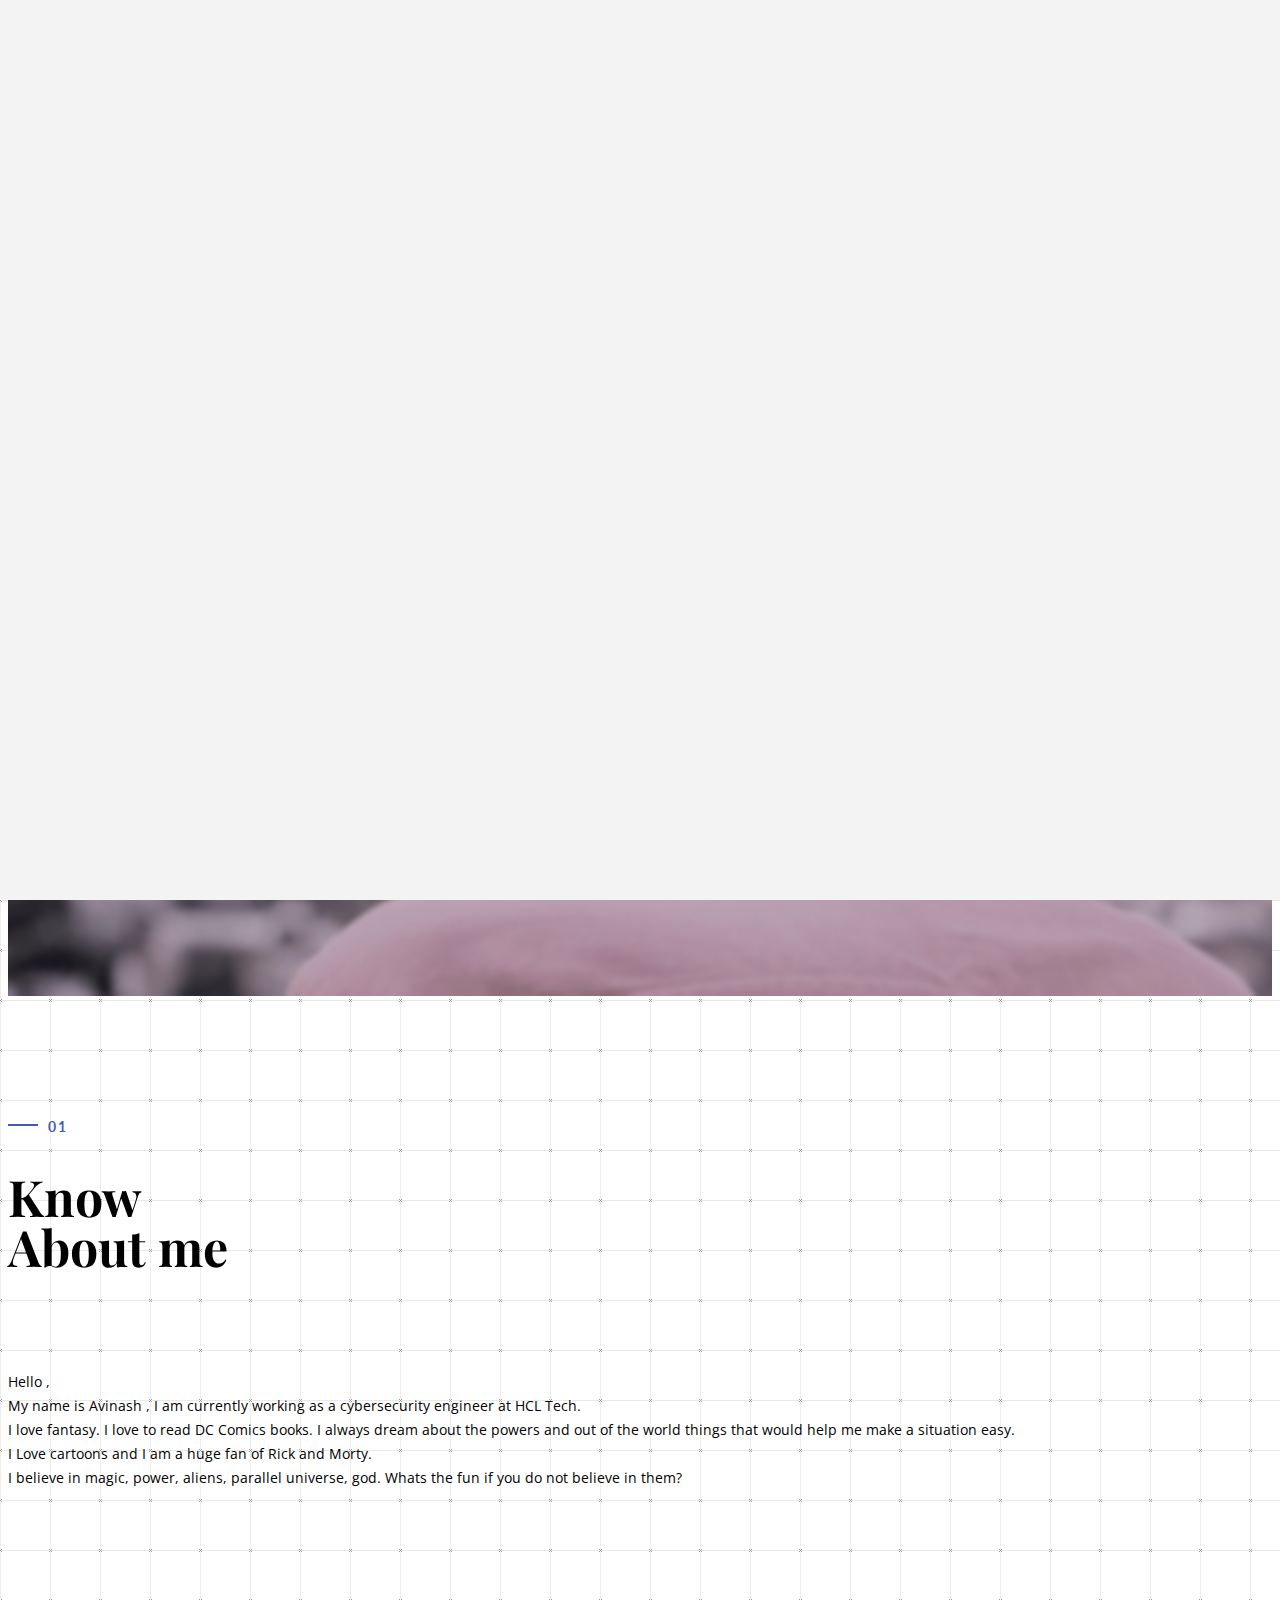
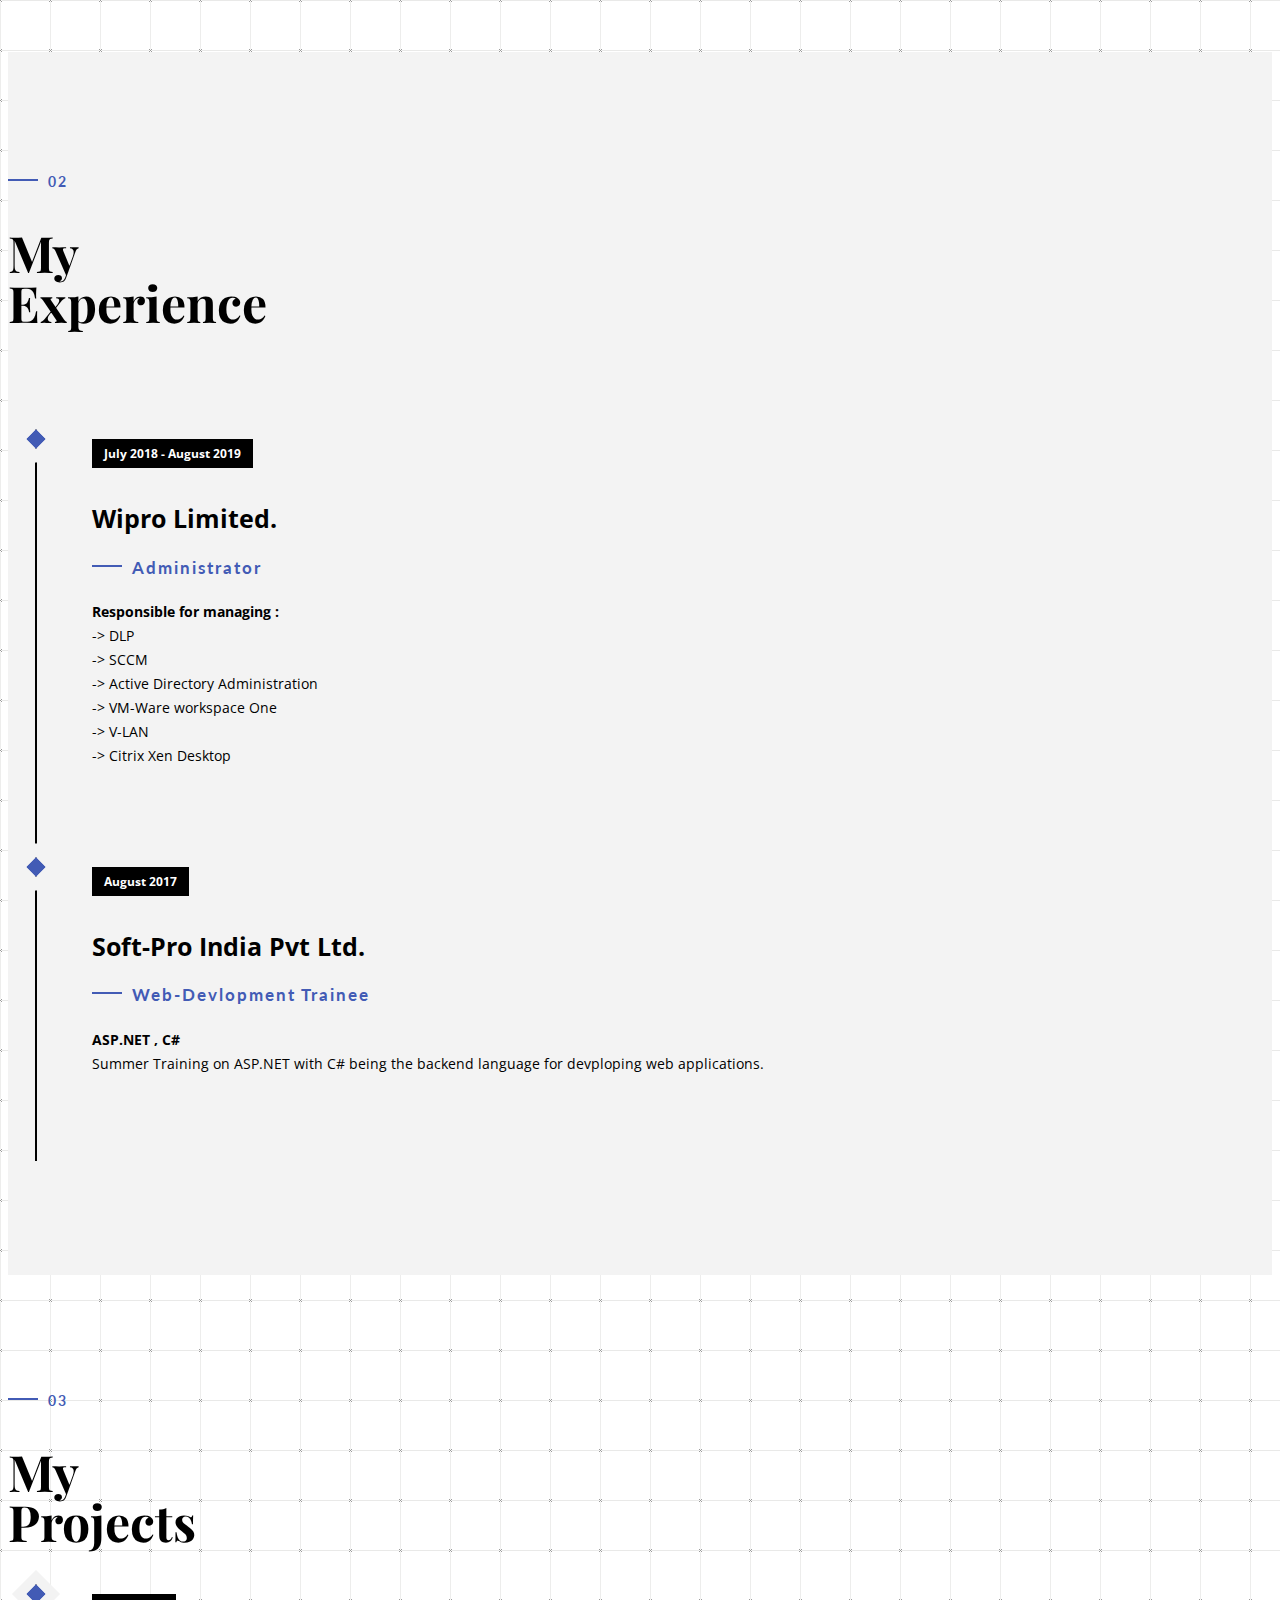
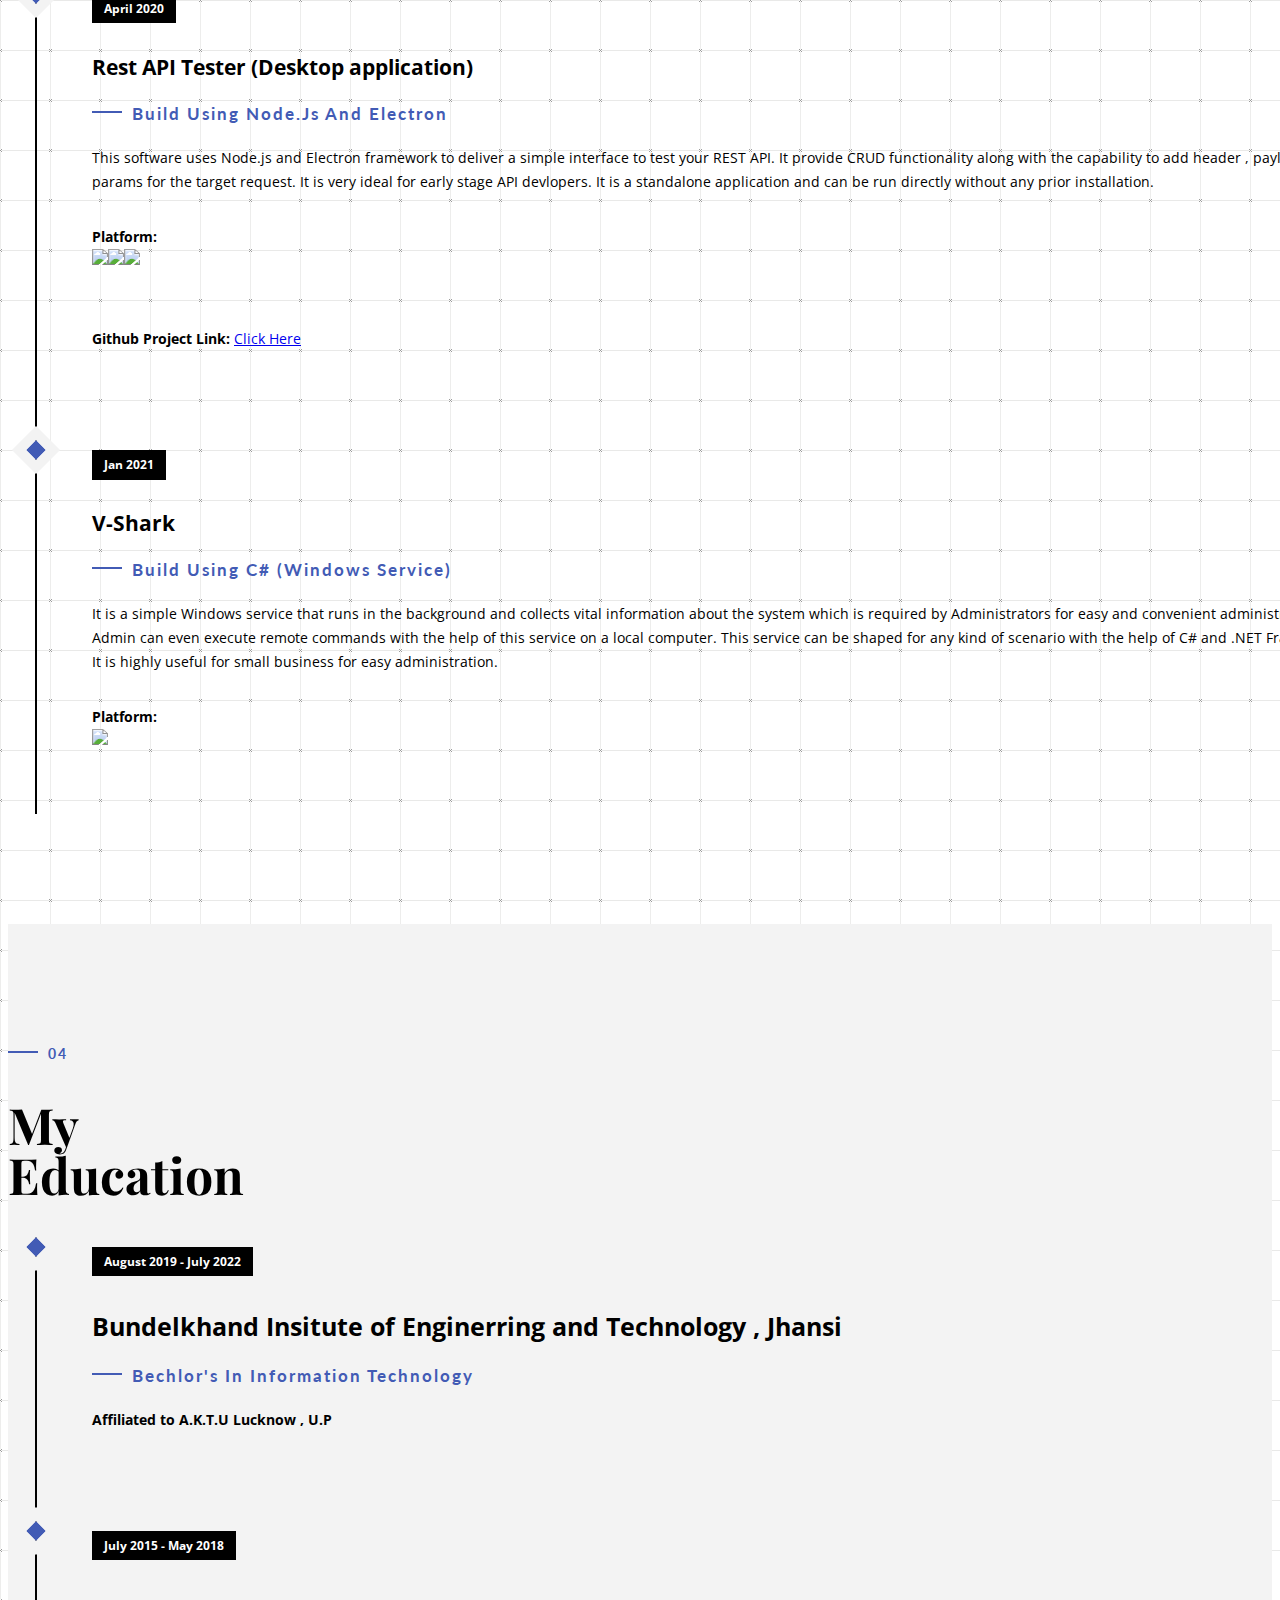
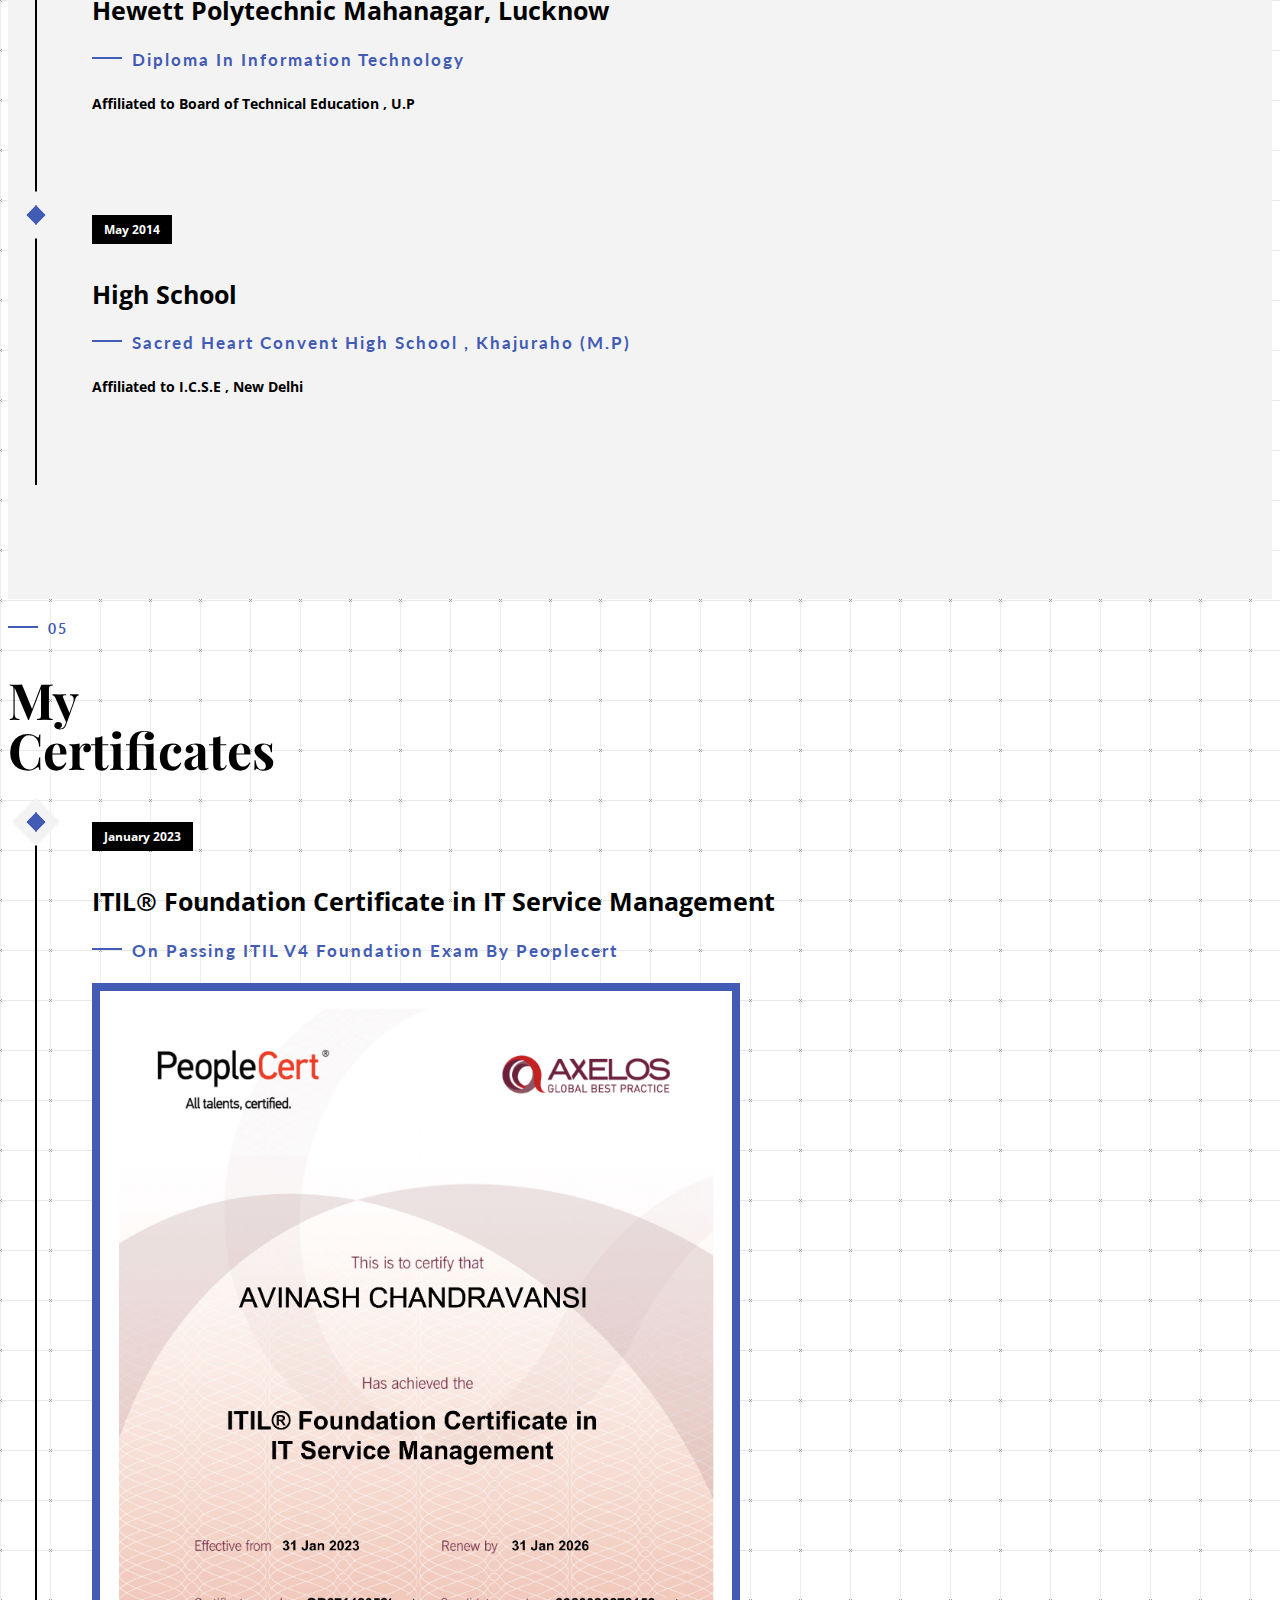
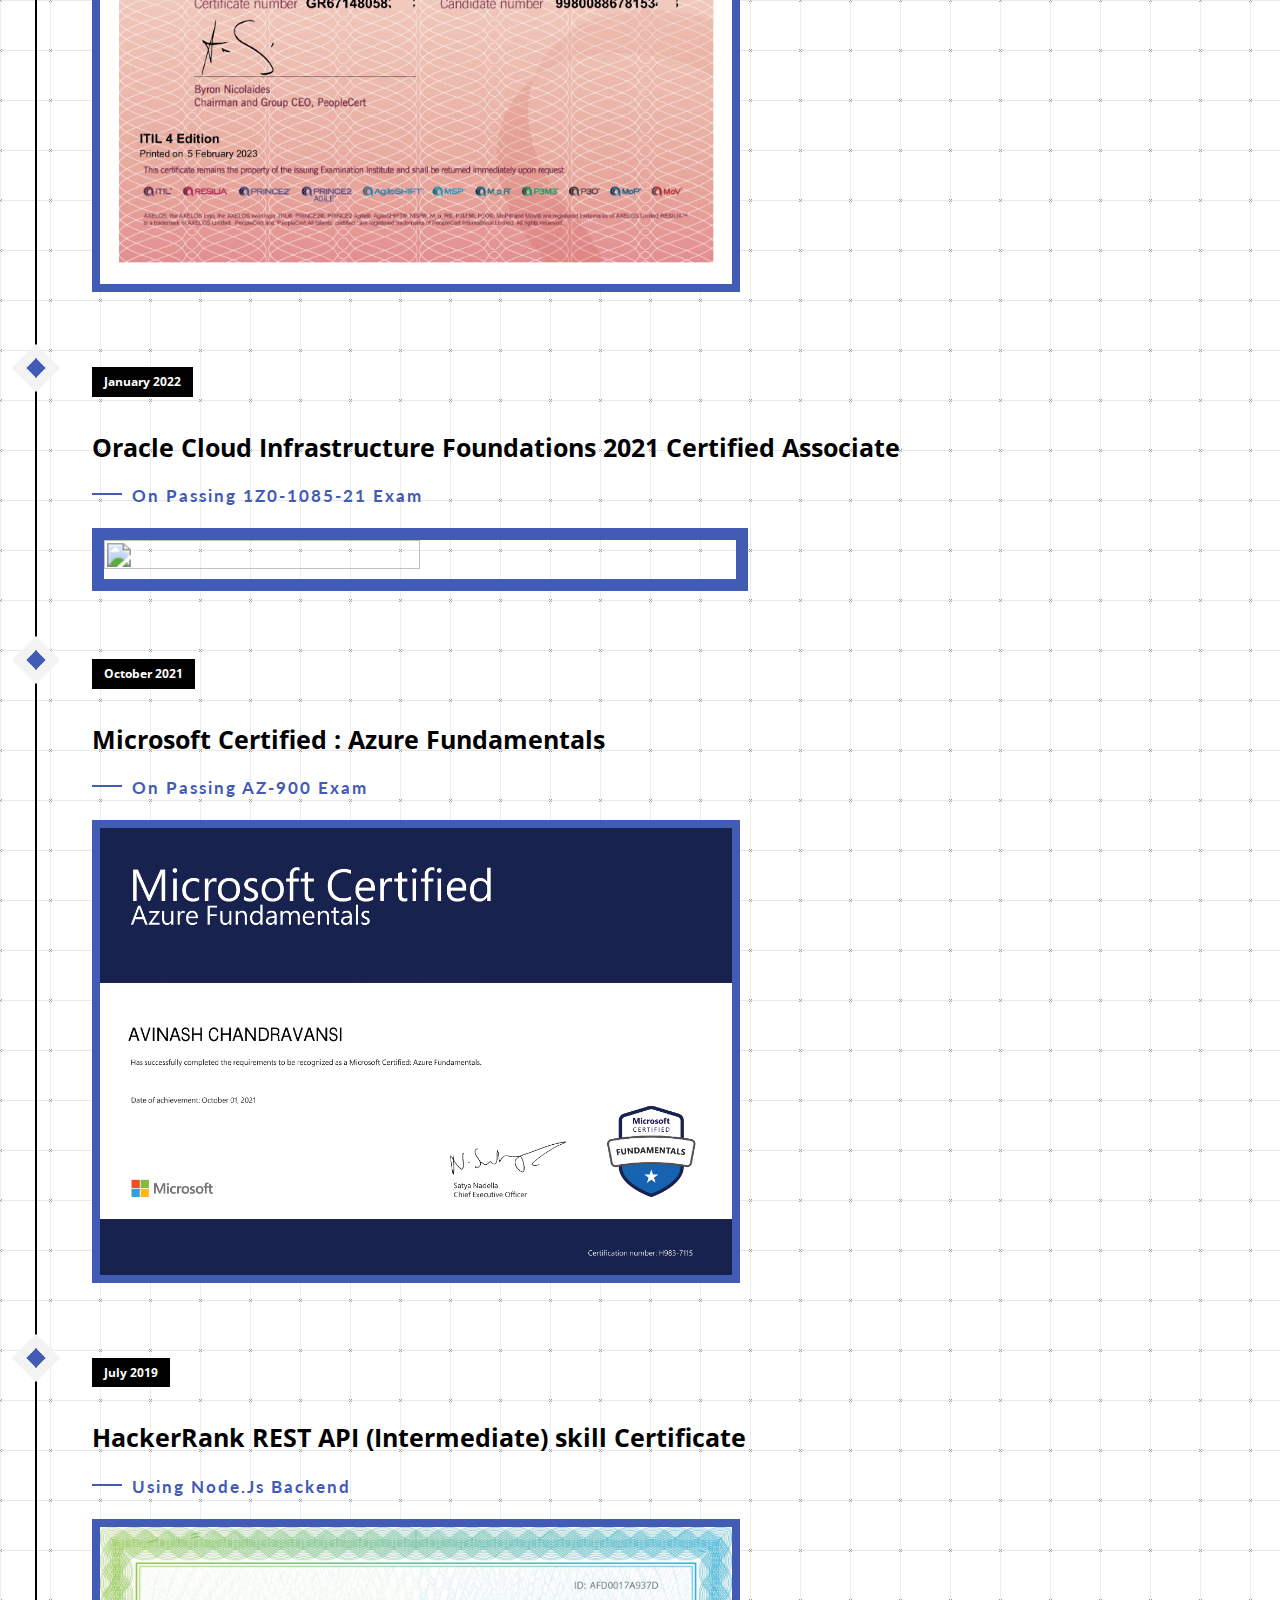
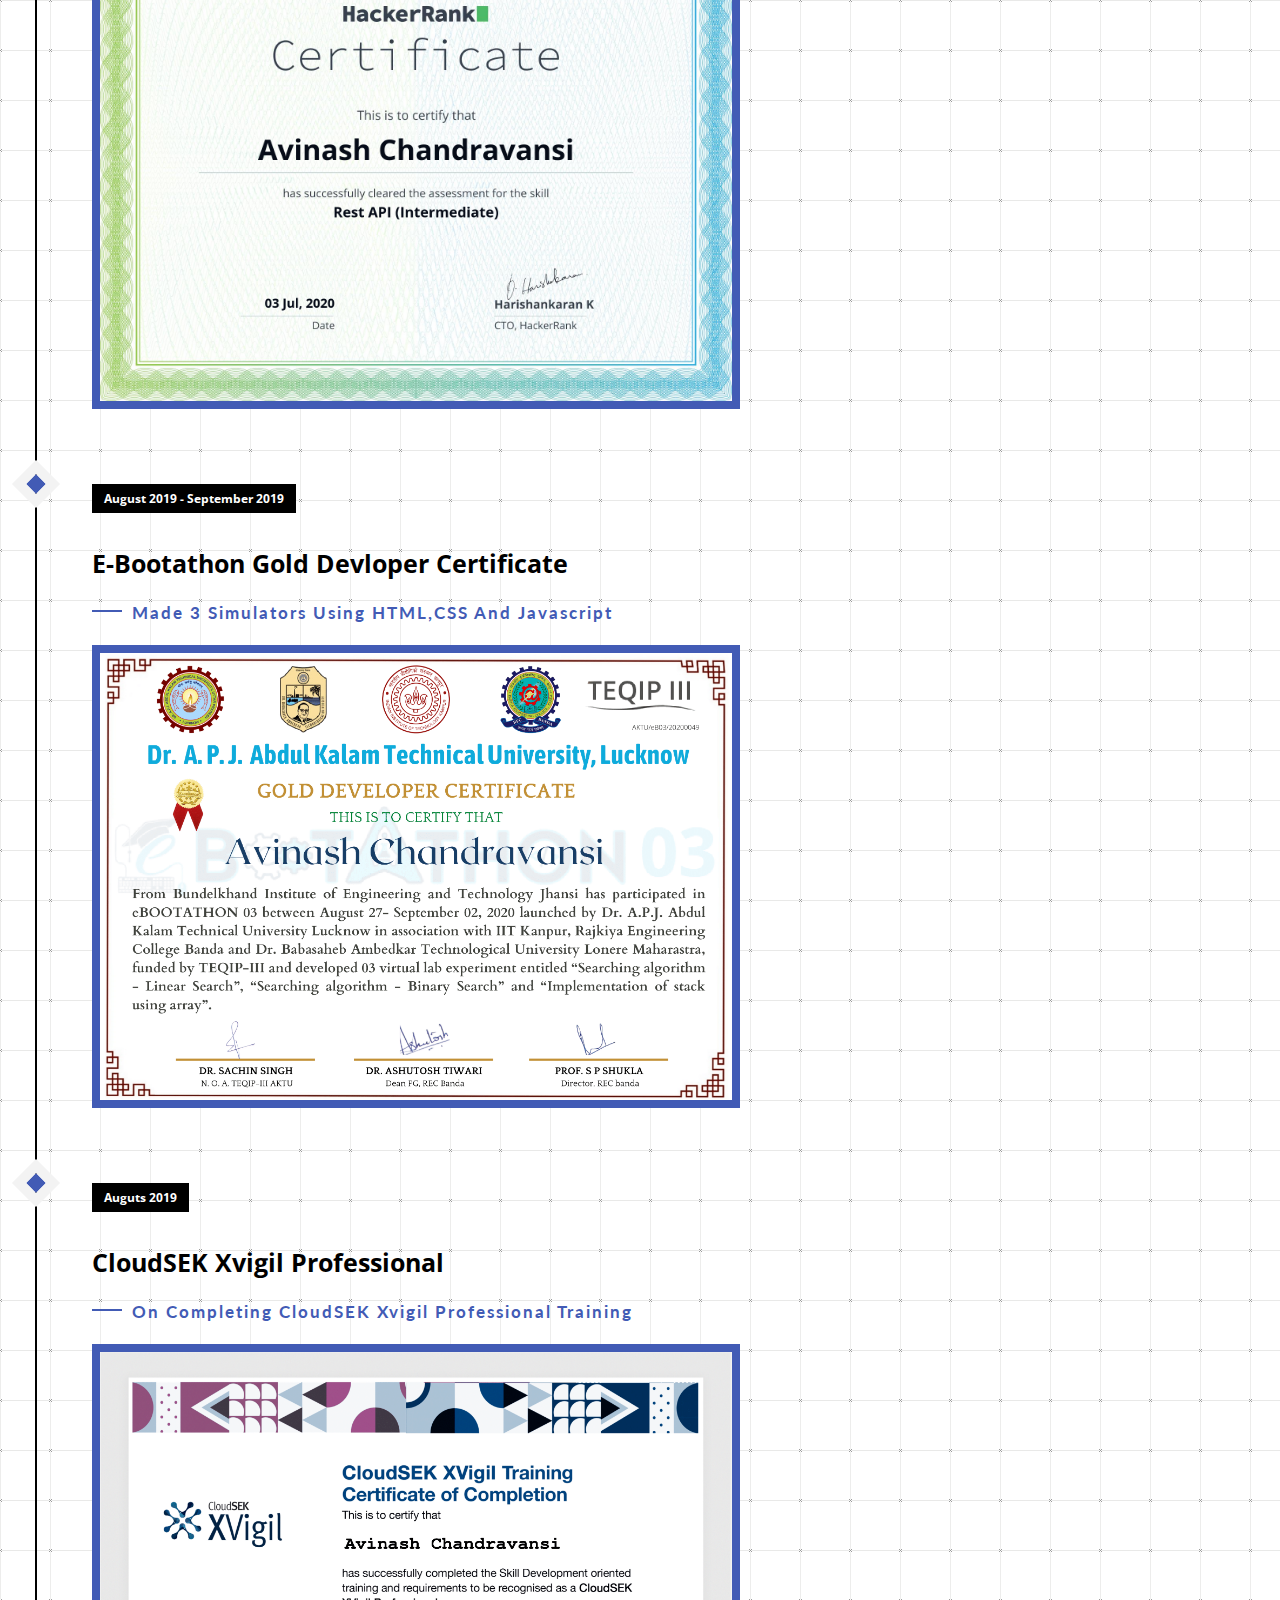
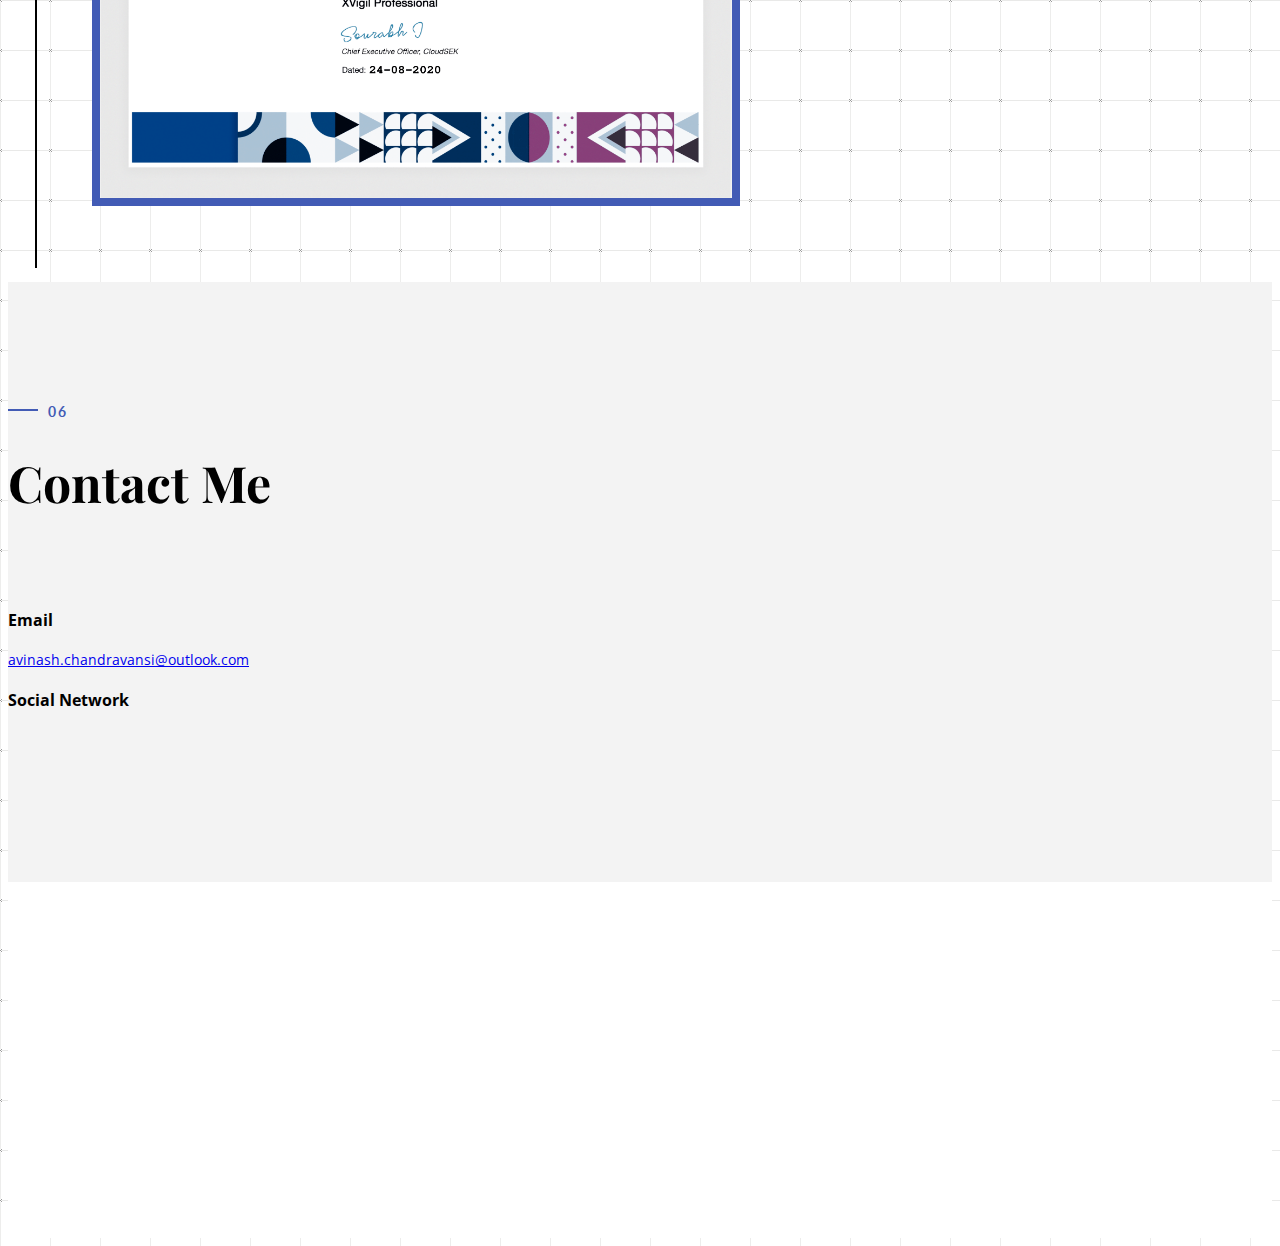
==== commit 2f0d04c8: "minor changes" ====
--- a/index.html
+++ b/index.html
@@ -221,29 +221,7 @@
               </p>
             </div>
           </li>
-          <li class="timeline-event" data-aos="fade-up" data-aos-delay=".2">
-            <label class="timeline-event-icon"></label>
-            <div class="timeline-event-copy">
-              <p class="timeline-event-thumbnail">July 2018 - August 2019</p>
-              <h3>Genpact India Pvt Ltd.</h3>
-              <h4>IT Consultant</h4>
-              <p>
-                <strong>Responsible for :</strong>
-                <br />
-                -> Meeting with the client to determine the project’s
-                scope.<br />
-                -> To design, test, monitor and install new systems.<br />
-                -> To troubleshoot , monitor and test various networking
-                modules in infrastructure.<br />
-                -> To plan the time stamp and possessions needed.<br />
-
-                -> To clarify the specifications of the system of the client
-                and to understand the nature of his business.<br />
-                -> To provide the independent objectives of the IT services
-                that can assist in enhancing the business.<br />
-              </p>
-            </div>
-          </li>
+       
           <li class="timeline-event" data-aos="fade-up" data-aos-delay=".4">
             <label class="timeline-event-icon"></label>
             <div class="timeline-event-copy">
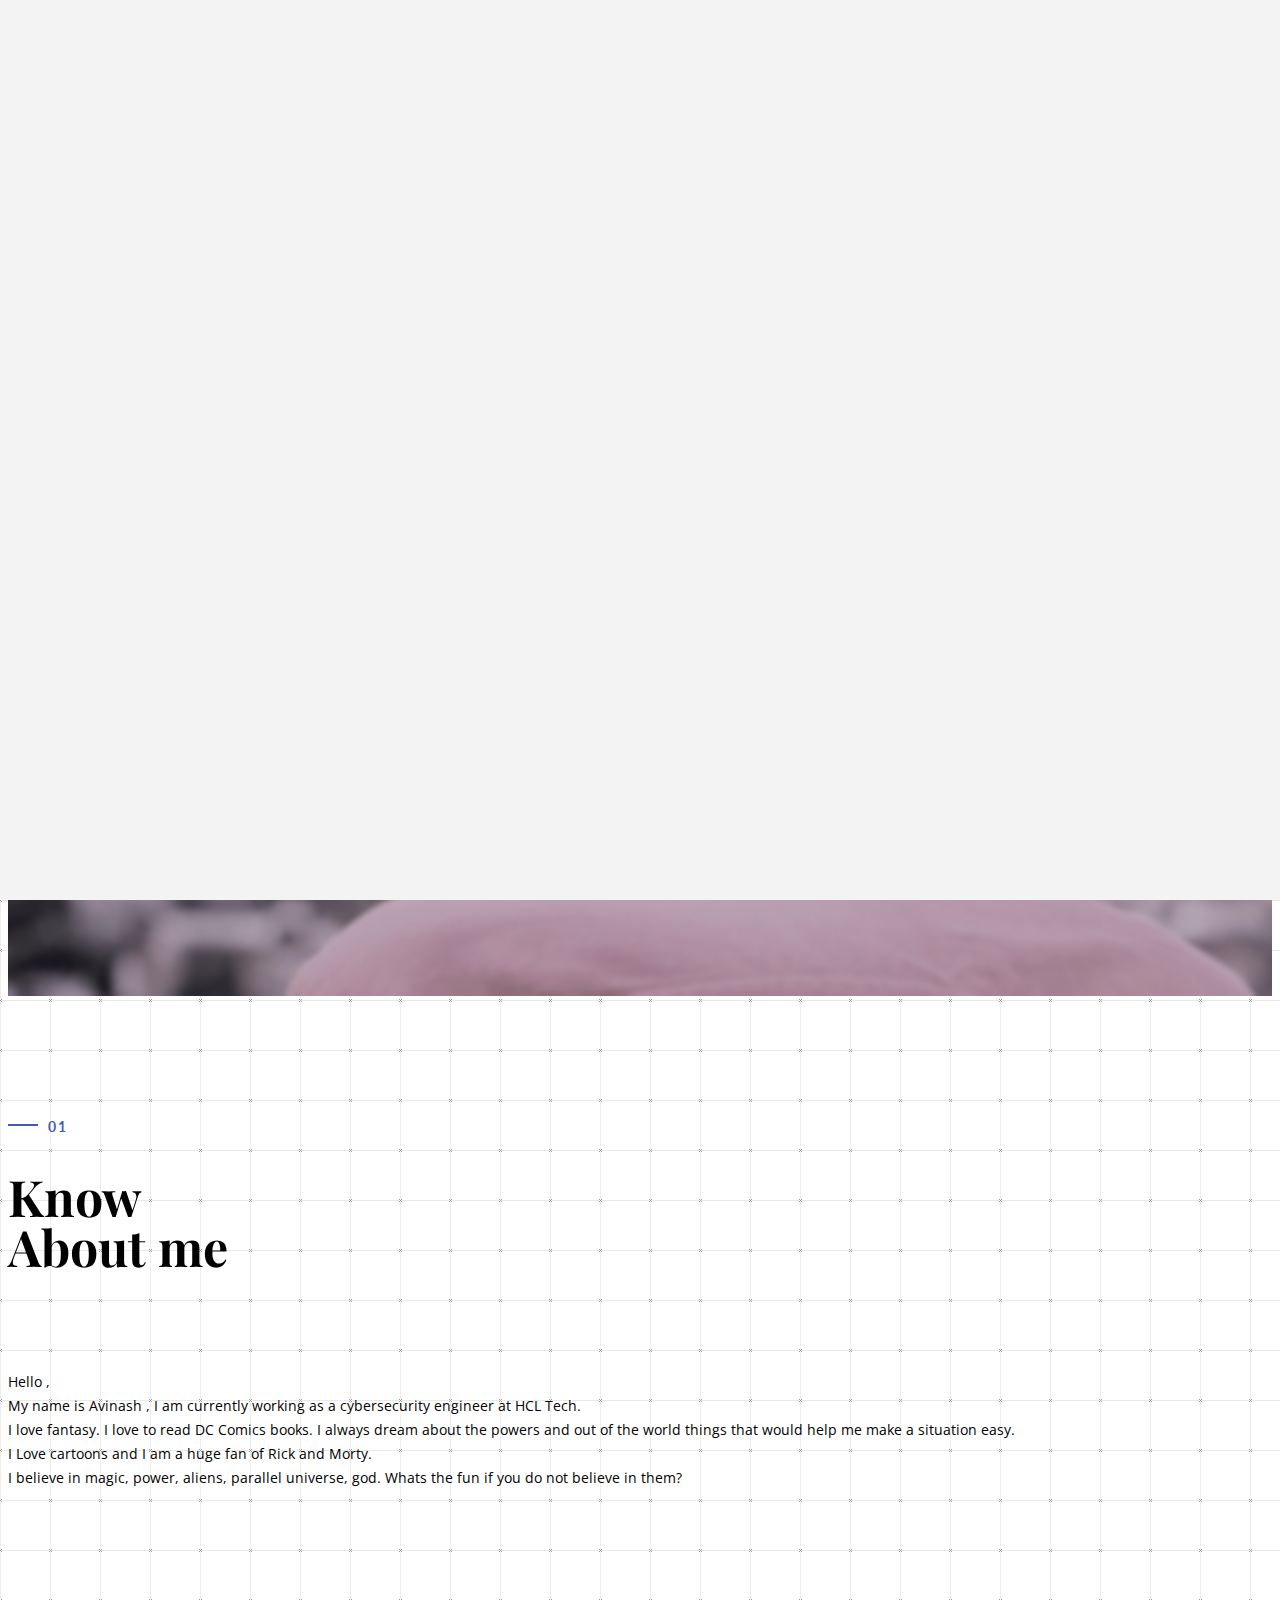
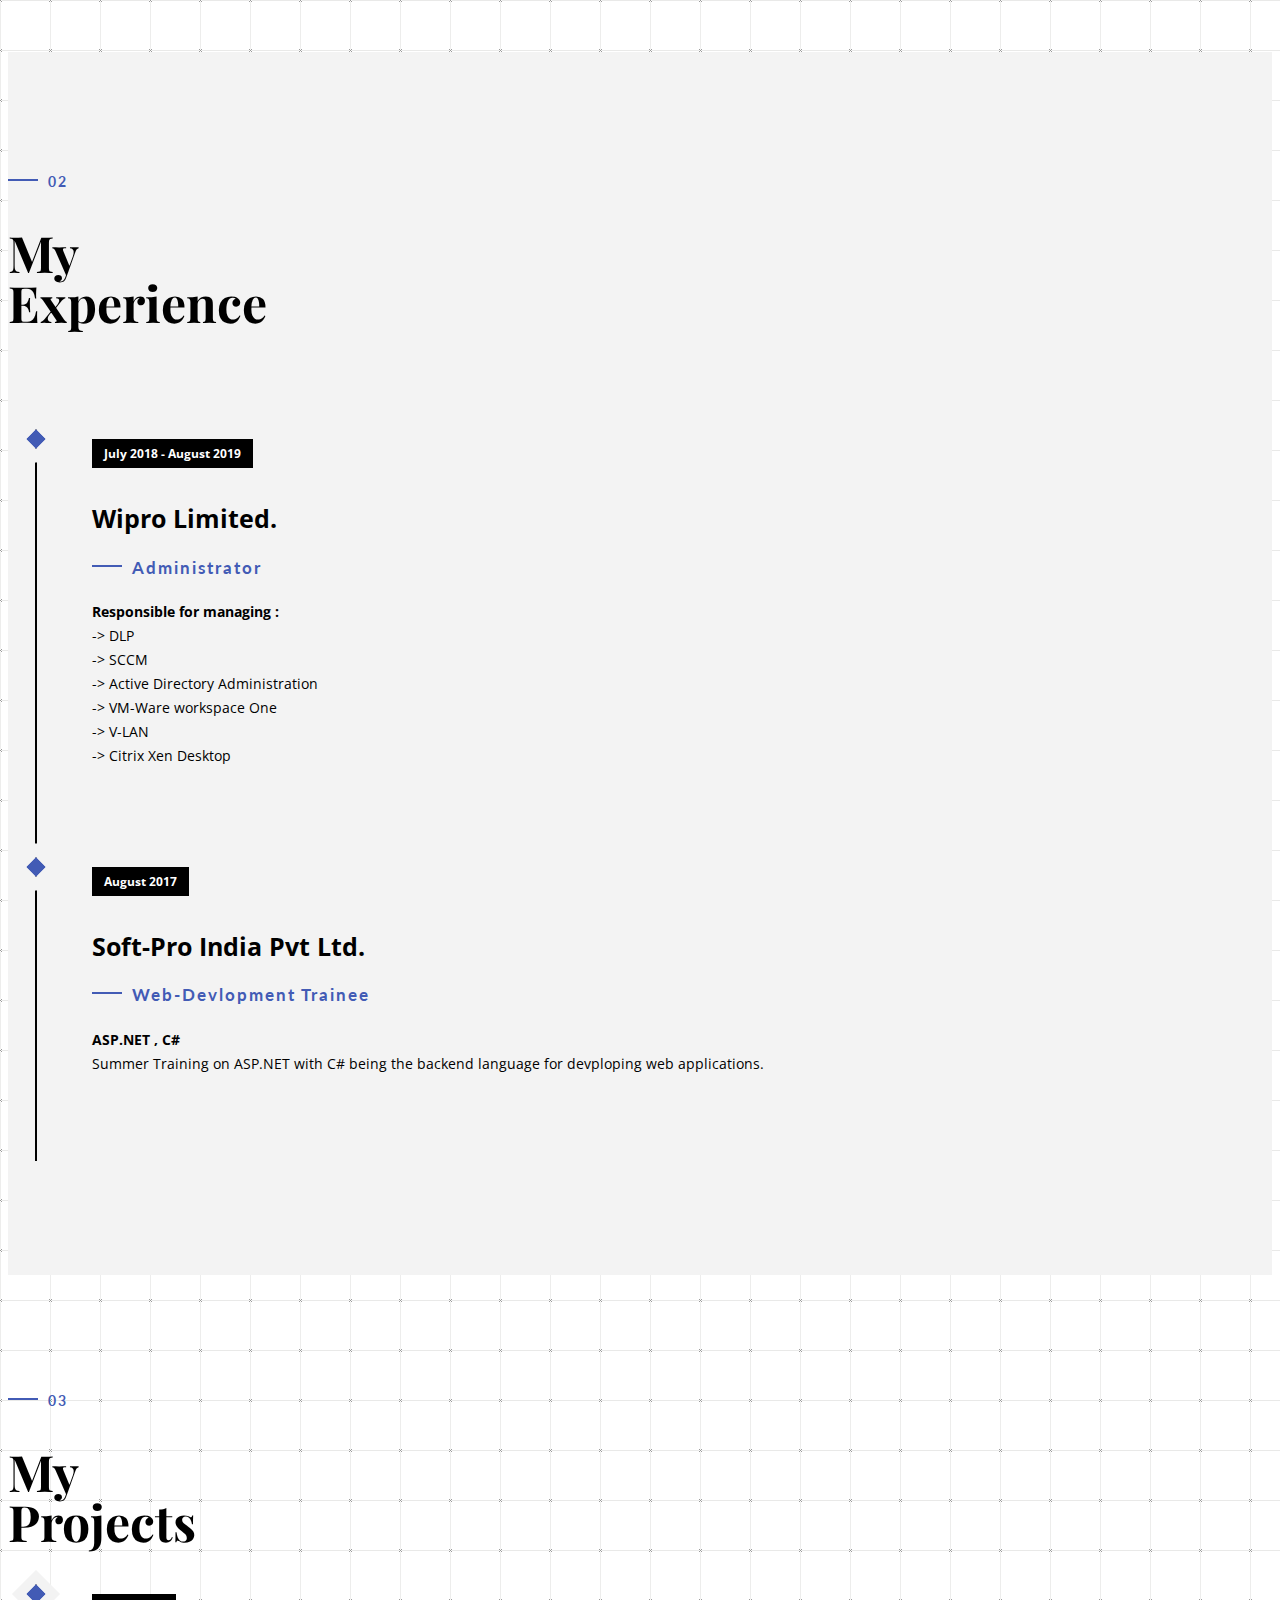
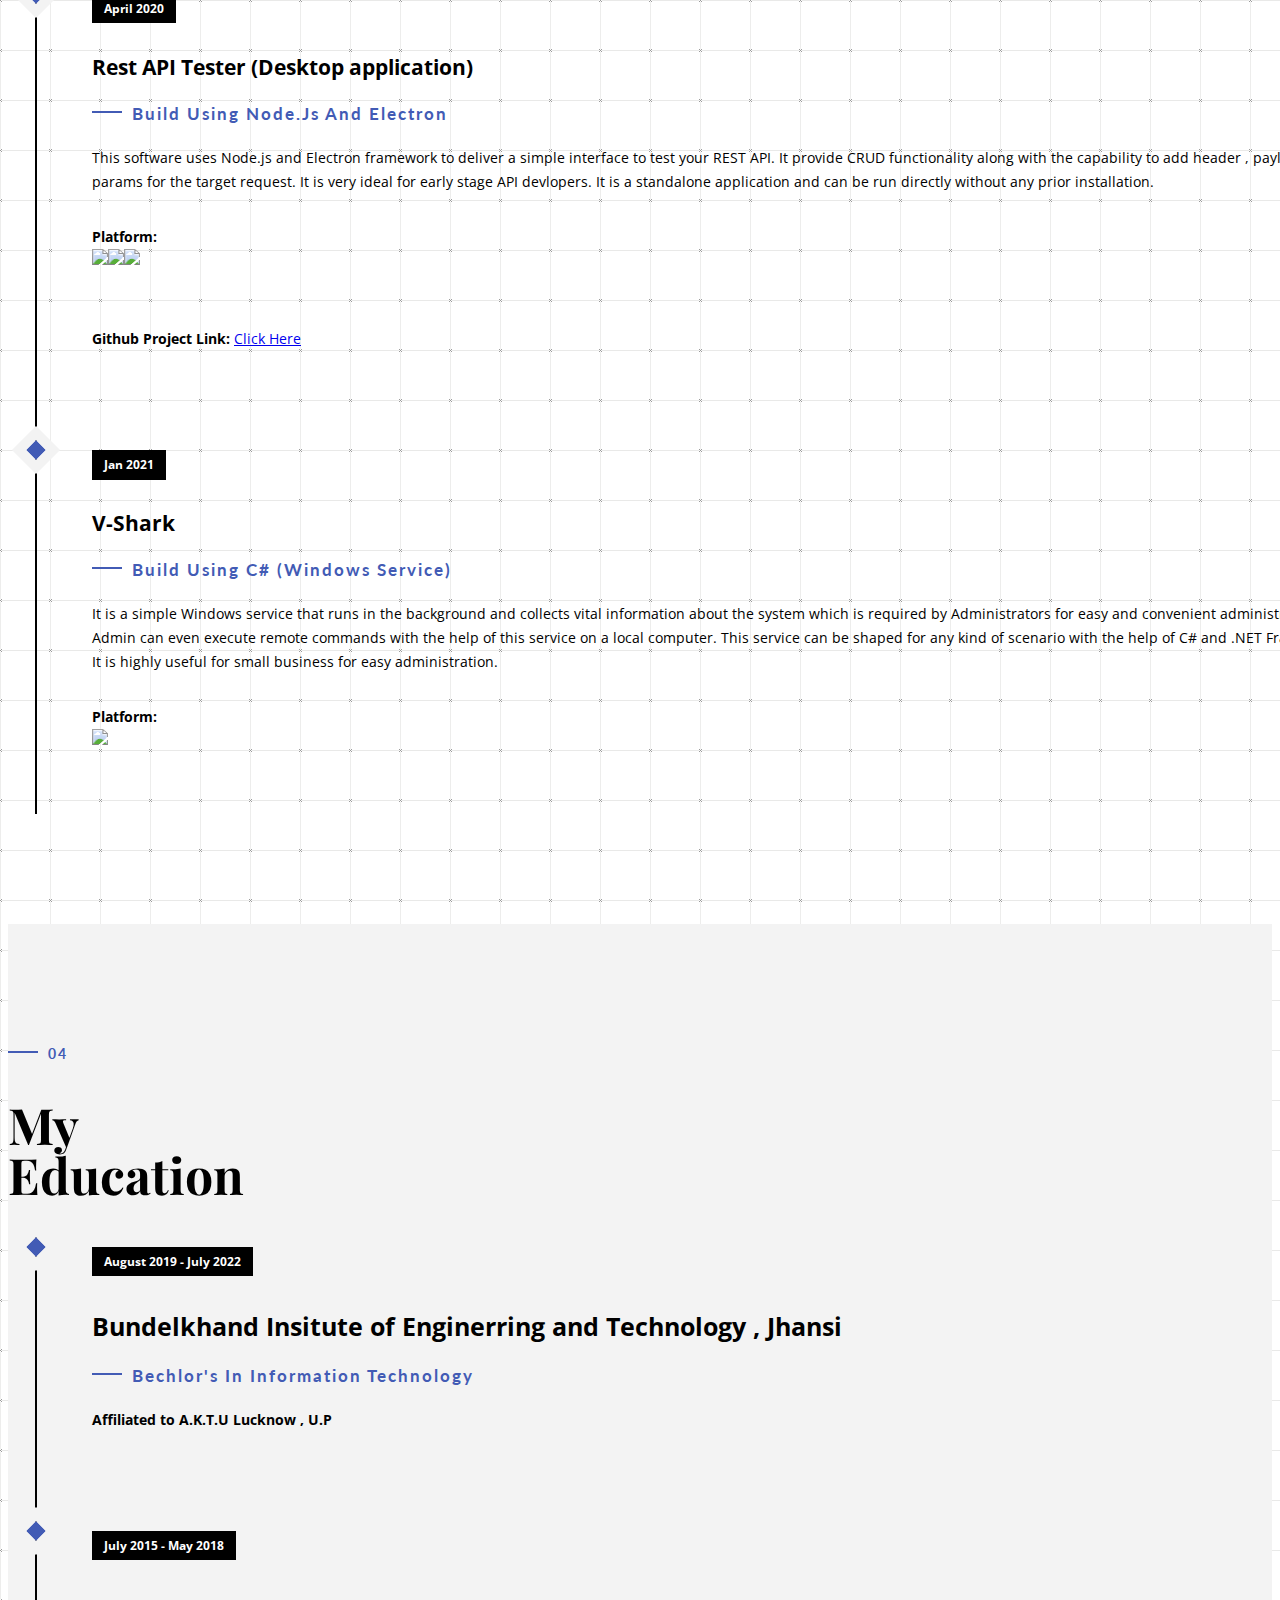
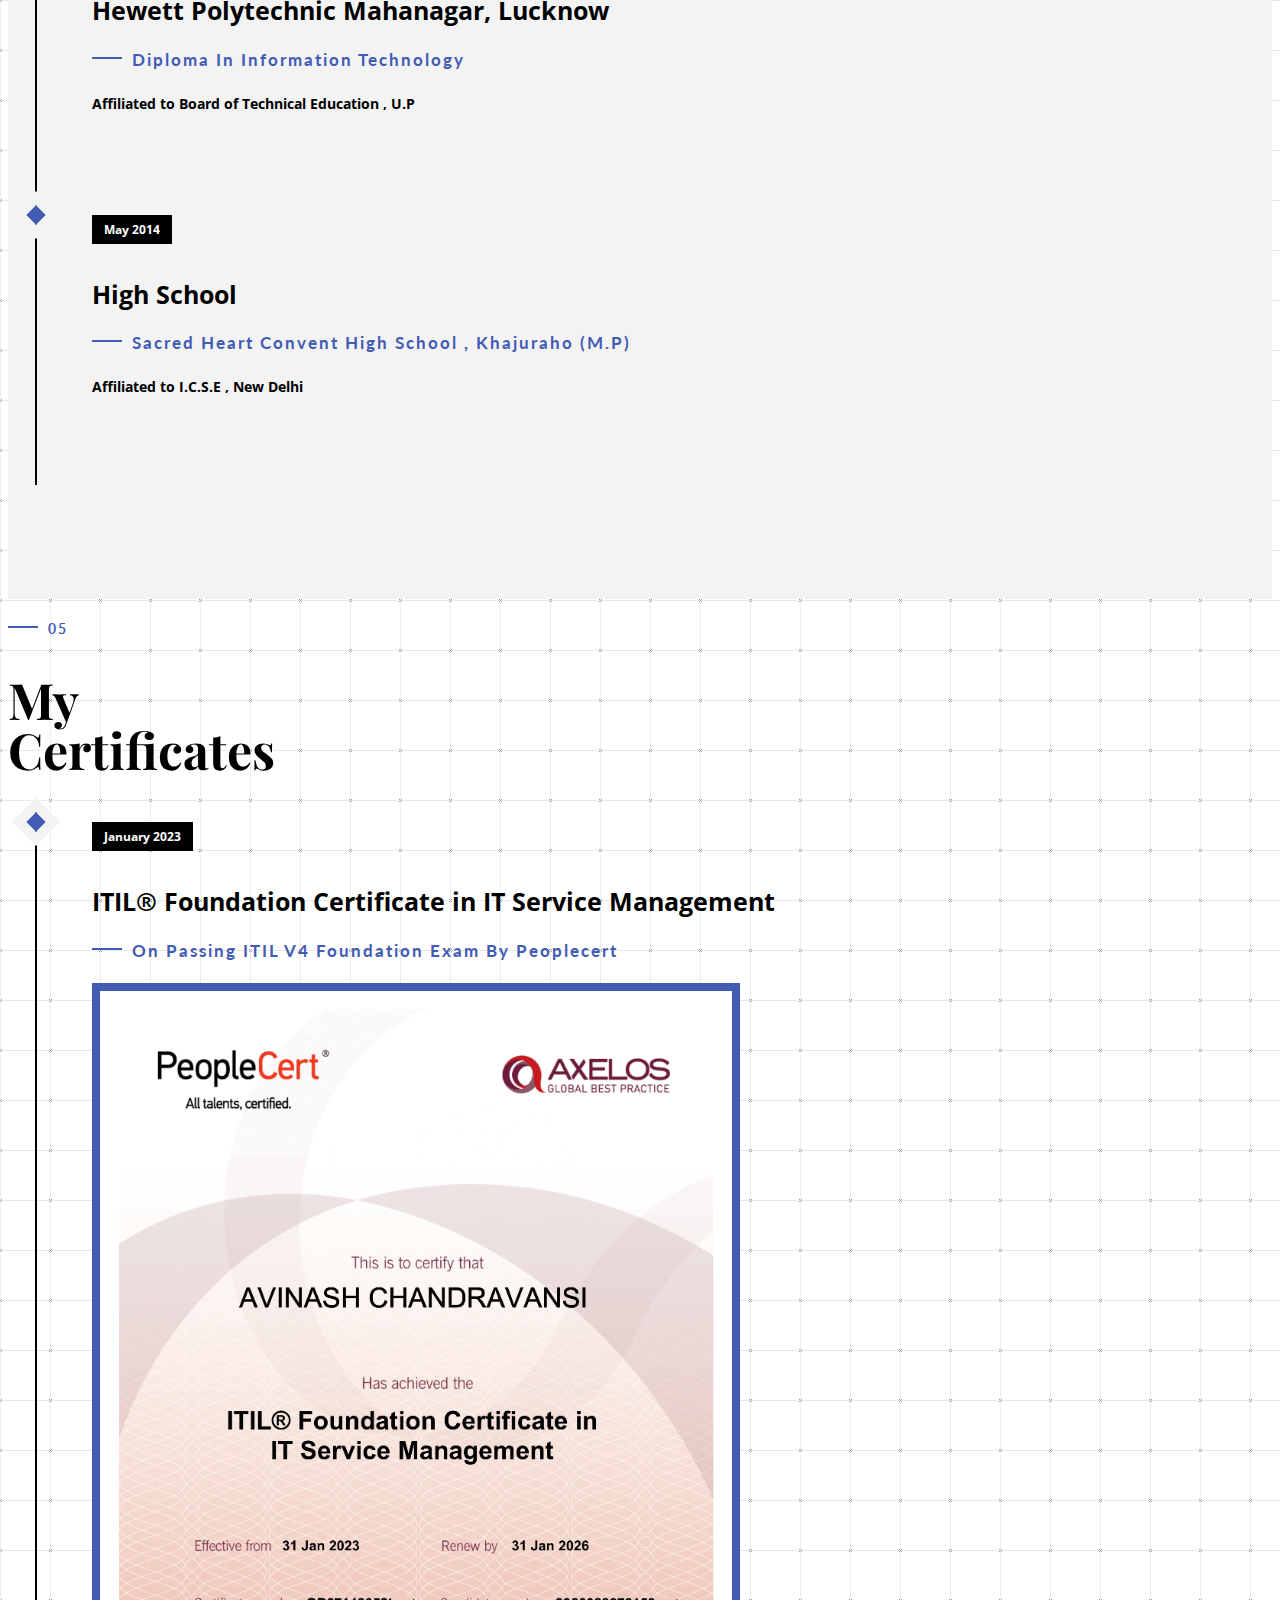
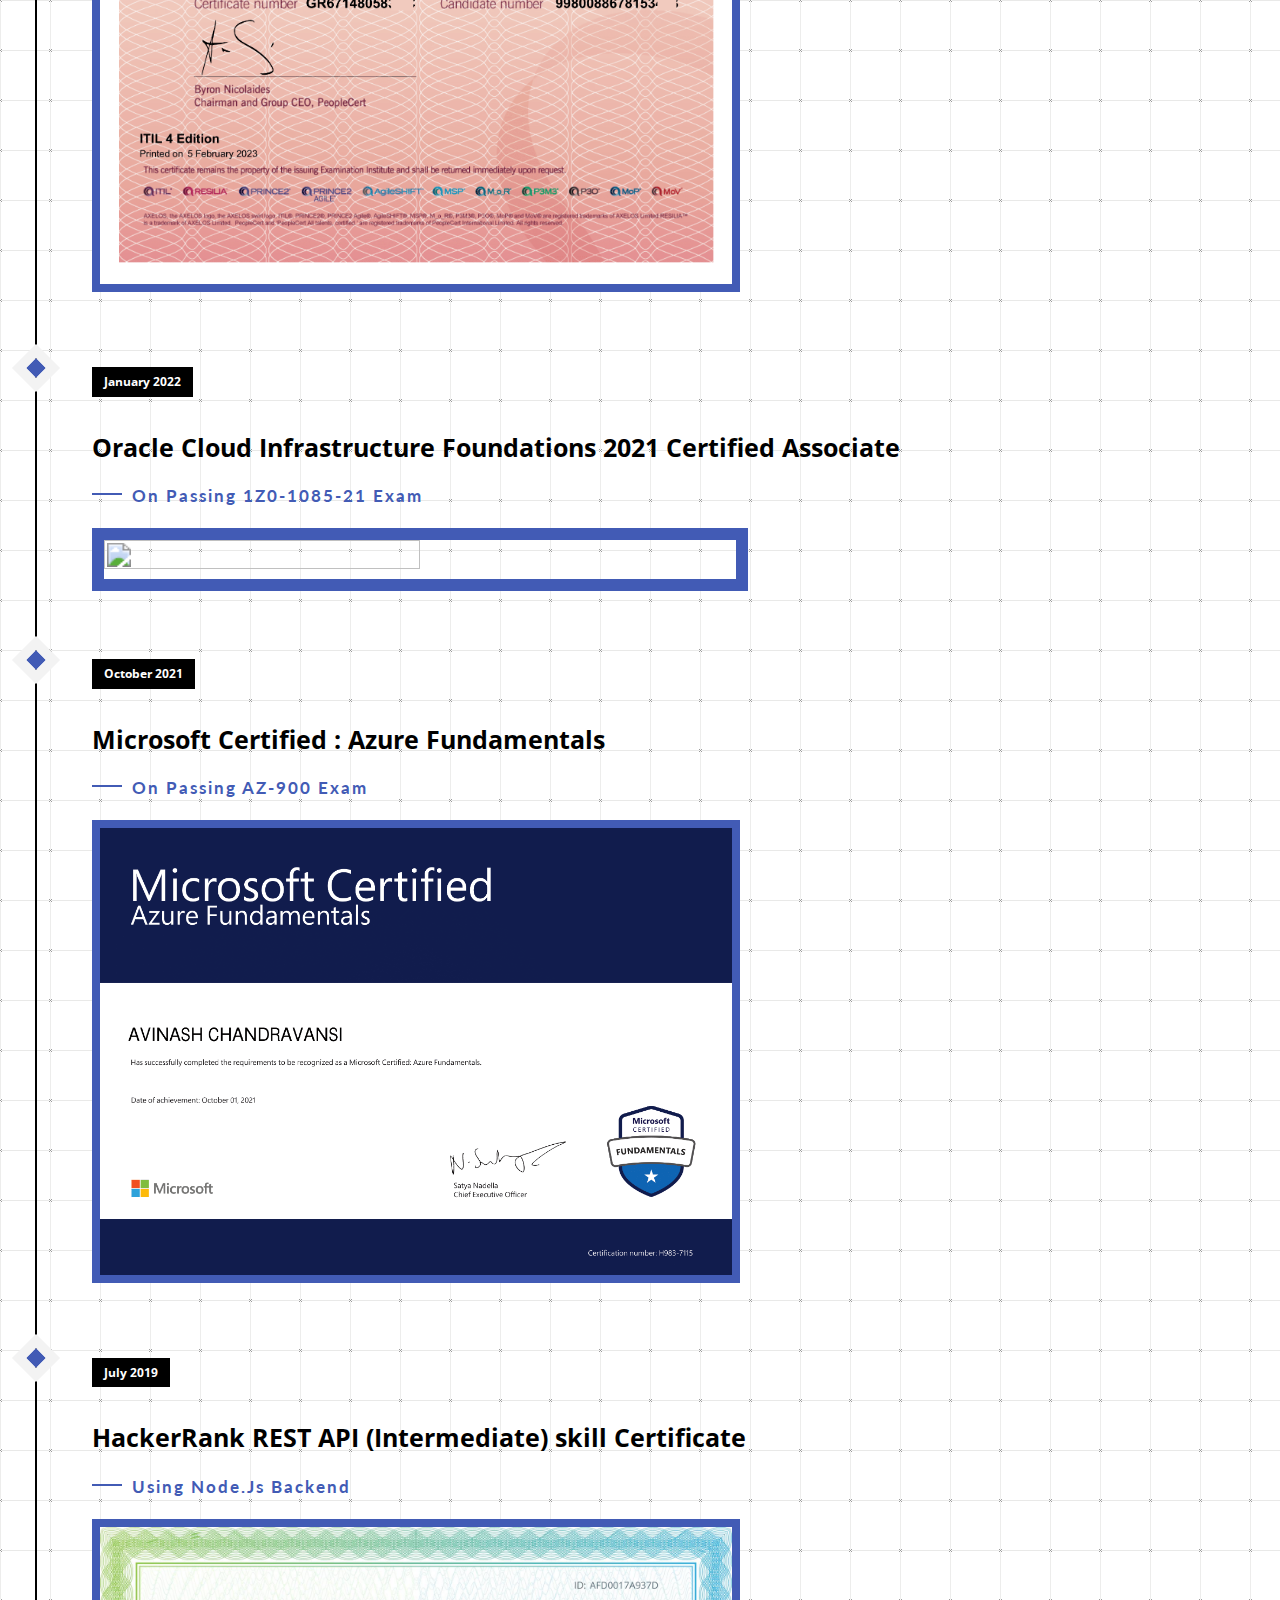
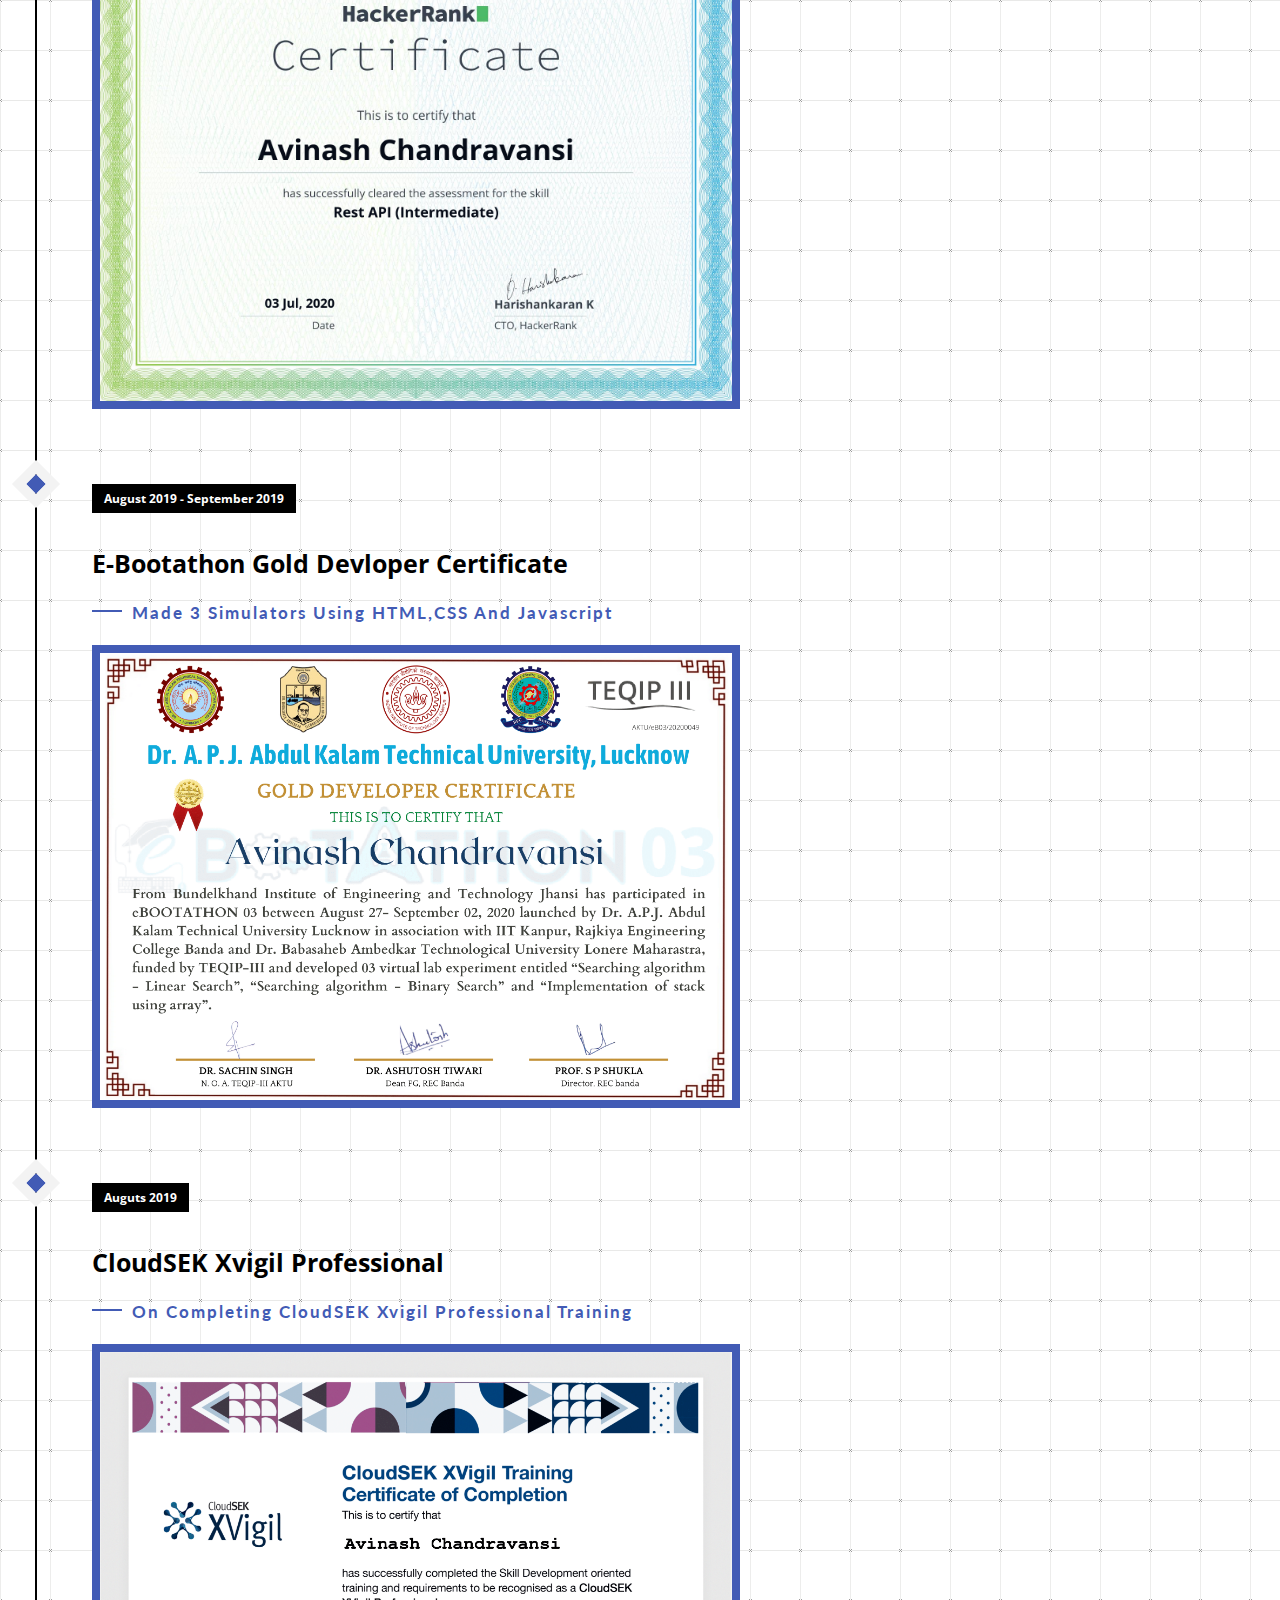
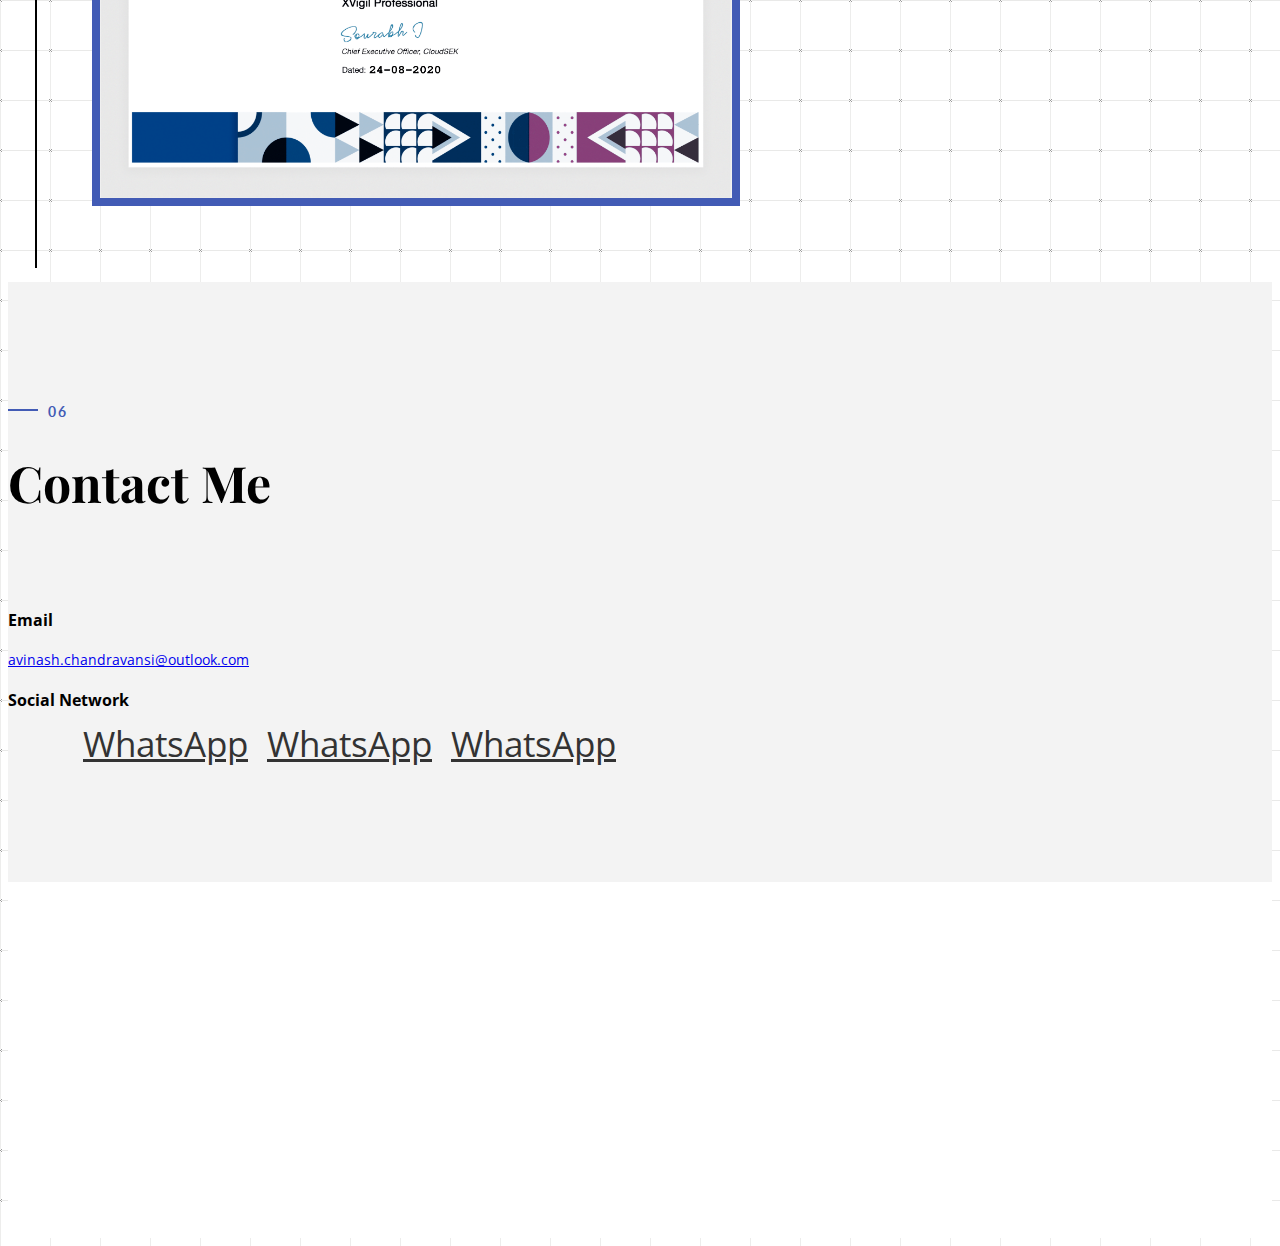
==== commit 82e76396: "new check" ====
--- a/index.html
+++ b/index.html
@@ -516,6 +516,12 @@
           <li>
             <a href="https://github.com/avinash-chandravansi"><i class="ion-social-github"></i></a>
           </li>
+          <li>
+            <a href="whatsapp://api.whatsapp.com/send?phone=917007071365&text=WHATEVER_LINK_OR_TEXT_YOU_WANT_TO_SEND">WhatsApp</a>
+<a href="whatsapp://api.whatsapp.com/send?phone=+917007071365&text=WHATEVER_LINK_OR_TEXT_YOU_WANT_TO_SEND">WhatsApp</a>
+<a href="whatsapp://api.whatsapp.com/send?phone=7007071365&text=WHATEVER_LINK_OR_TEXT_YOU_WANT_TO_SEND">WhatsApp</a>
+
+          </li>
          
         </ul>
         <div class="clearfix"></div>
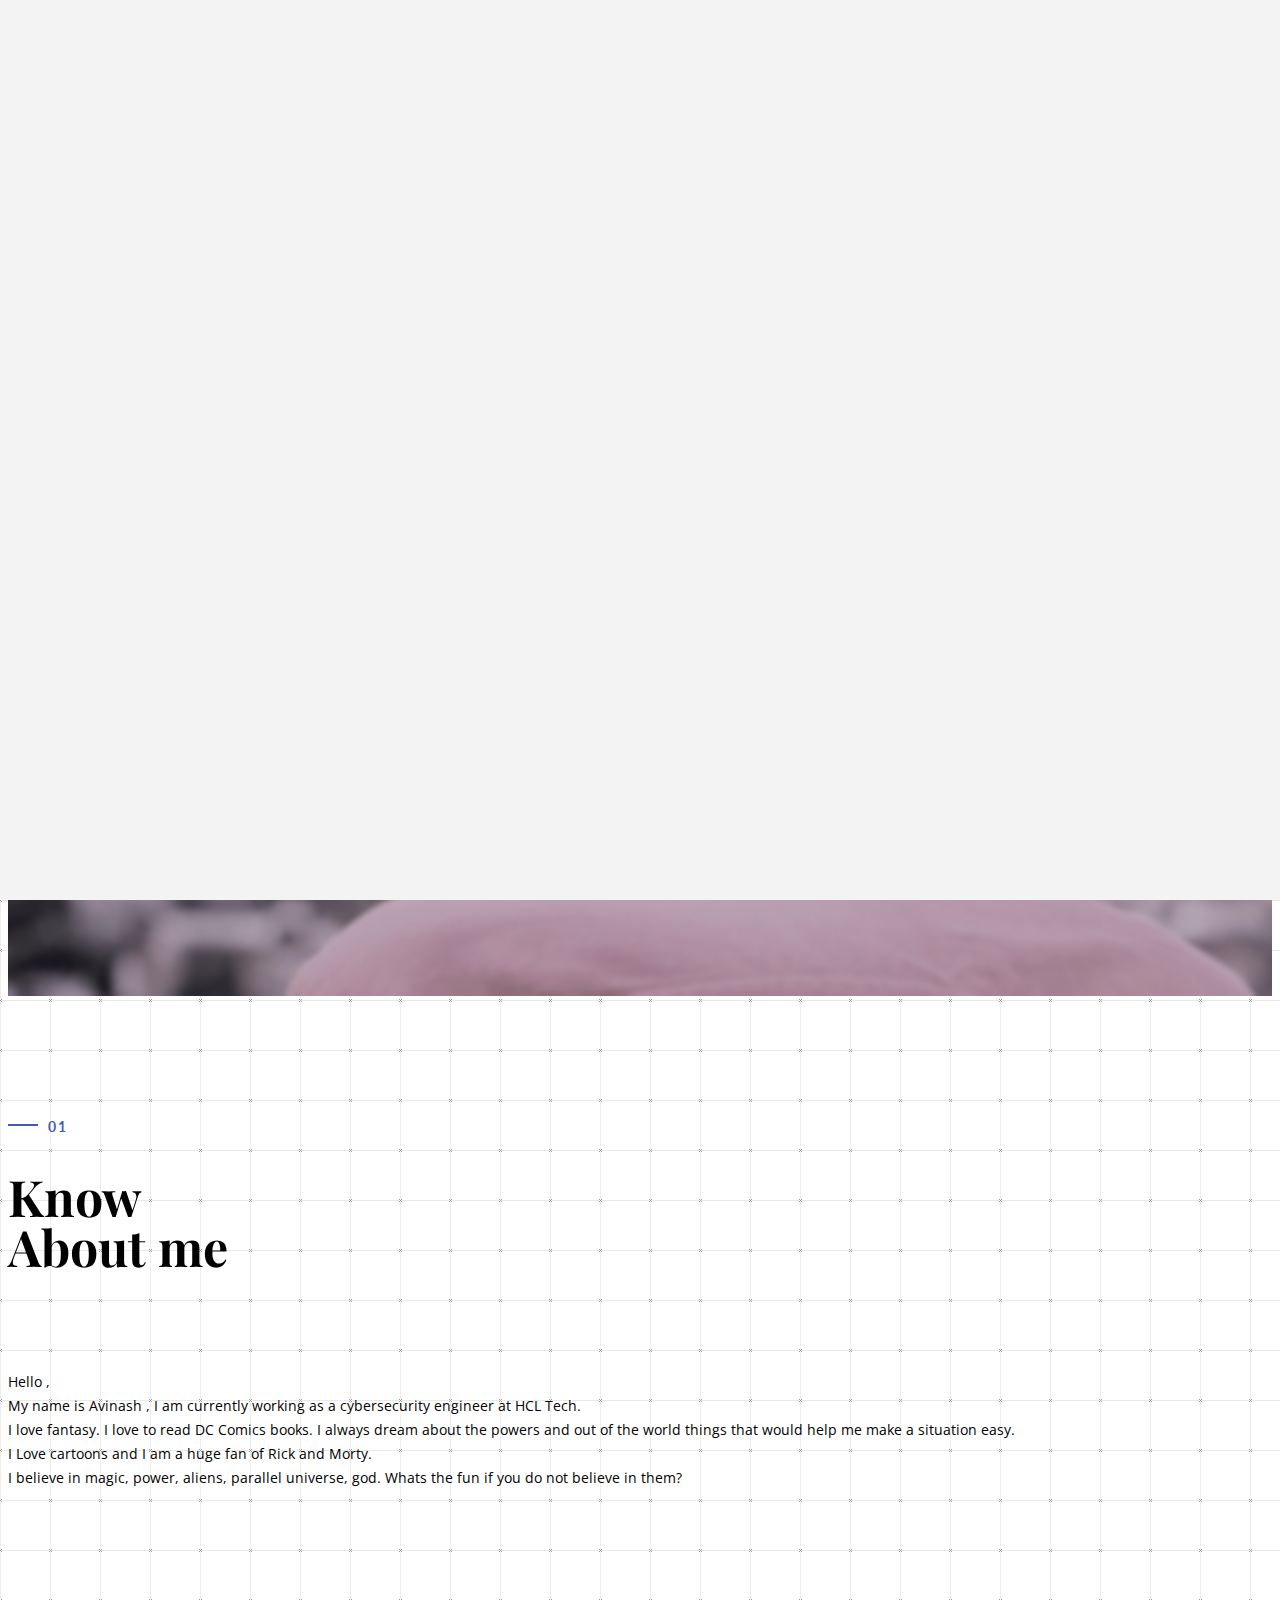
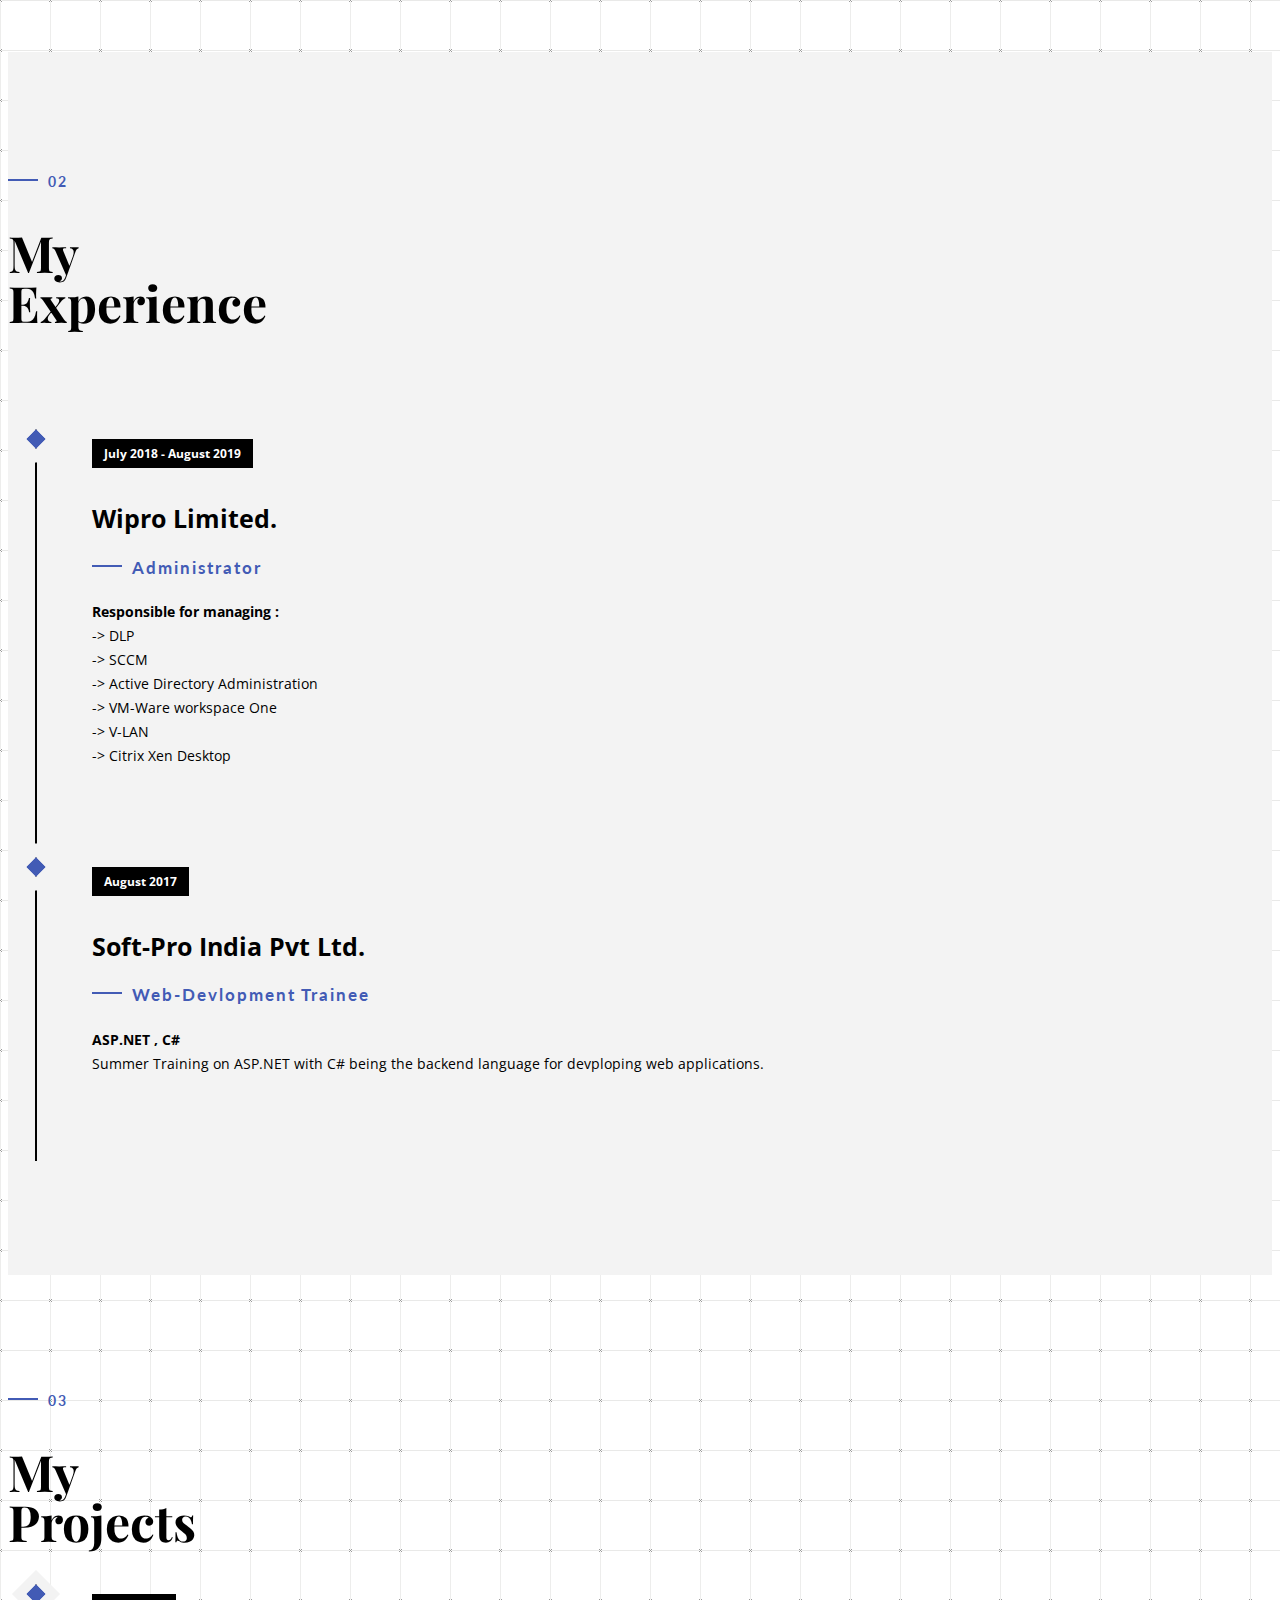
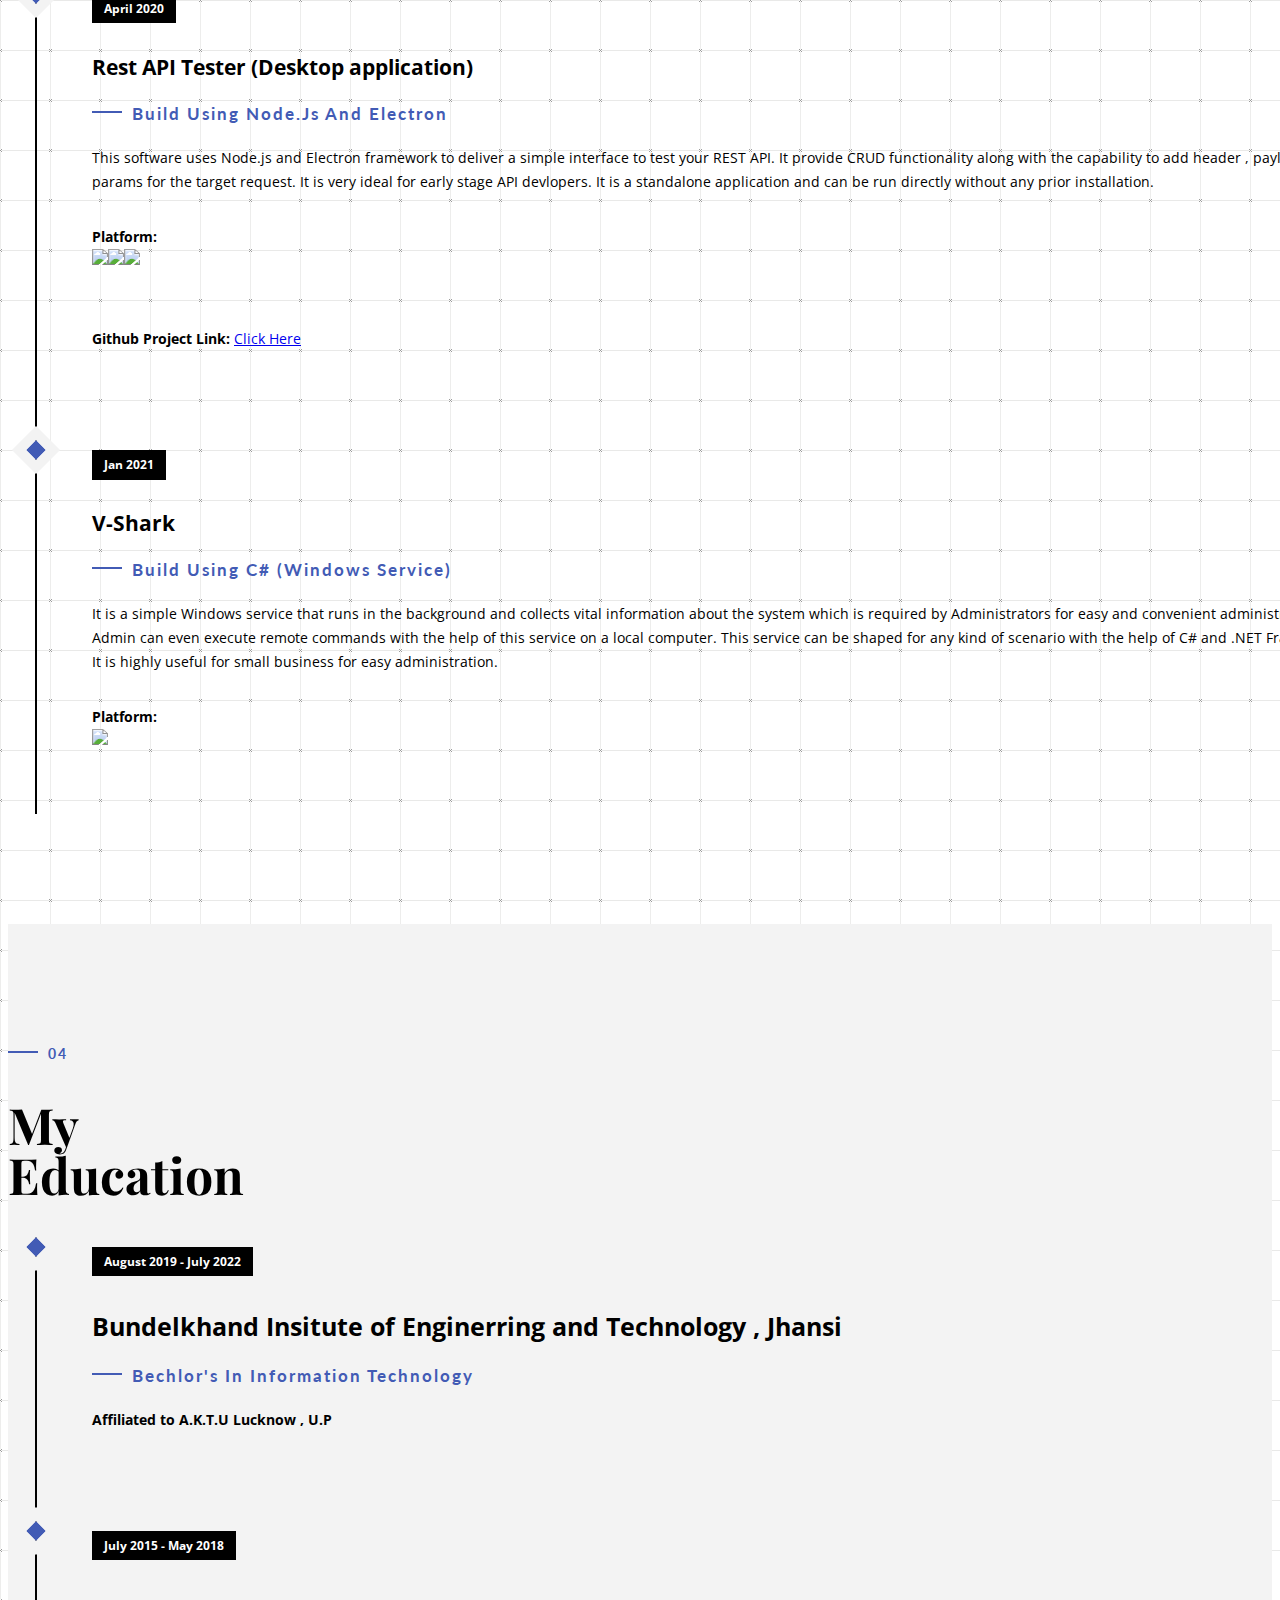
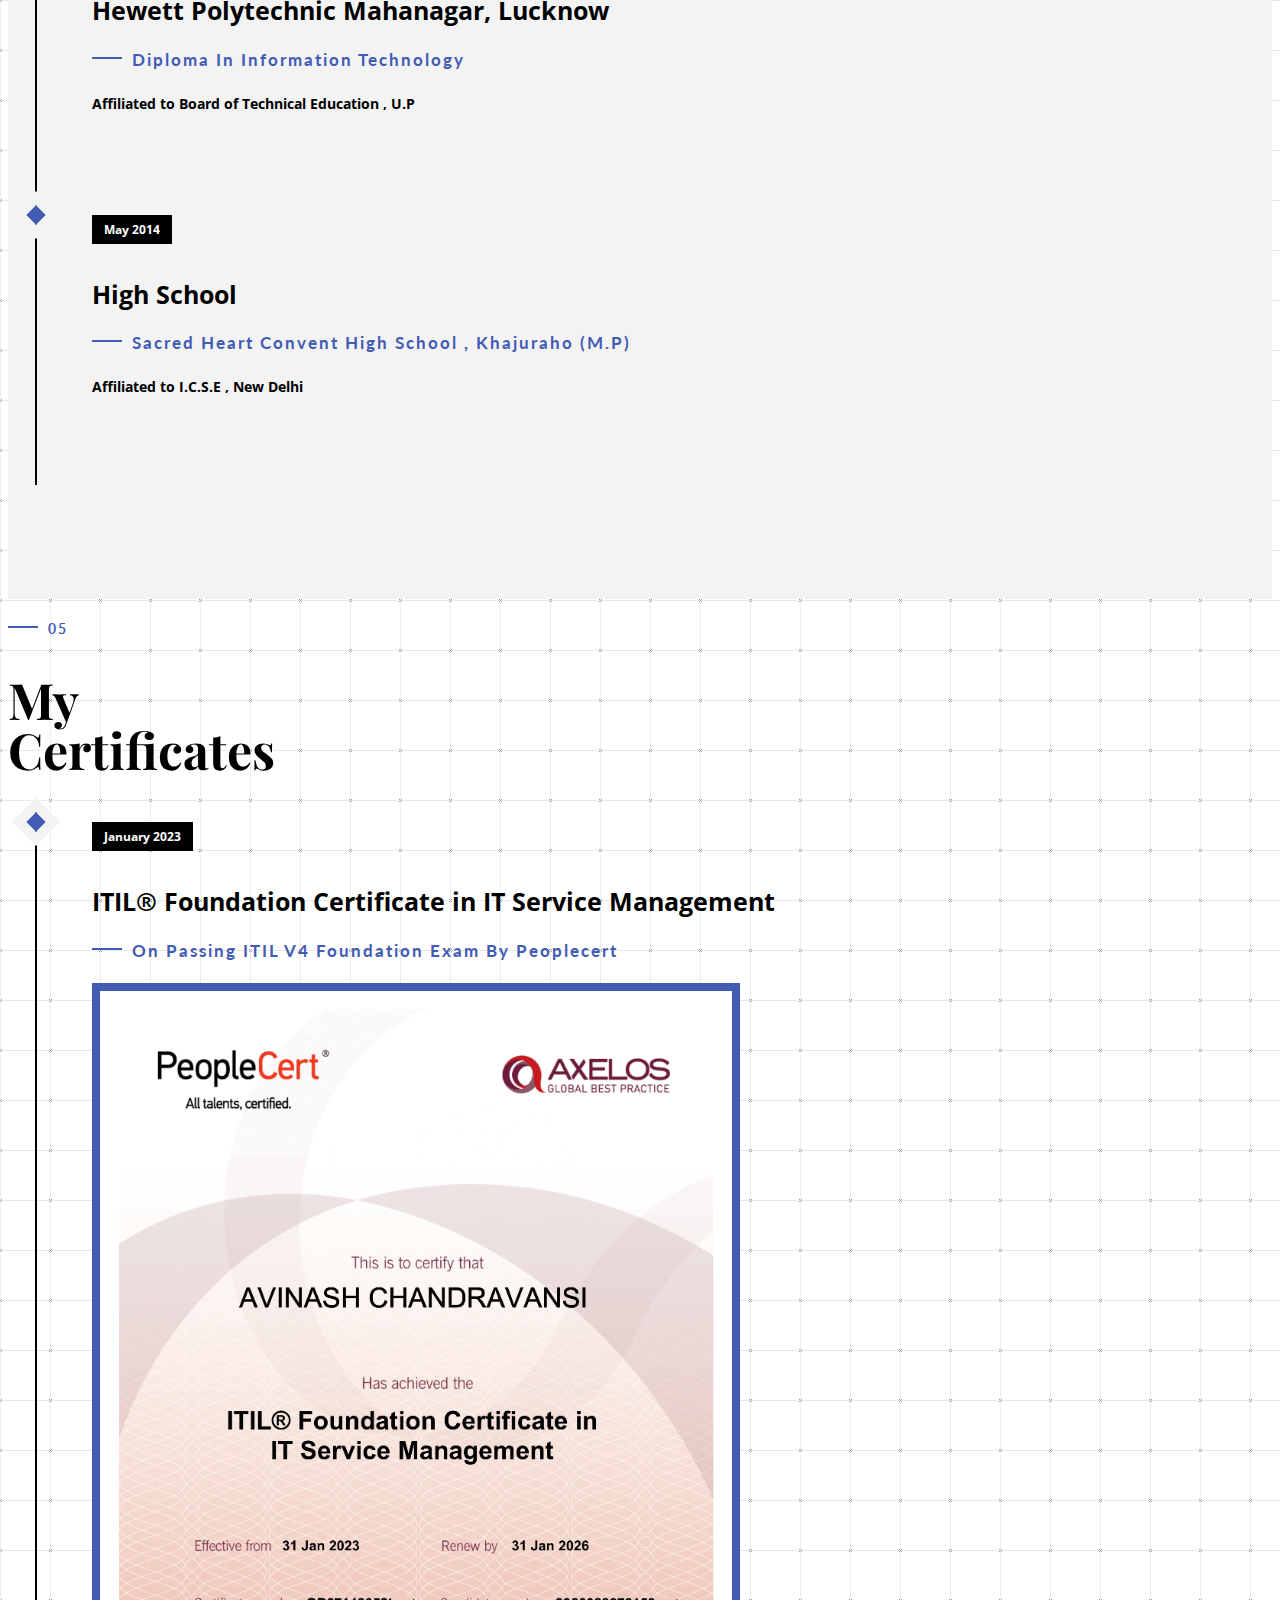
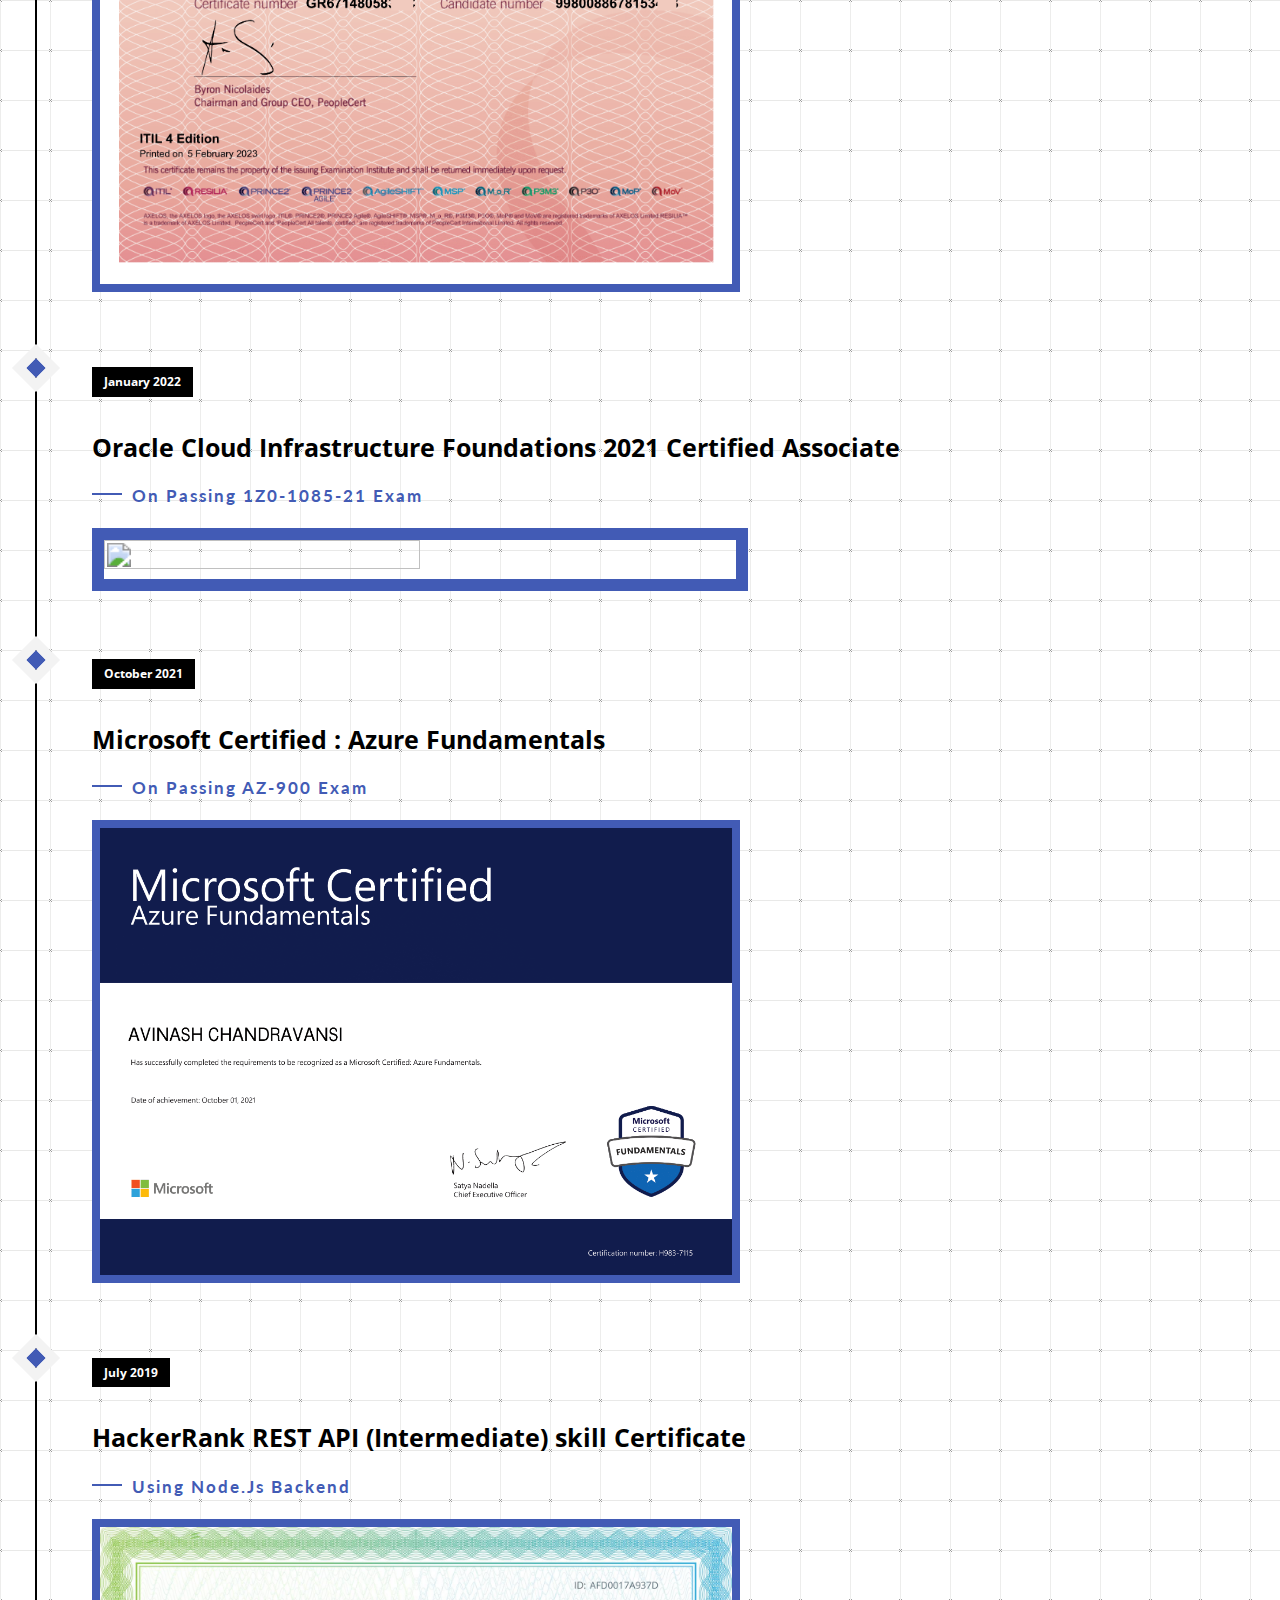
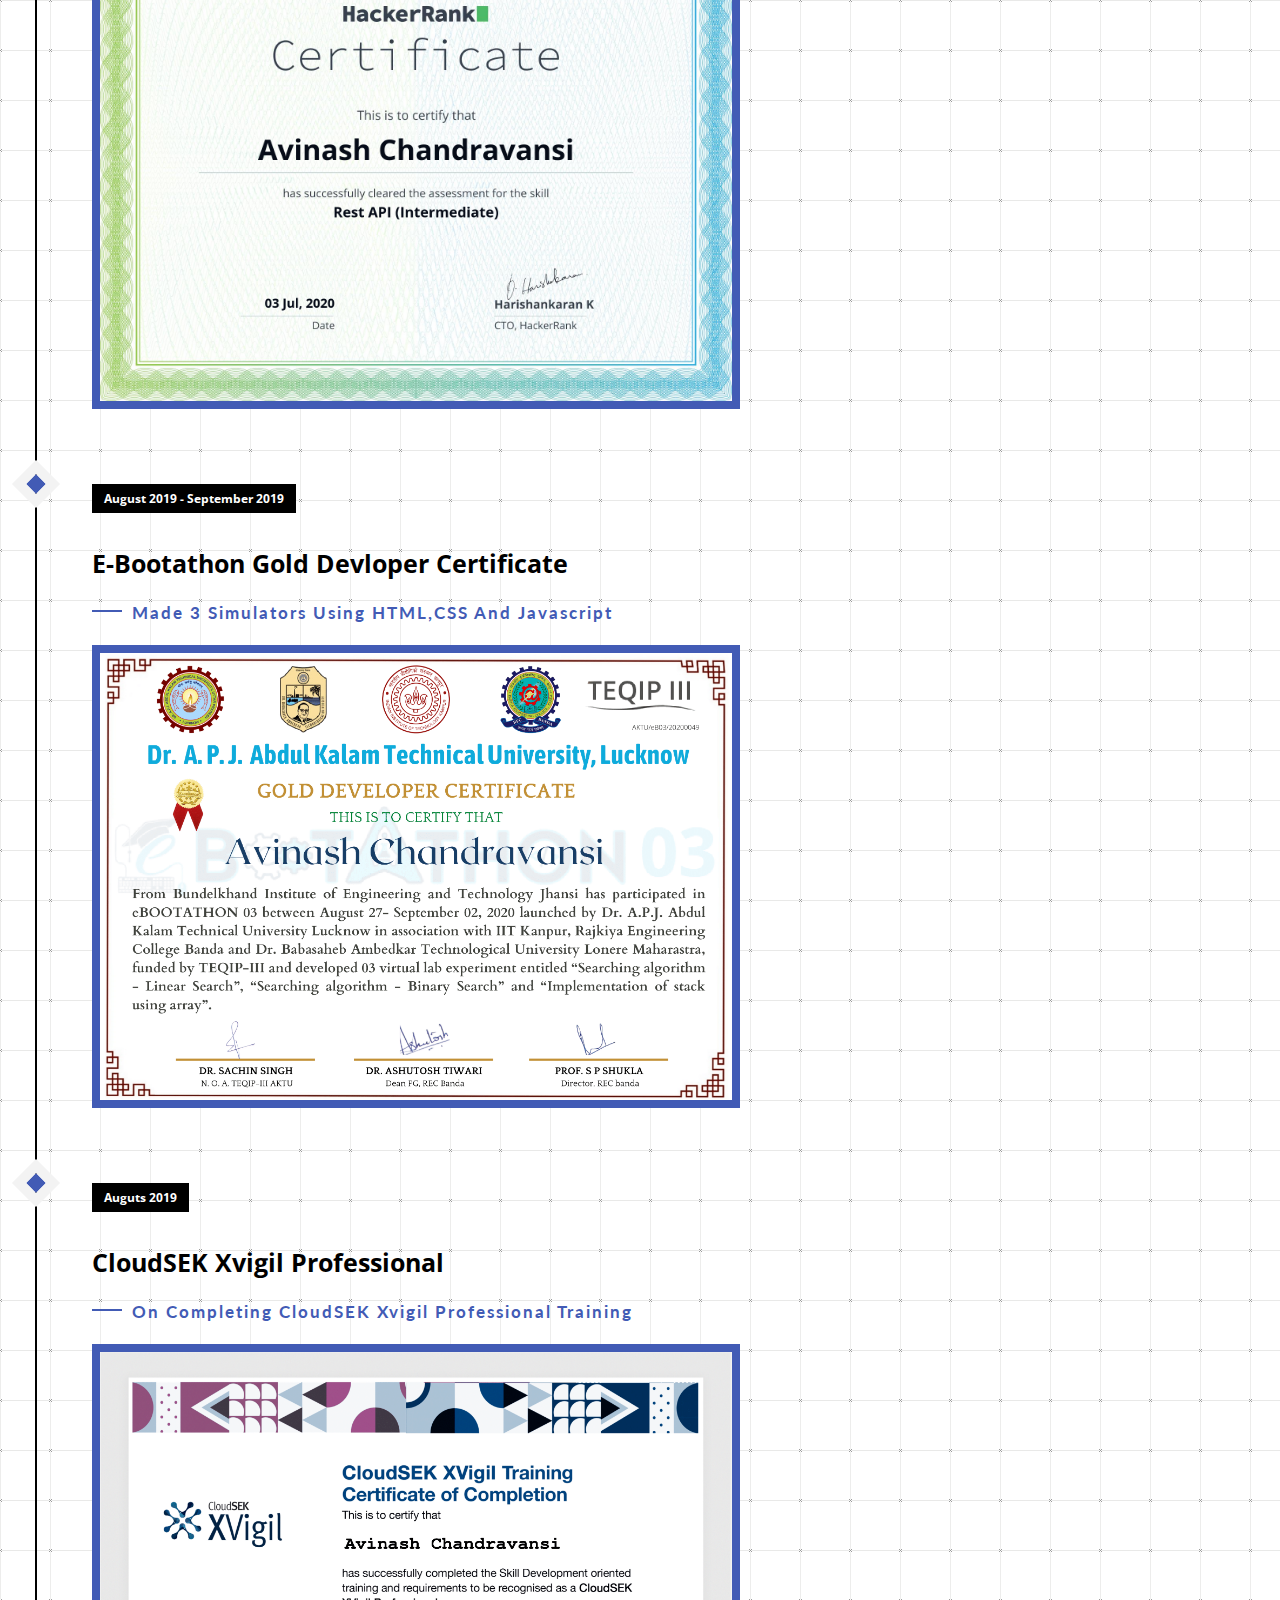
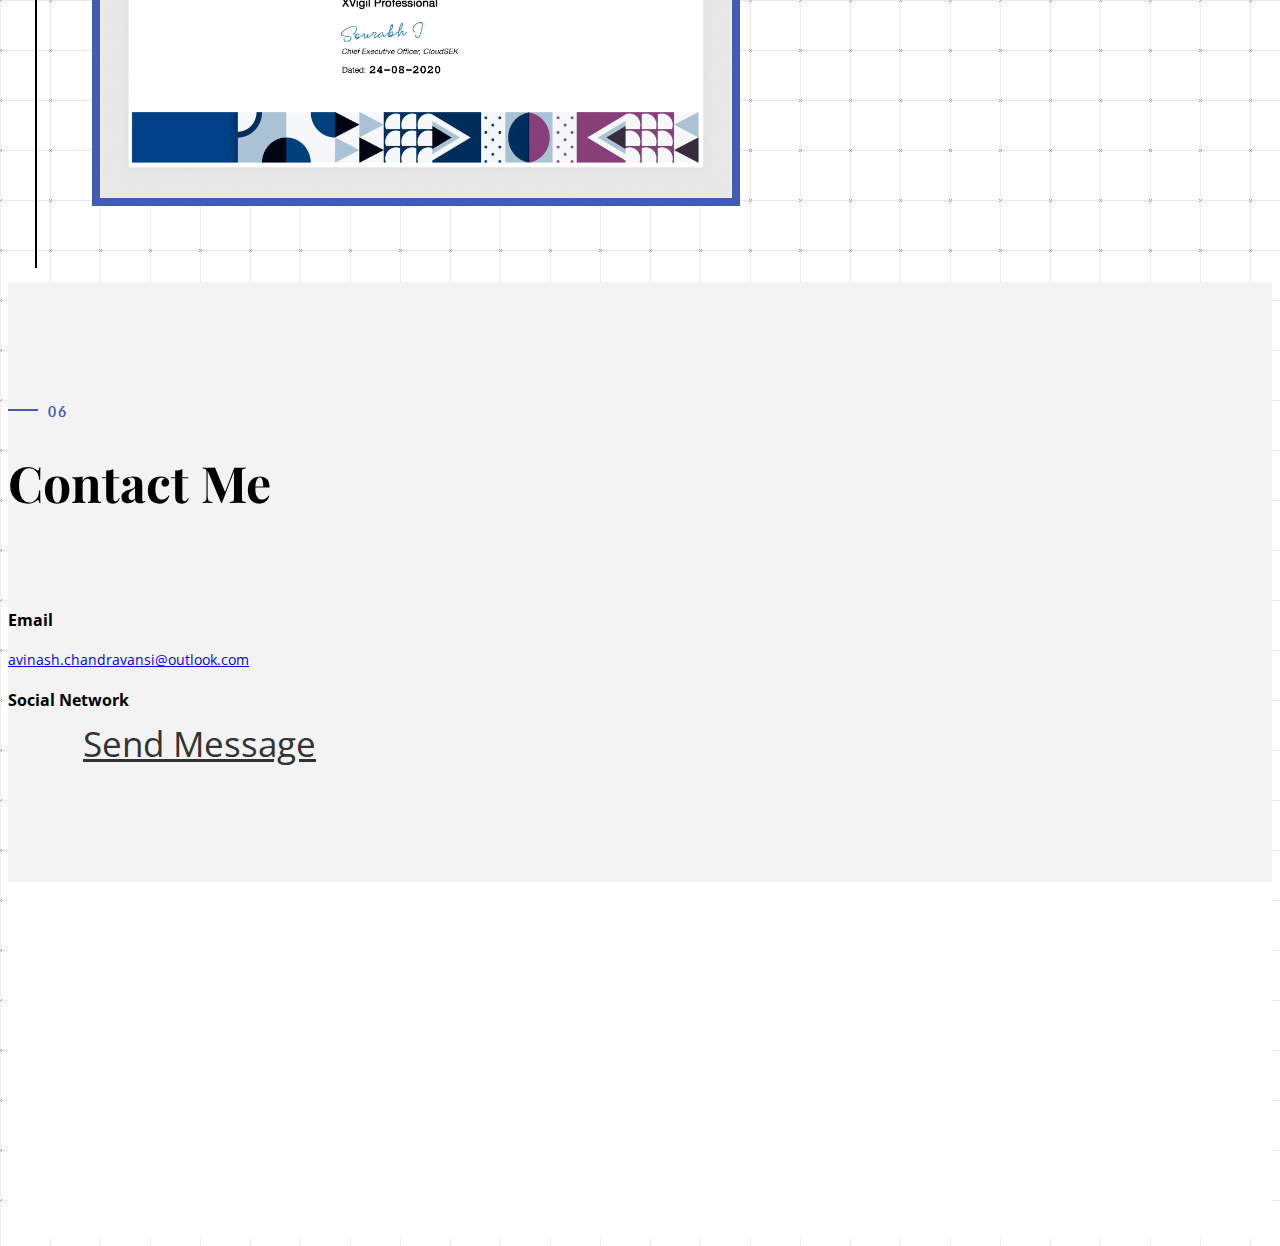
==== commit 7d8ea3c8: "Update index.html" ====
--- a/index.html
+++ b/index.html
@@ -517,9 +517,7 @@
             <a href="https://github.com/avinash-chandravansi"><i class="ion-social-github"></i></a>
           </li>
           <li>
-            <a href="whatsapp://api.whatsapp.com/send?phone=917007071365&text=WHATEVER_LINK_OR_TEXT_YOU_WANT_TO_SEND">WhatsApp</a>
-<a href="whatsapp://api.whatsapp.com/send?phone=+917007071365&text=WHATEVER_LINK_OR_TEXT_YOU_WANT_TO_SEND">WhatsApp</a>
-<a href="whatsapp://api.whatsapp.com/send?phone=7007071365&text=WHATEVER_LINK_OR_TEXT_YOU_WANT_TO_SEND">WhatsApp</a>
+           <a href="https://api.whatsapp.com/send?phone=7007071365&text=Hi">Send Message</a>
 
           </li>
          
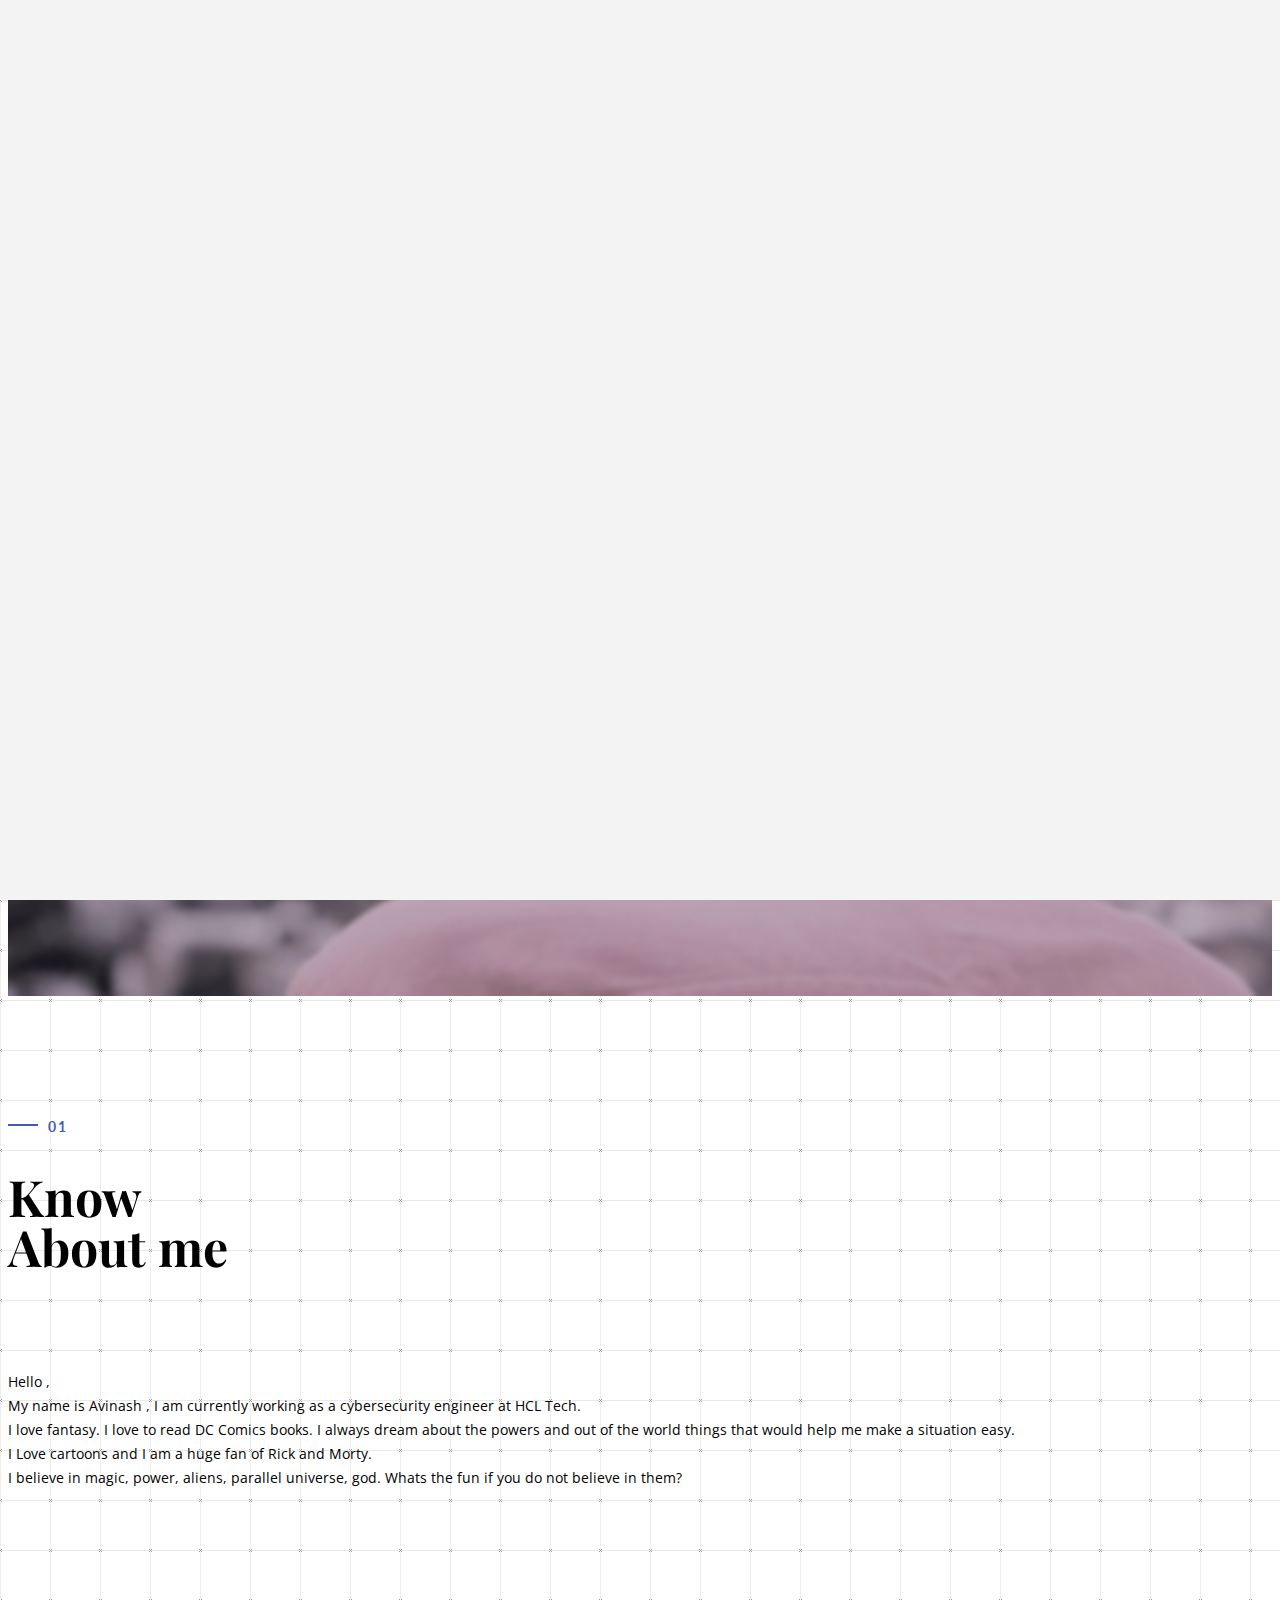
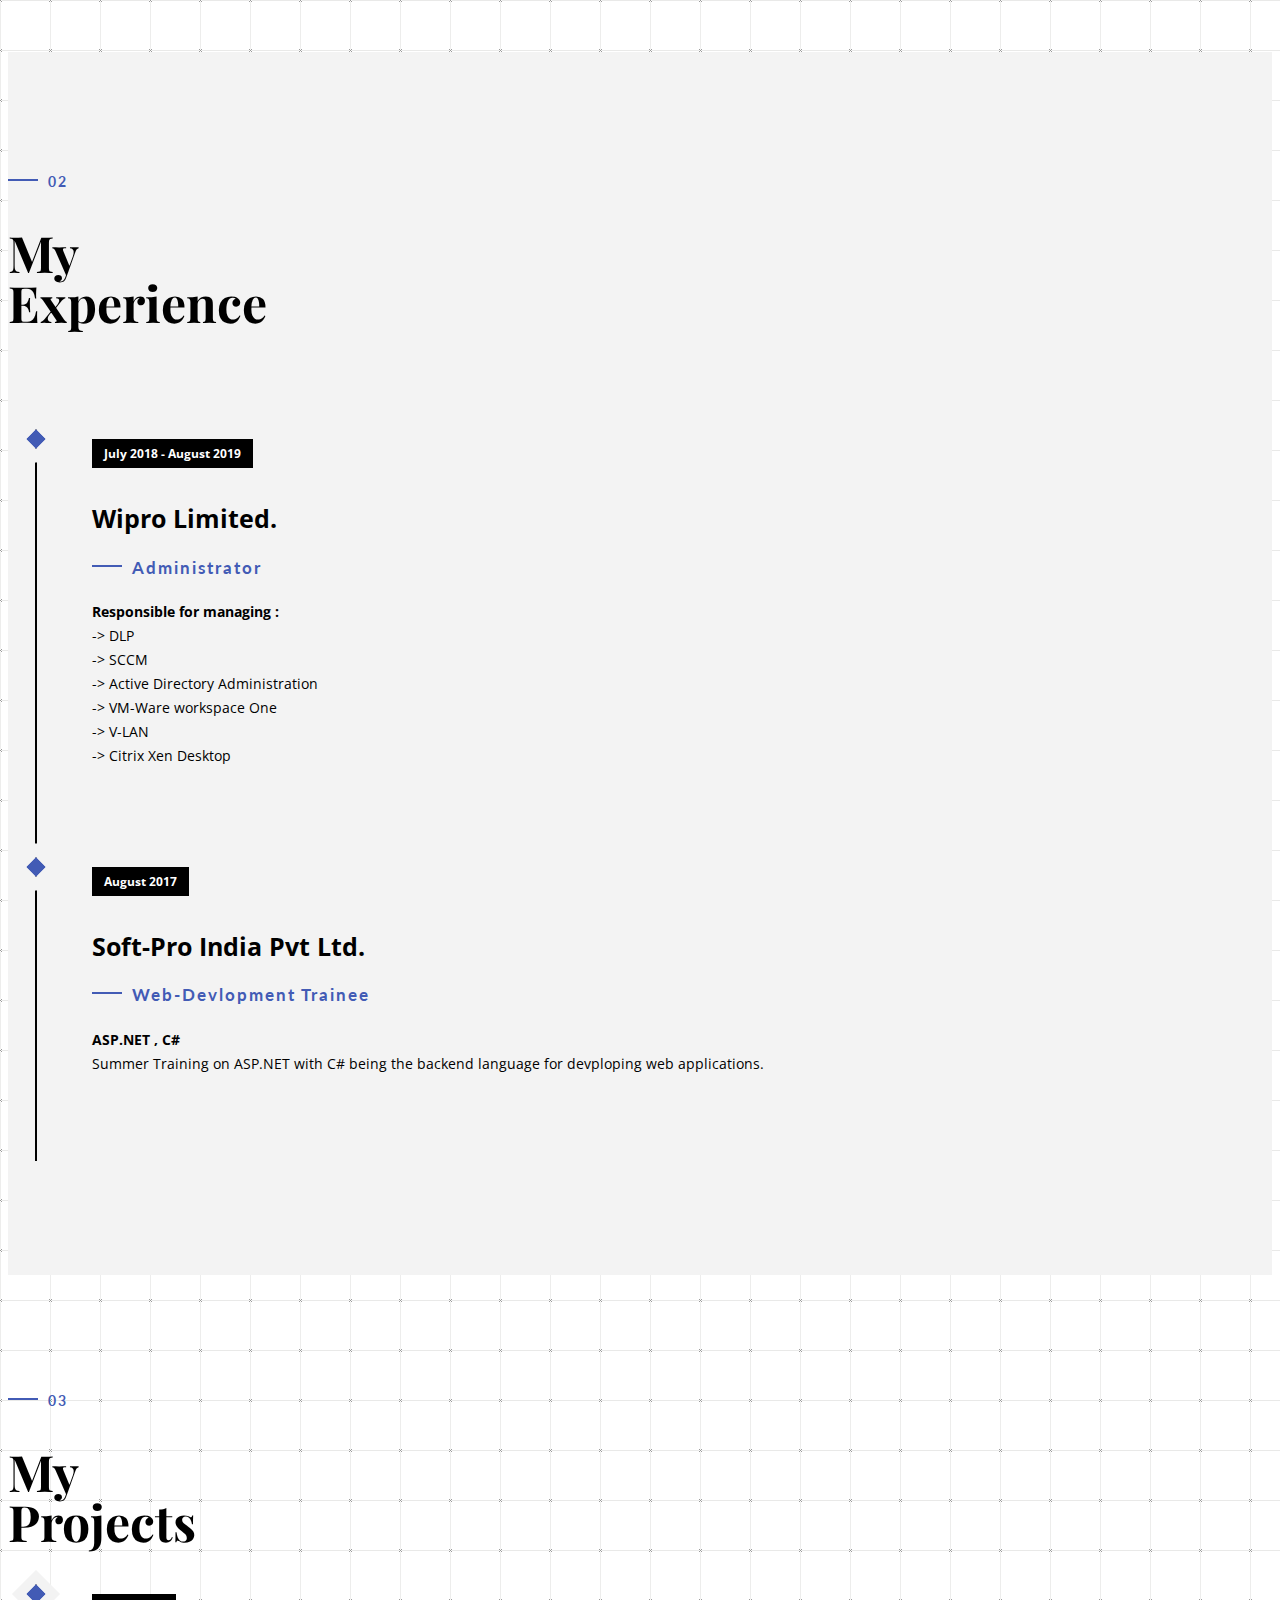
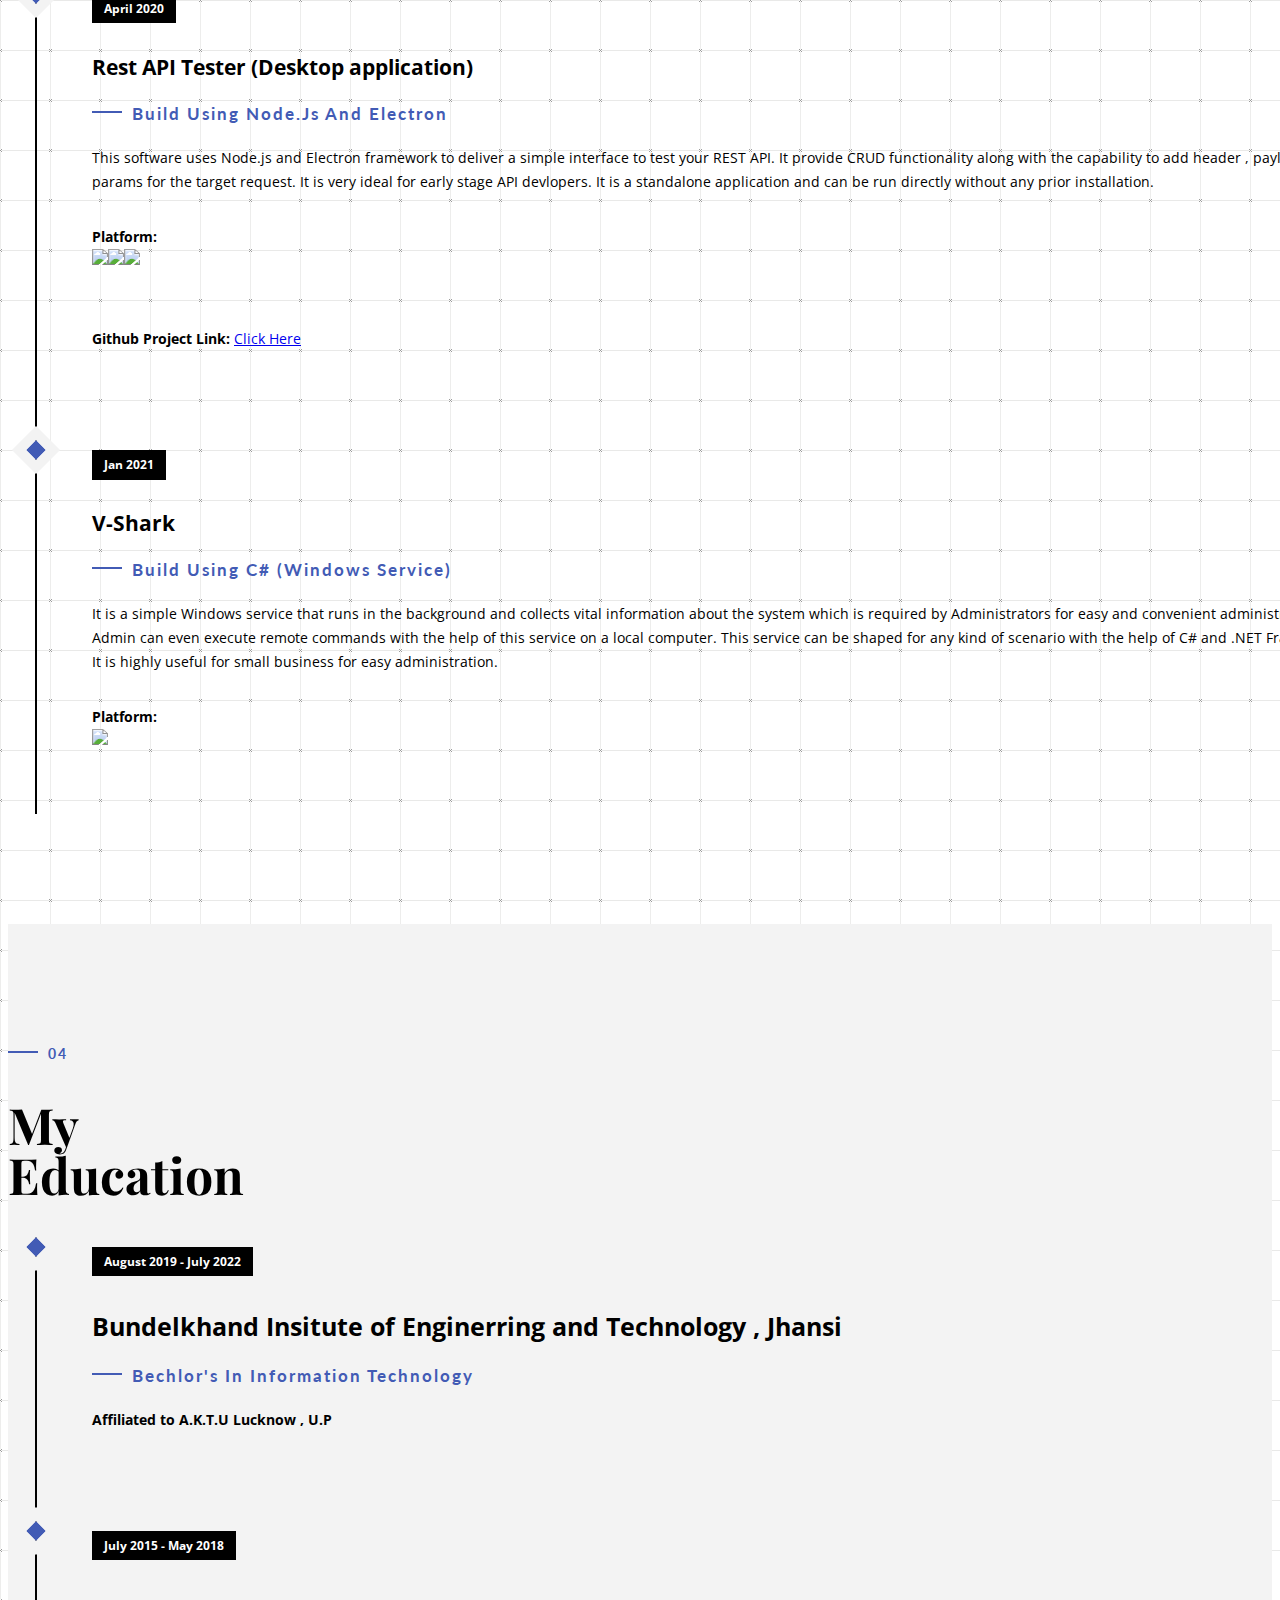
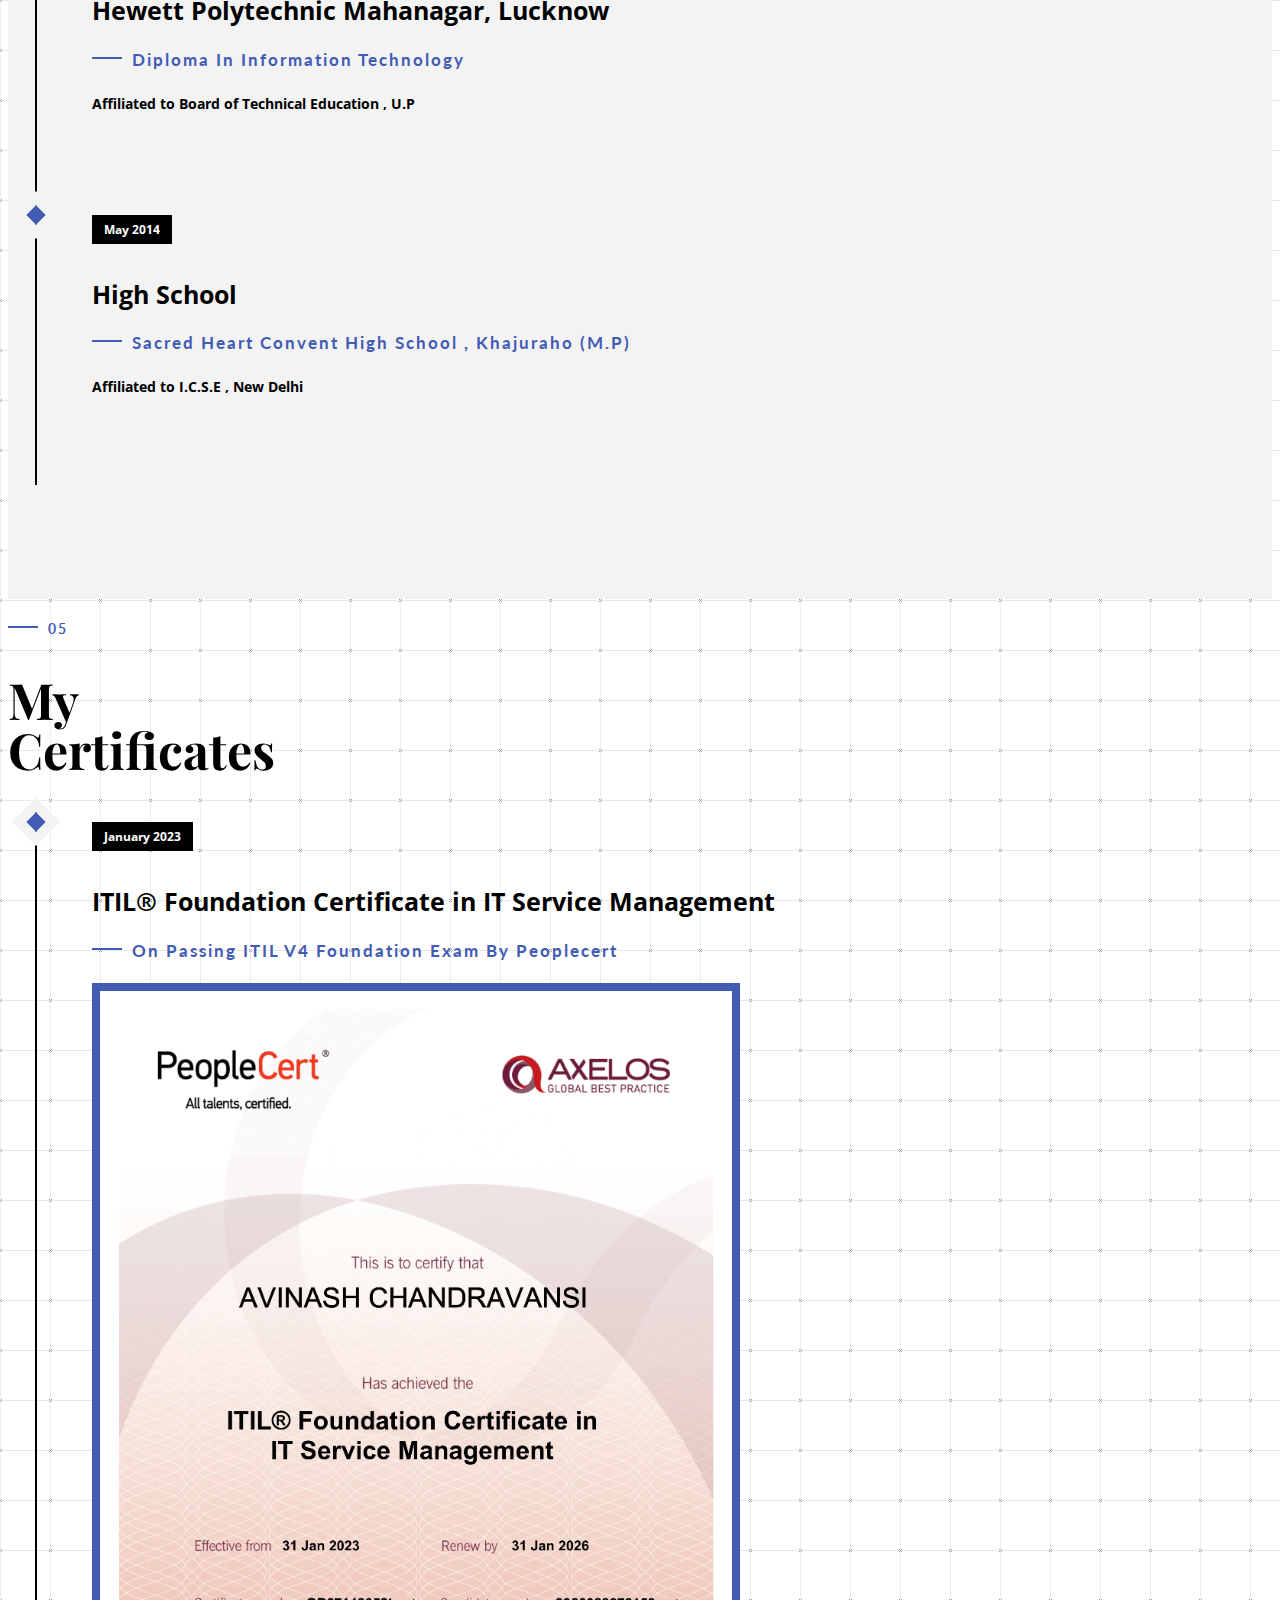
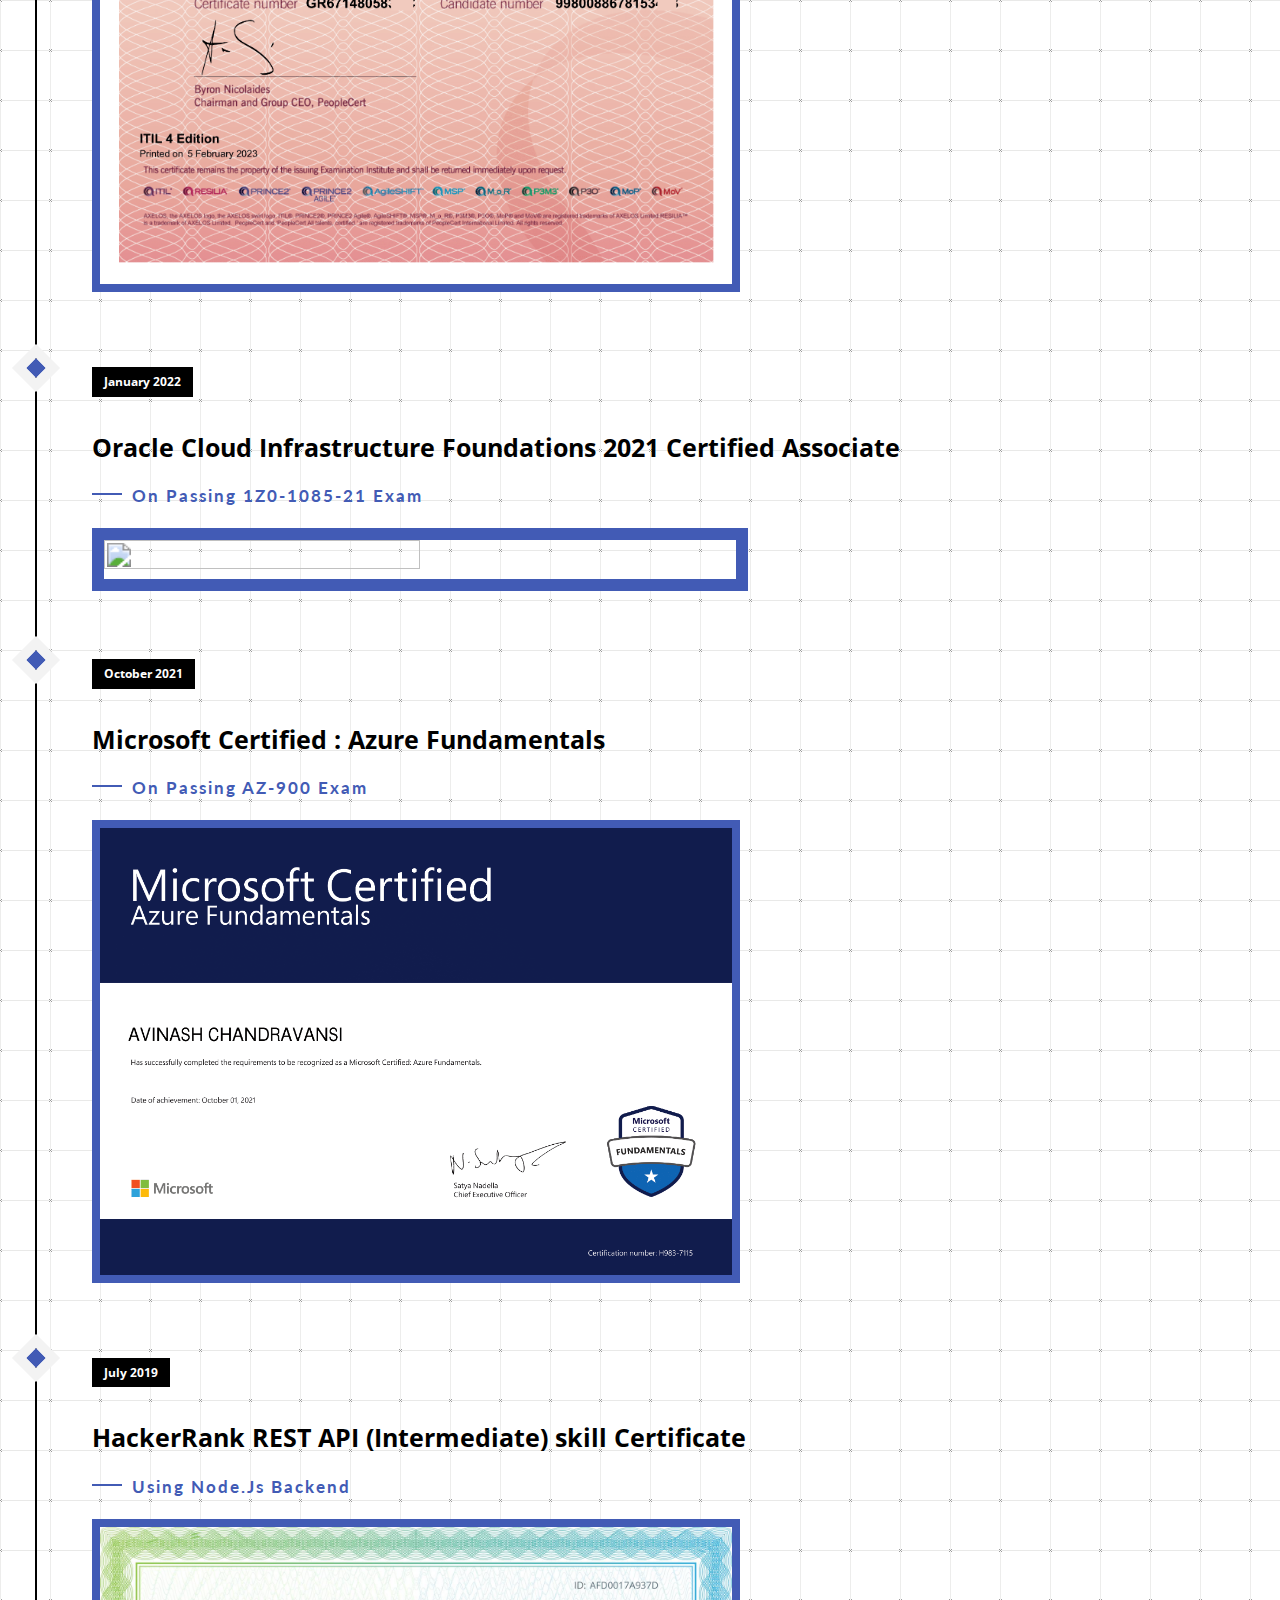
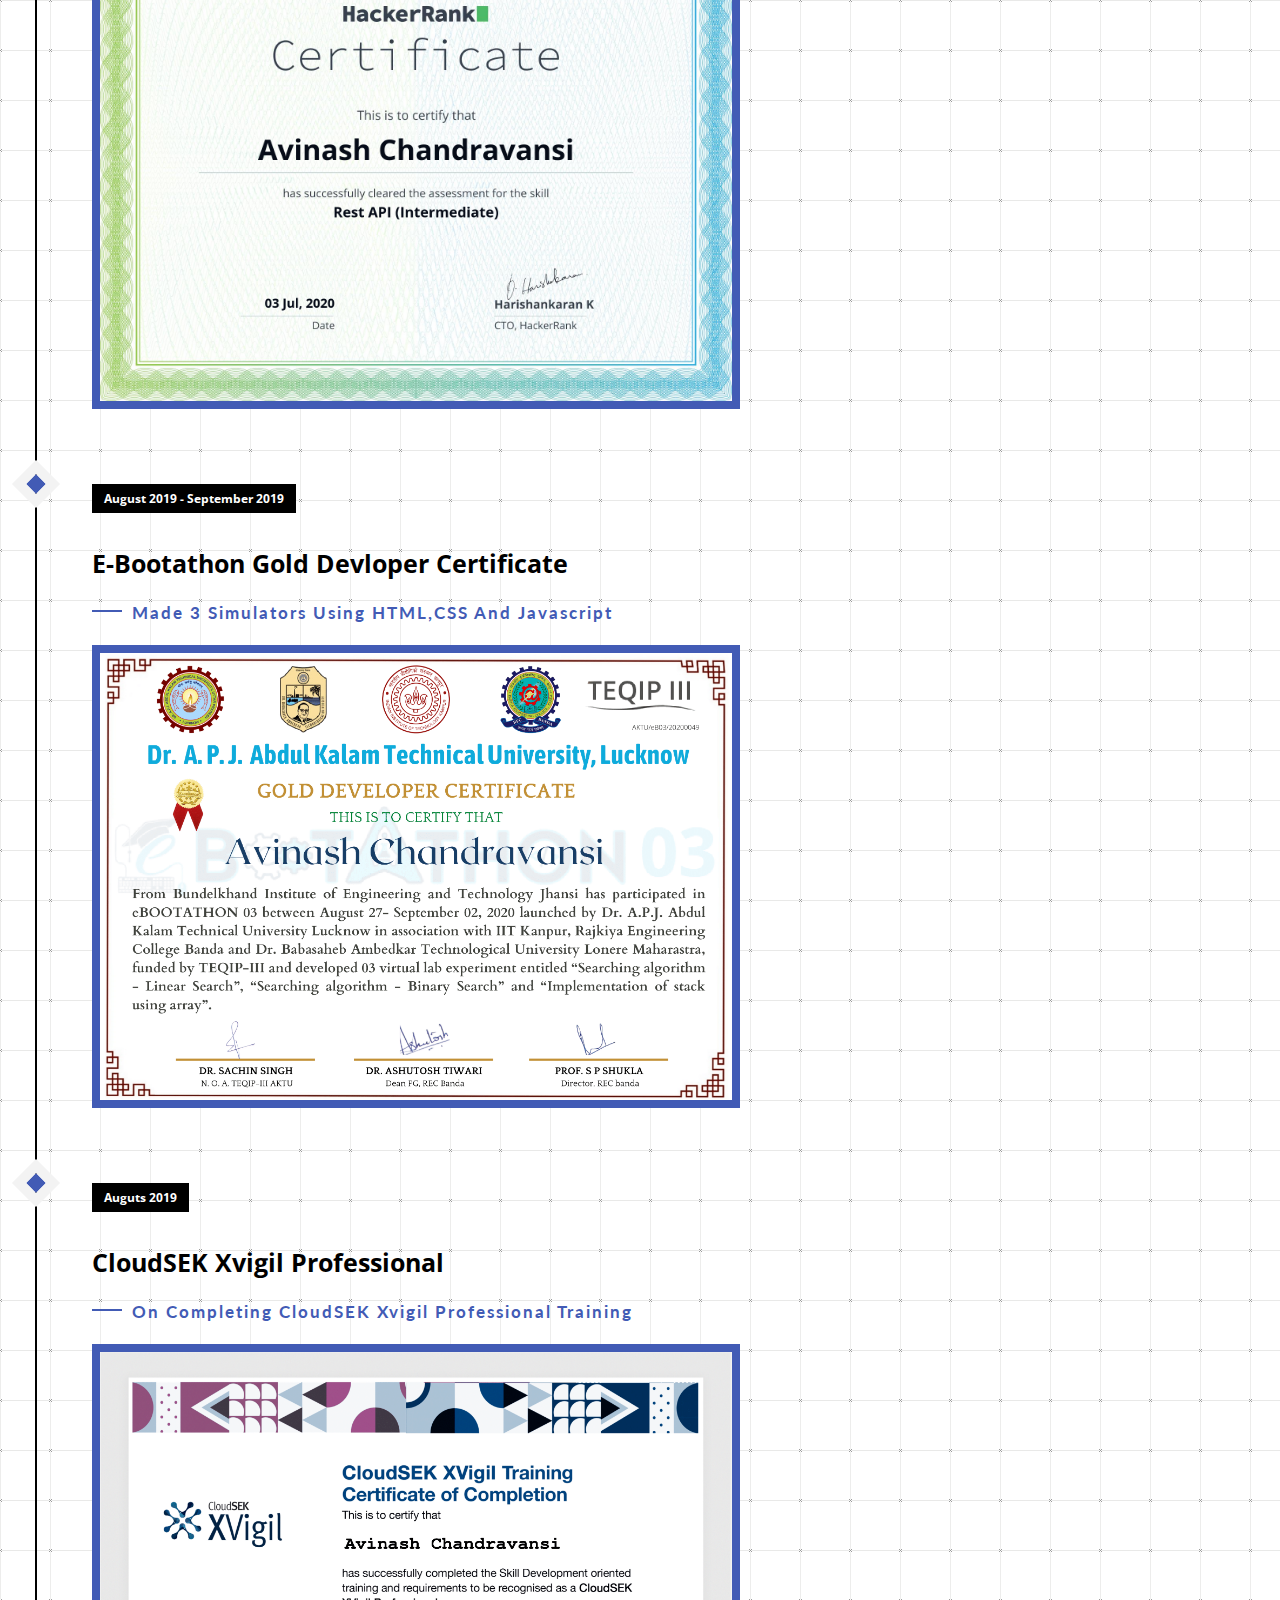
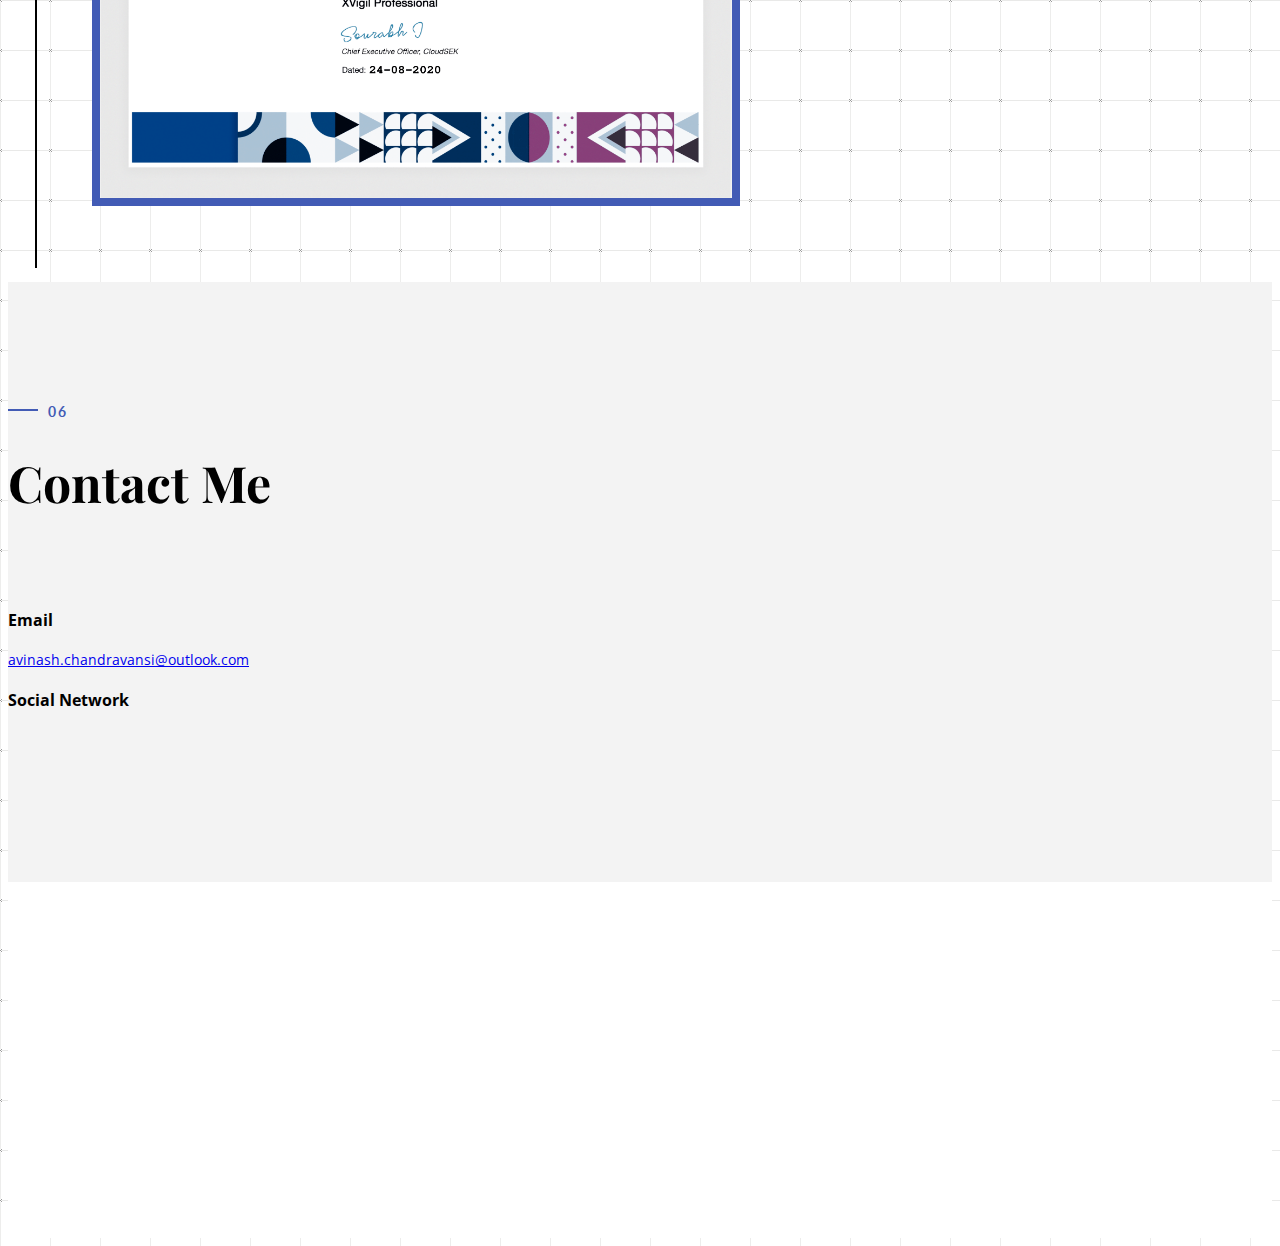
==== commit 260c5b0d: "final changes" ====
--- a/index.html
+++ b/index.html
@@ -516,10 +516,7 @@
           <li>
             <a href="https://github.com/avinash-chandravansi"><i class="ion-social-github"></i></a>
           </li>
-          <li>
-           <a href="https://api.whatsapp.com/send?phone=7007071365&text=Hi">Send Message</a>
-
-          </li>
+       
          
         </ul>
         <div class="clearfix"></div>
